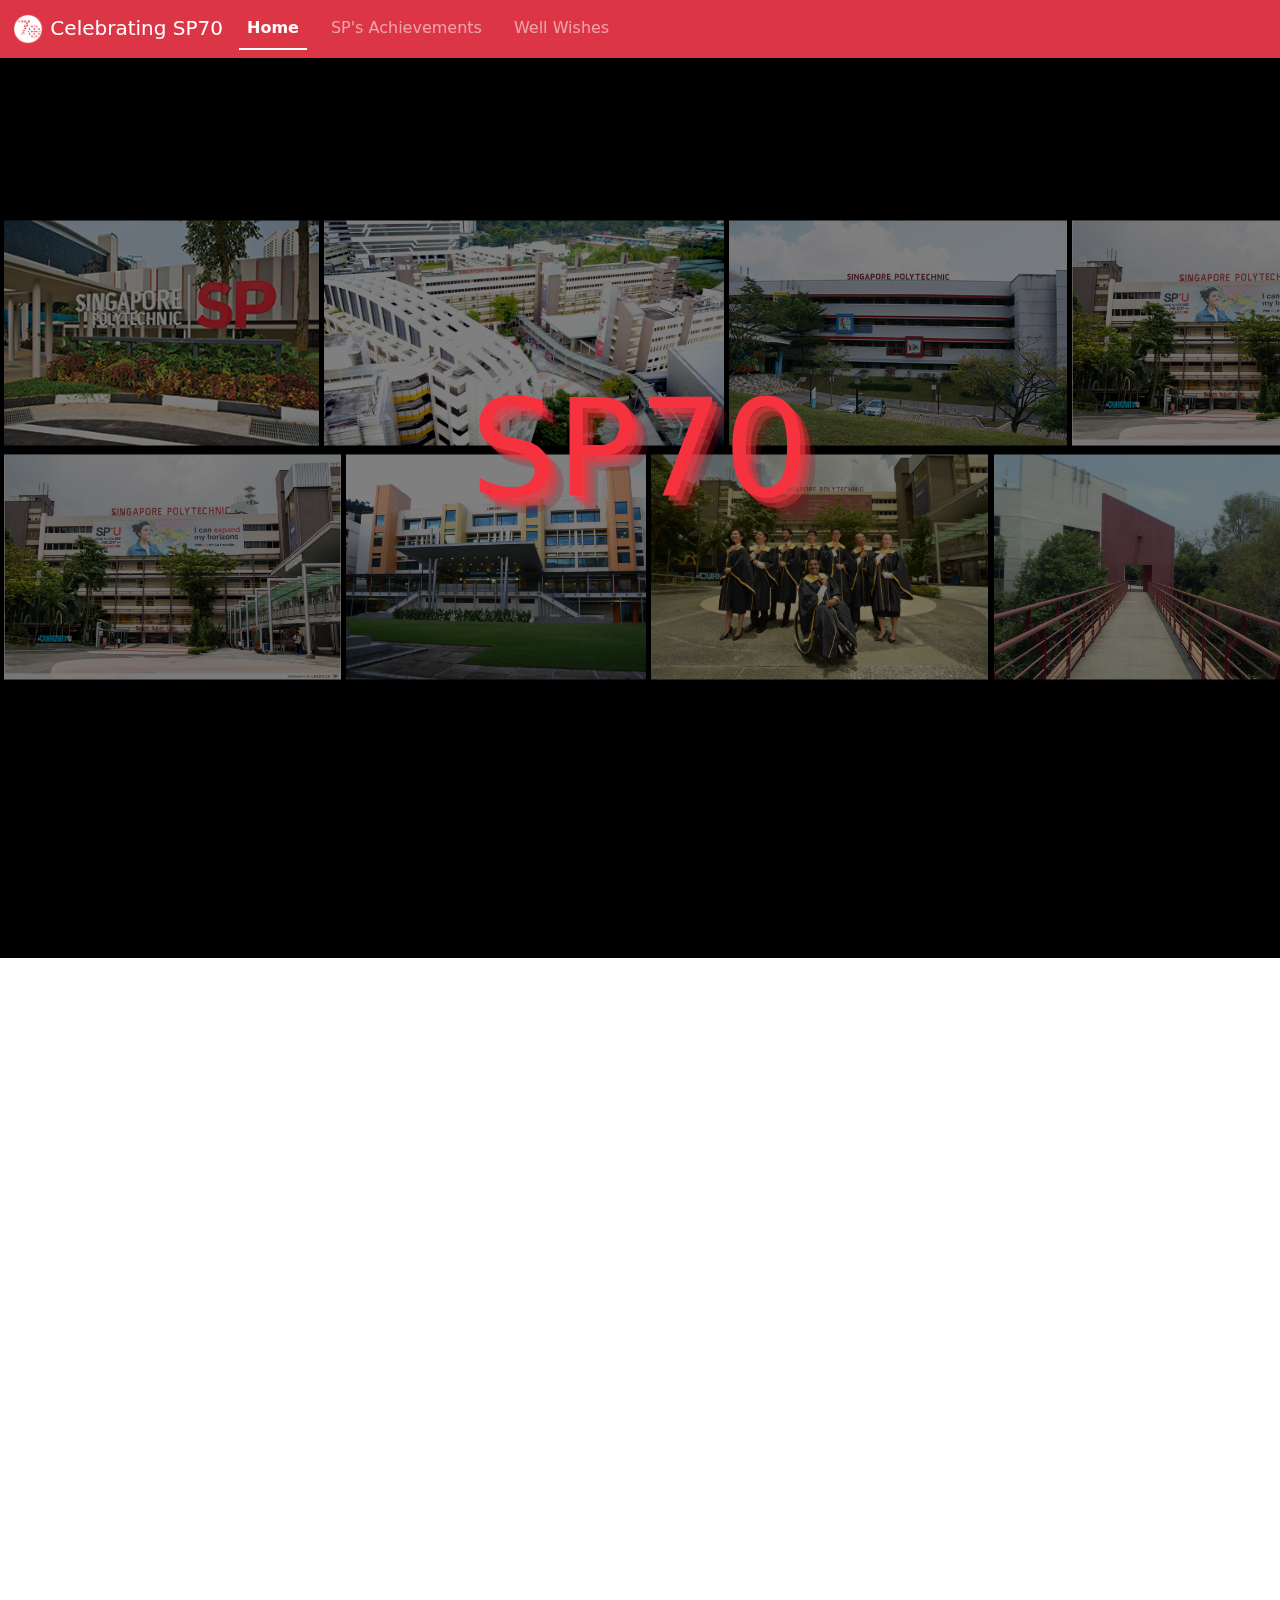
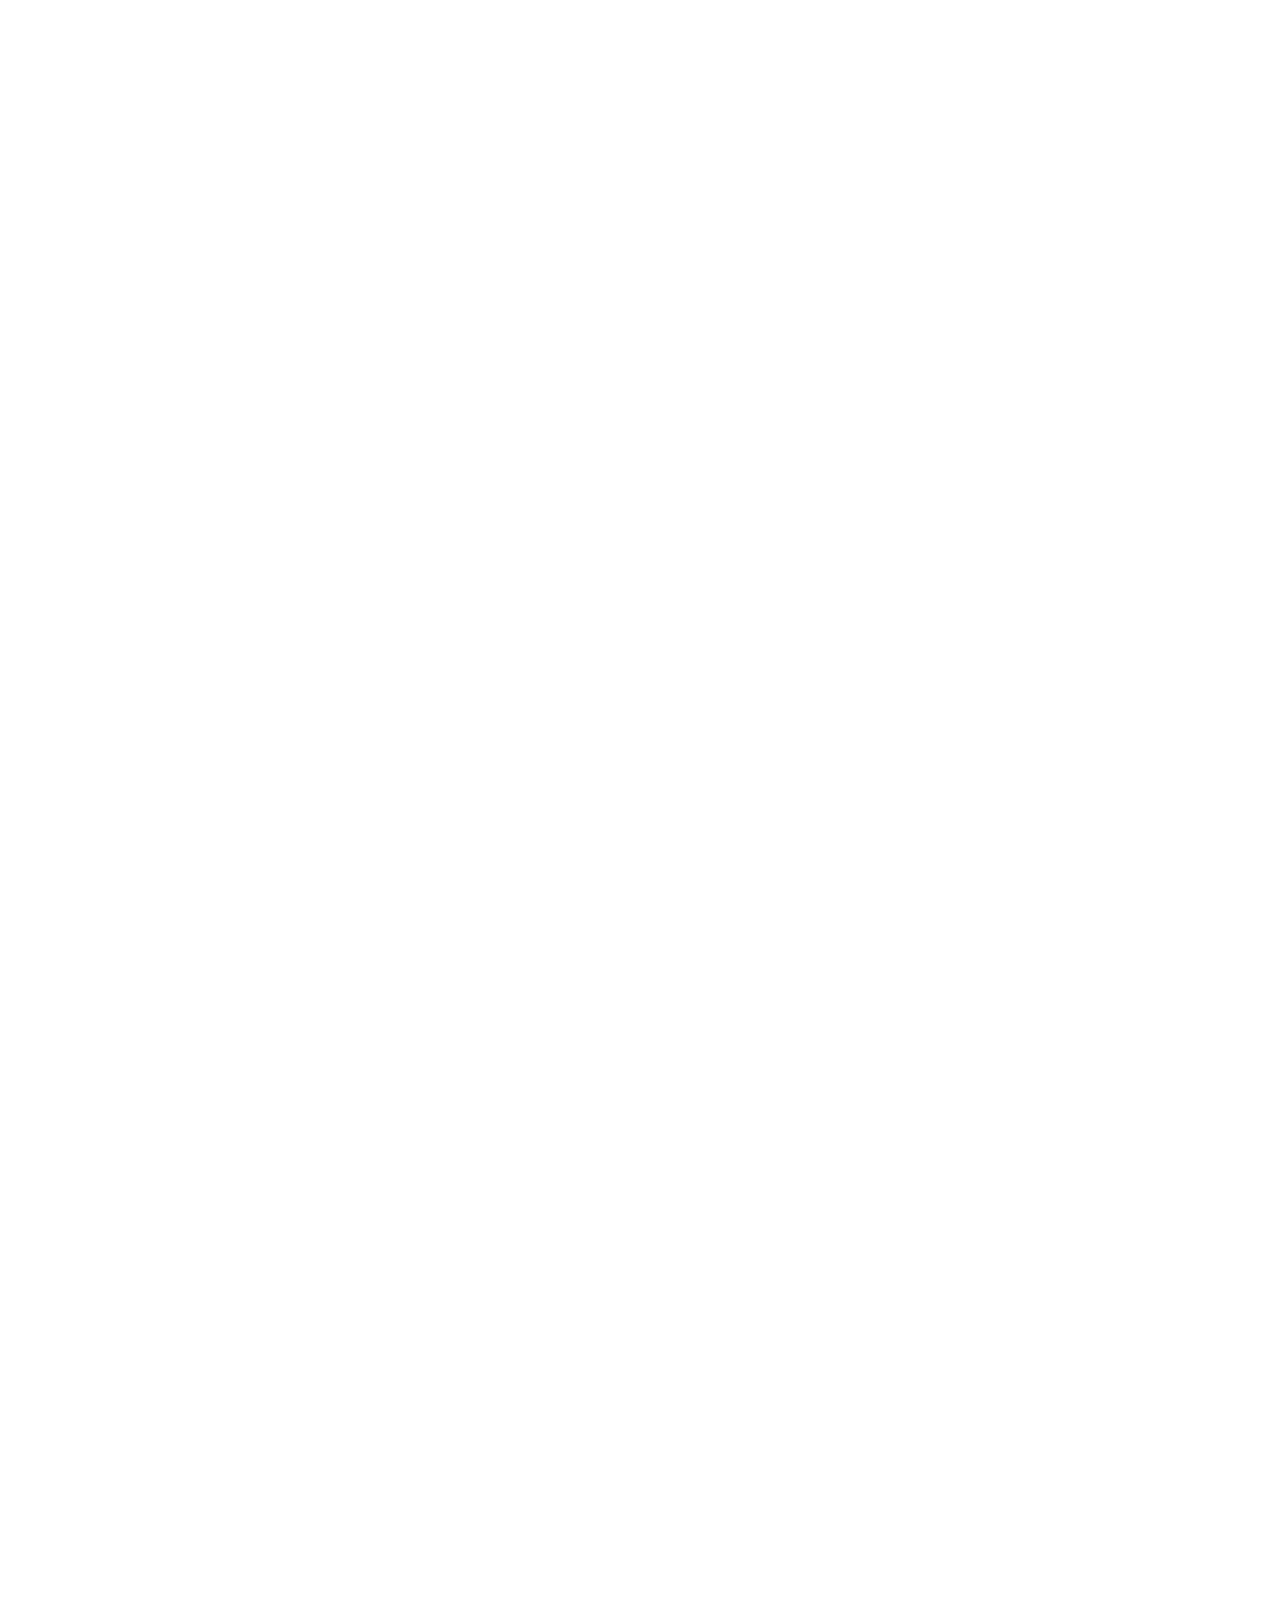
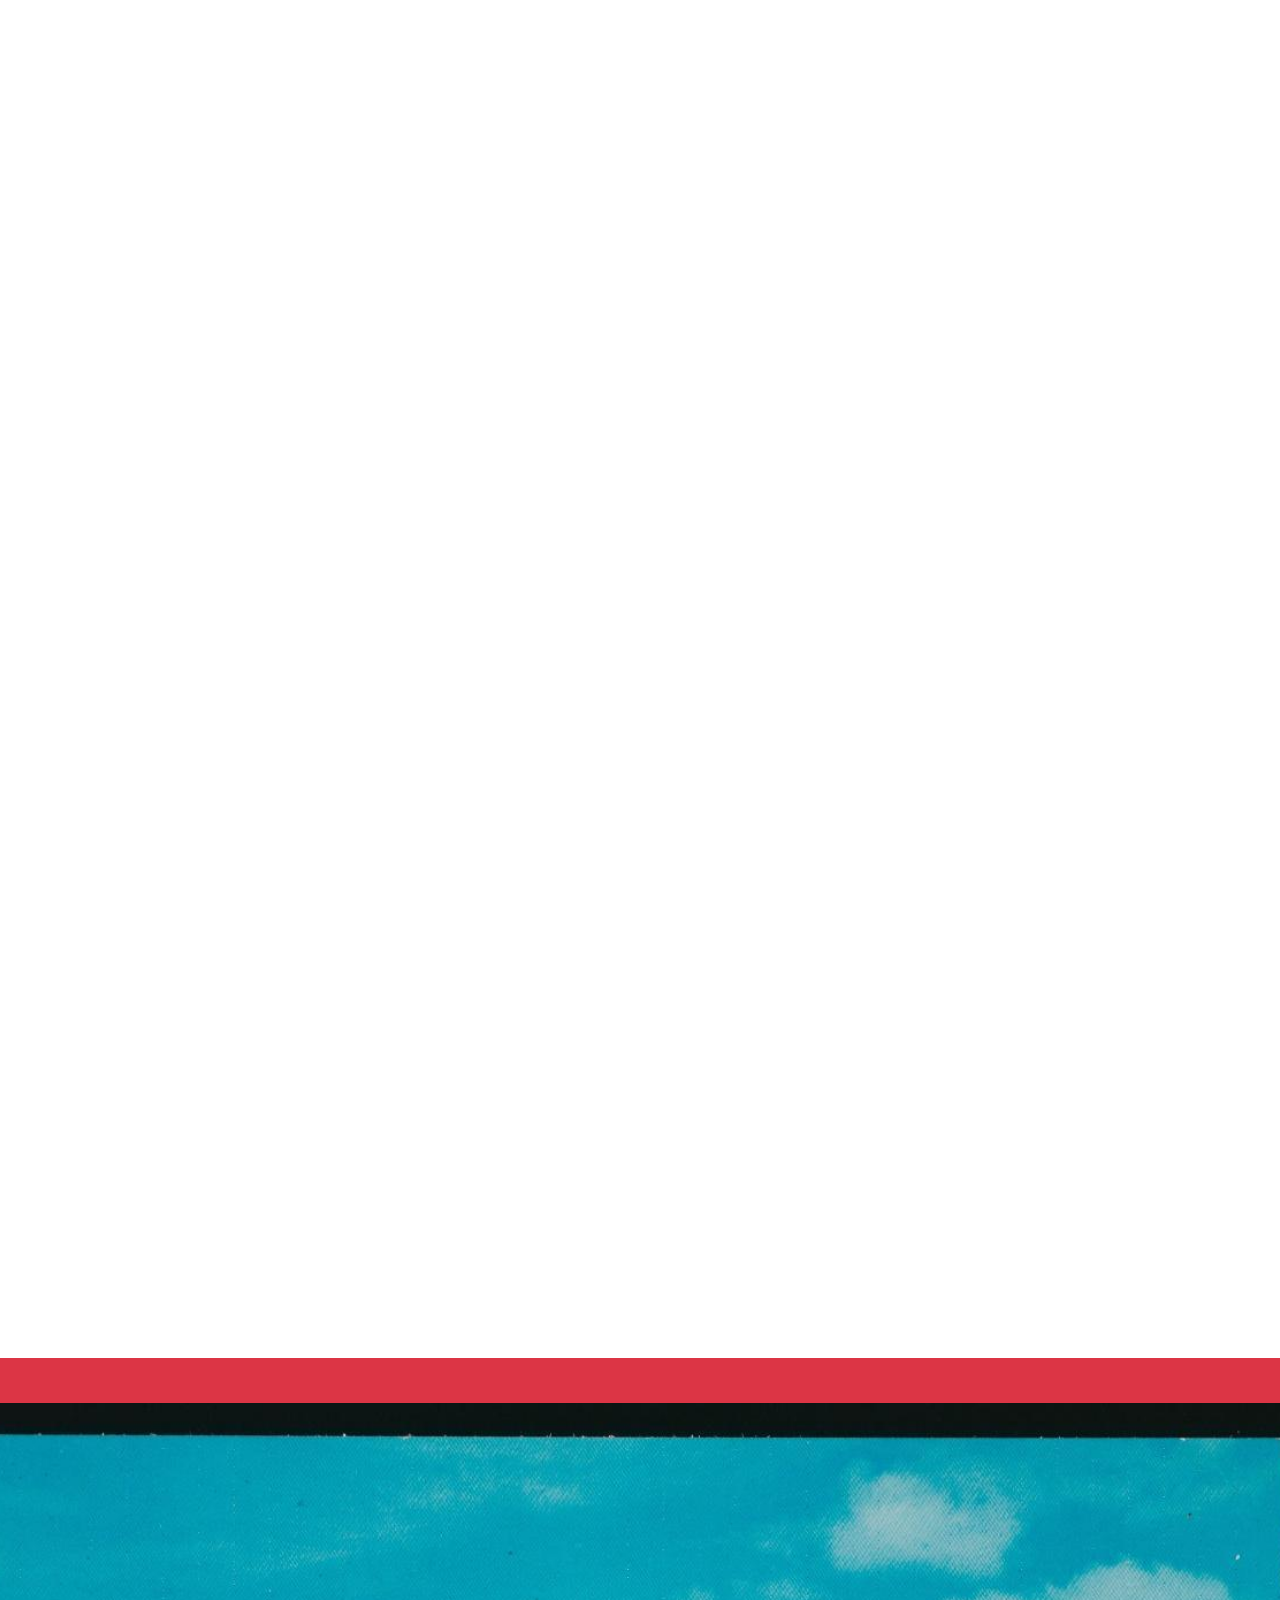
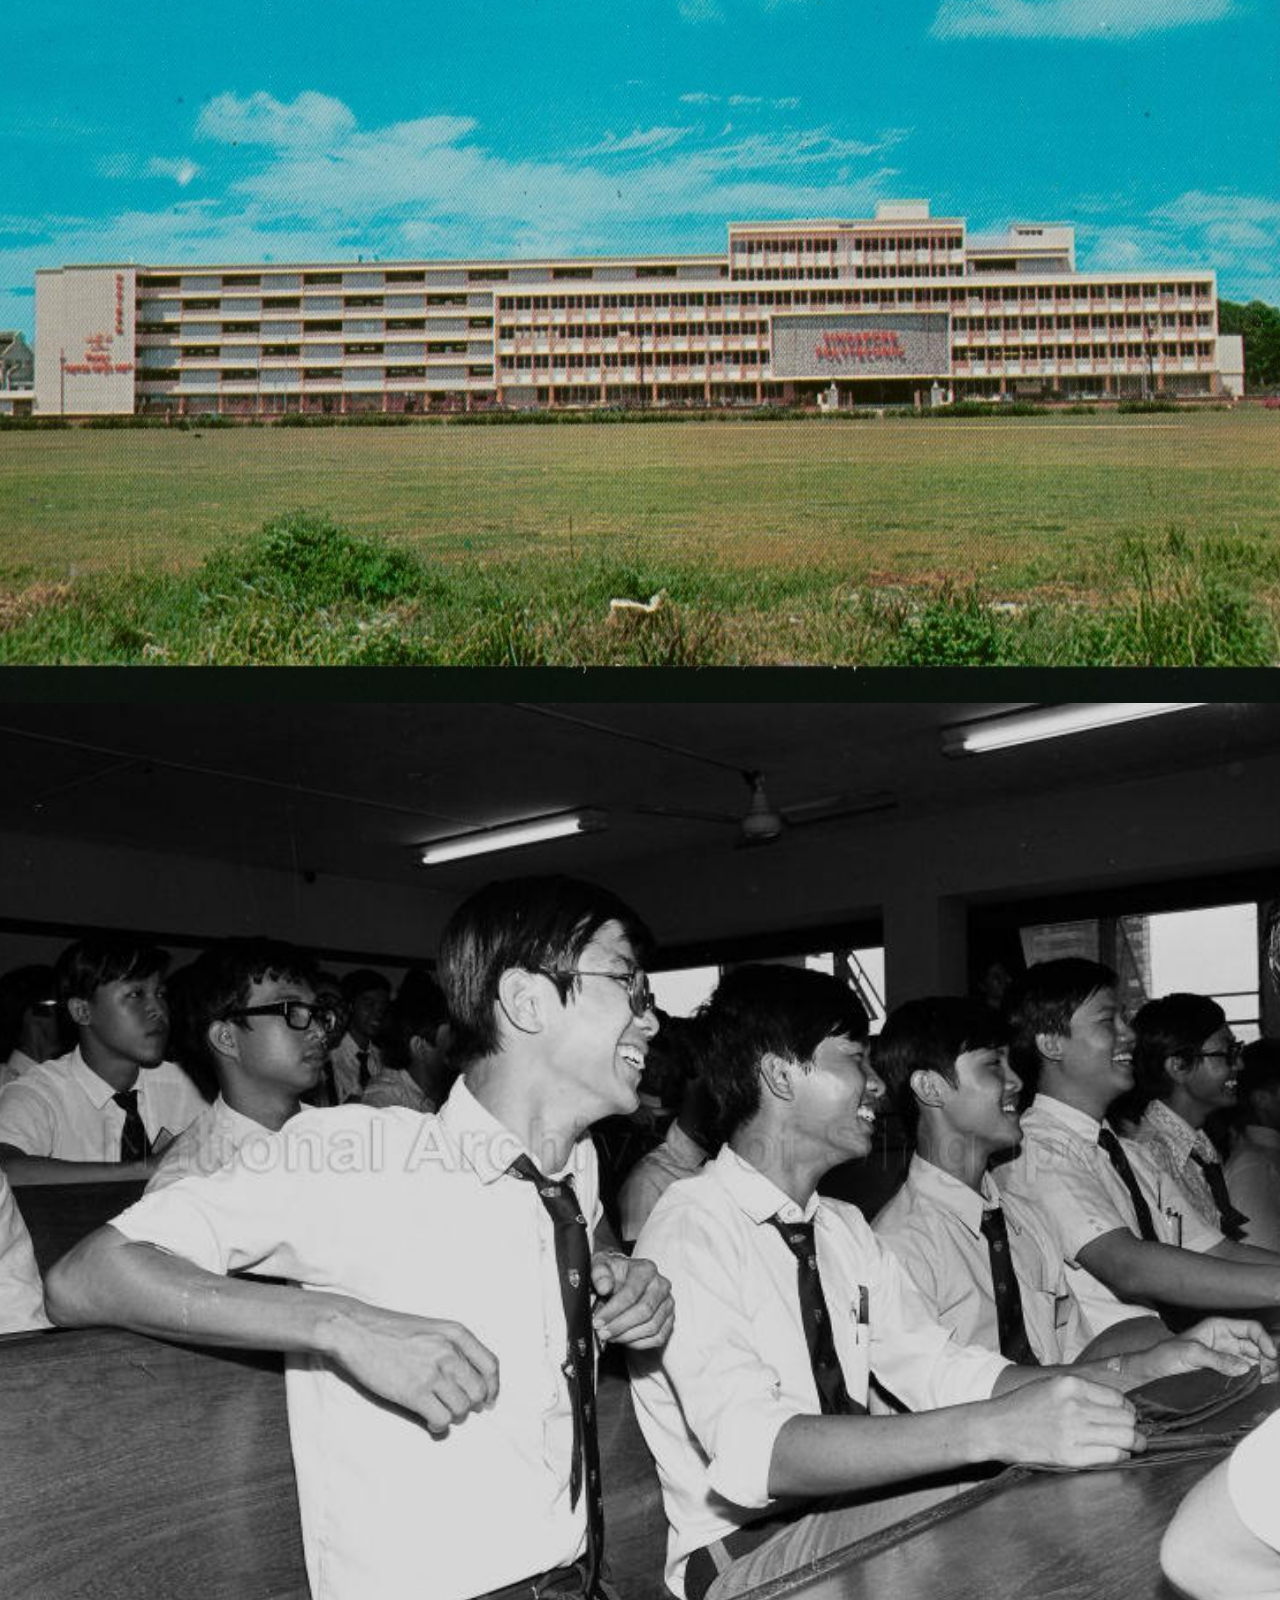
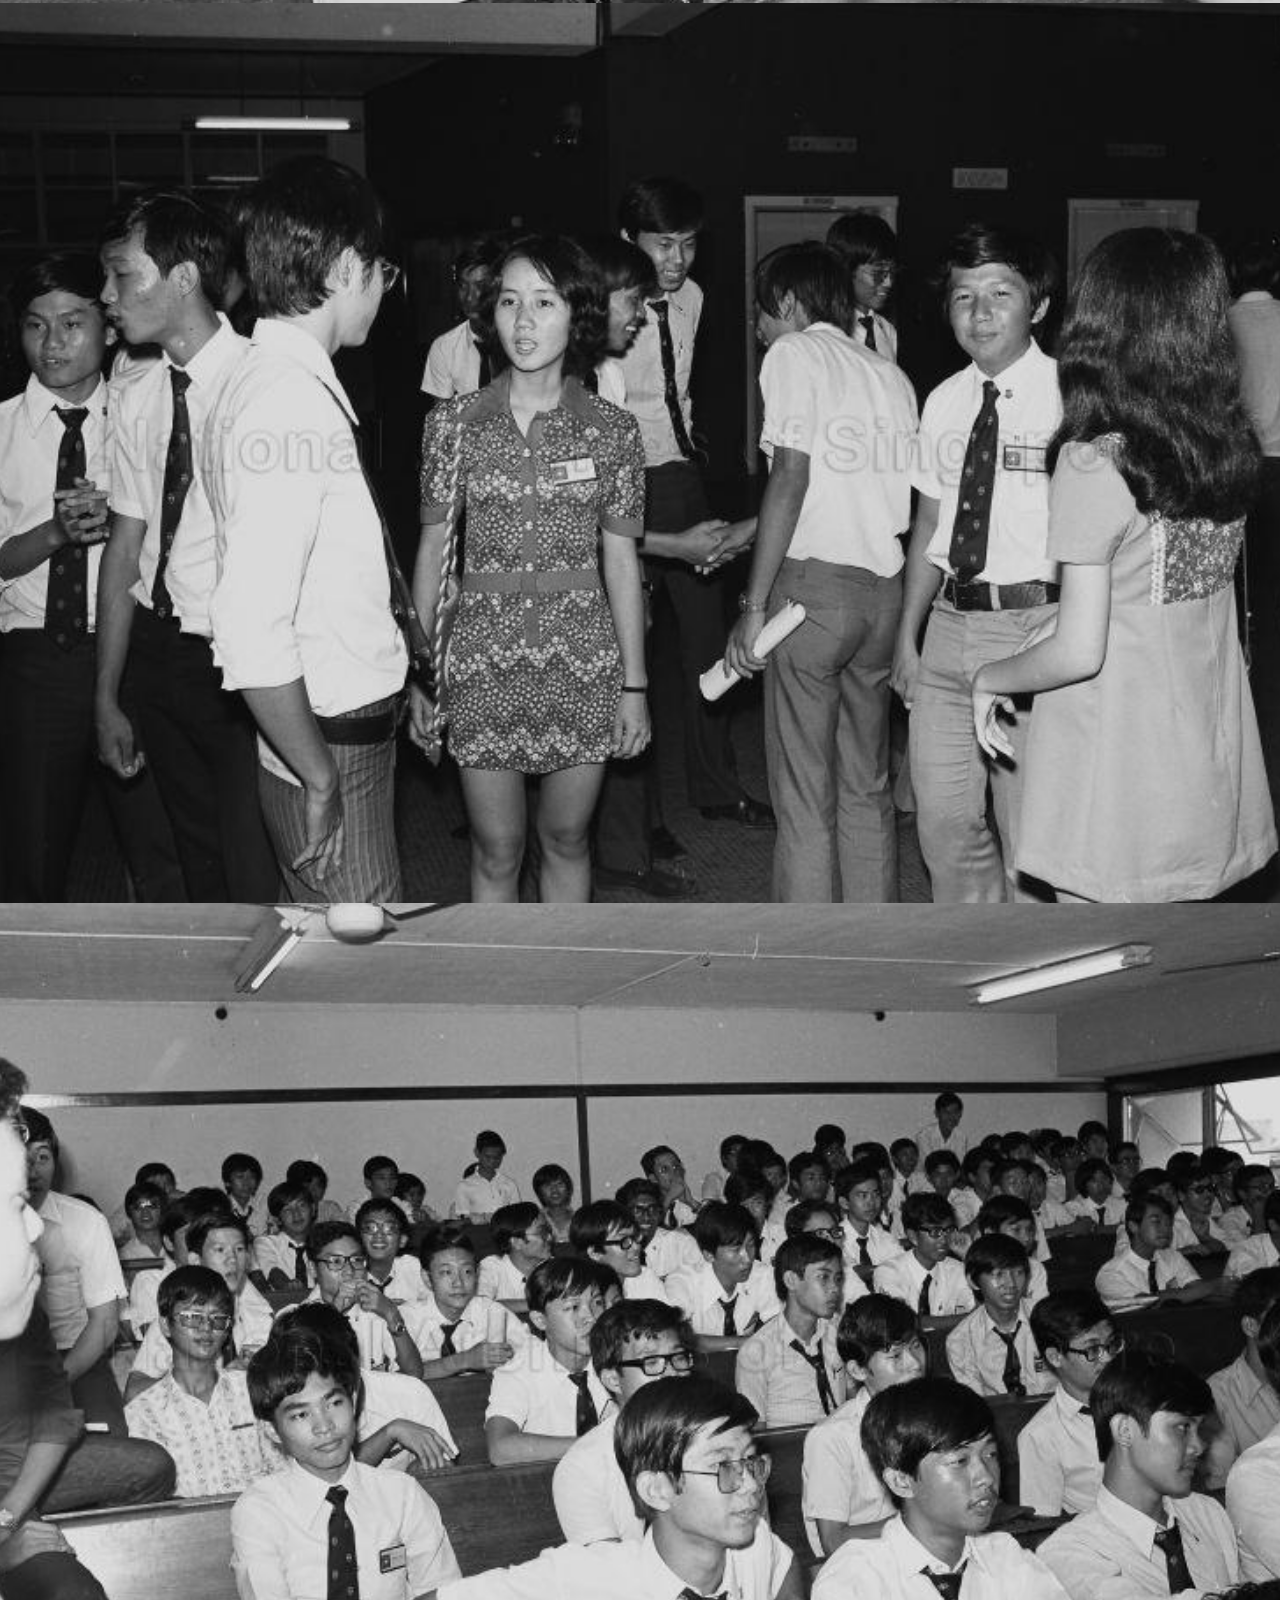
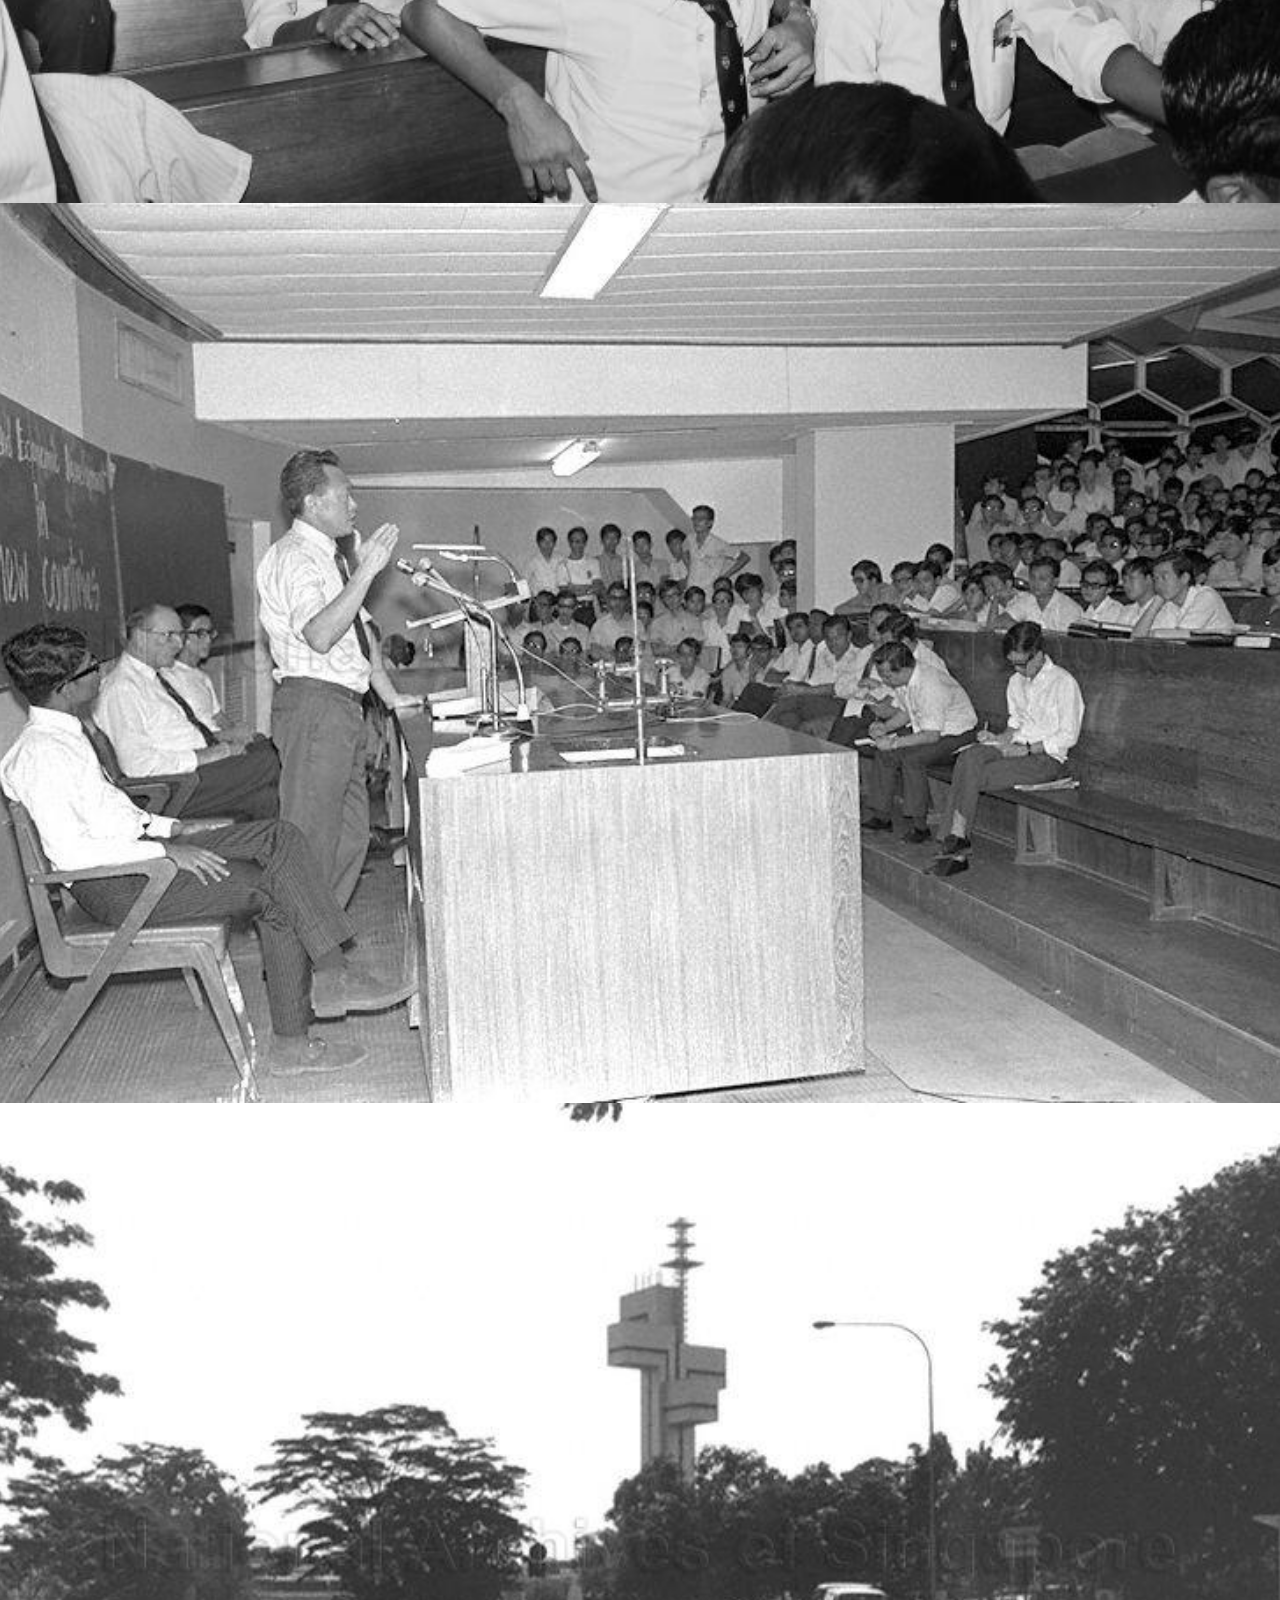
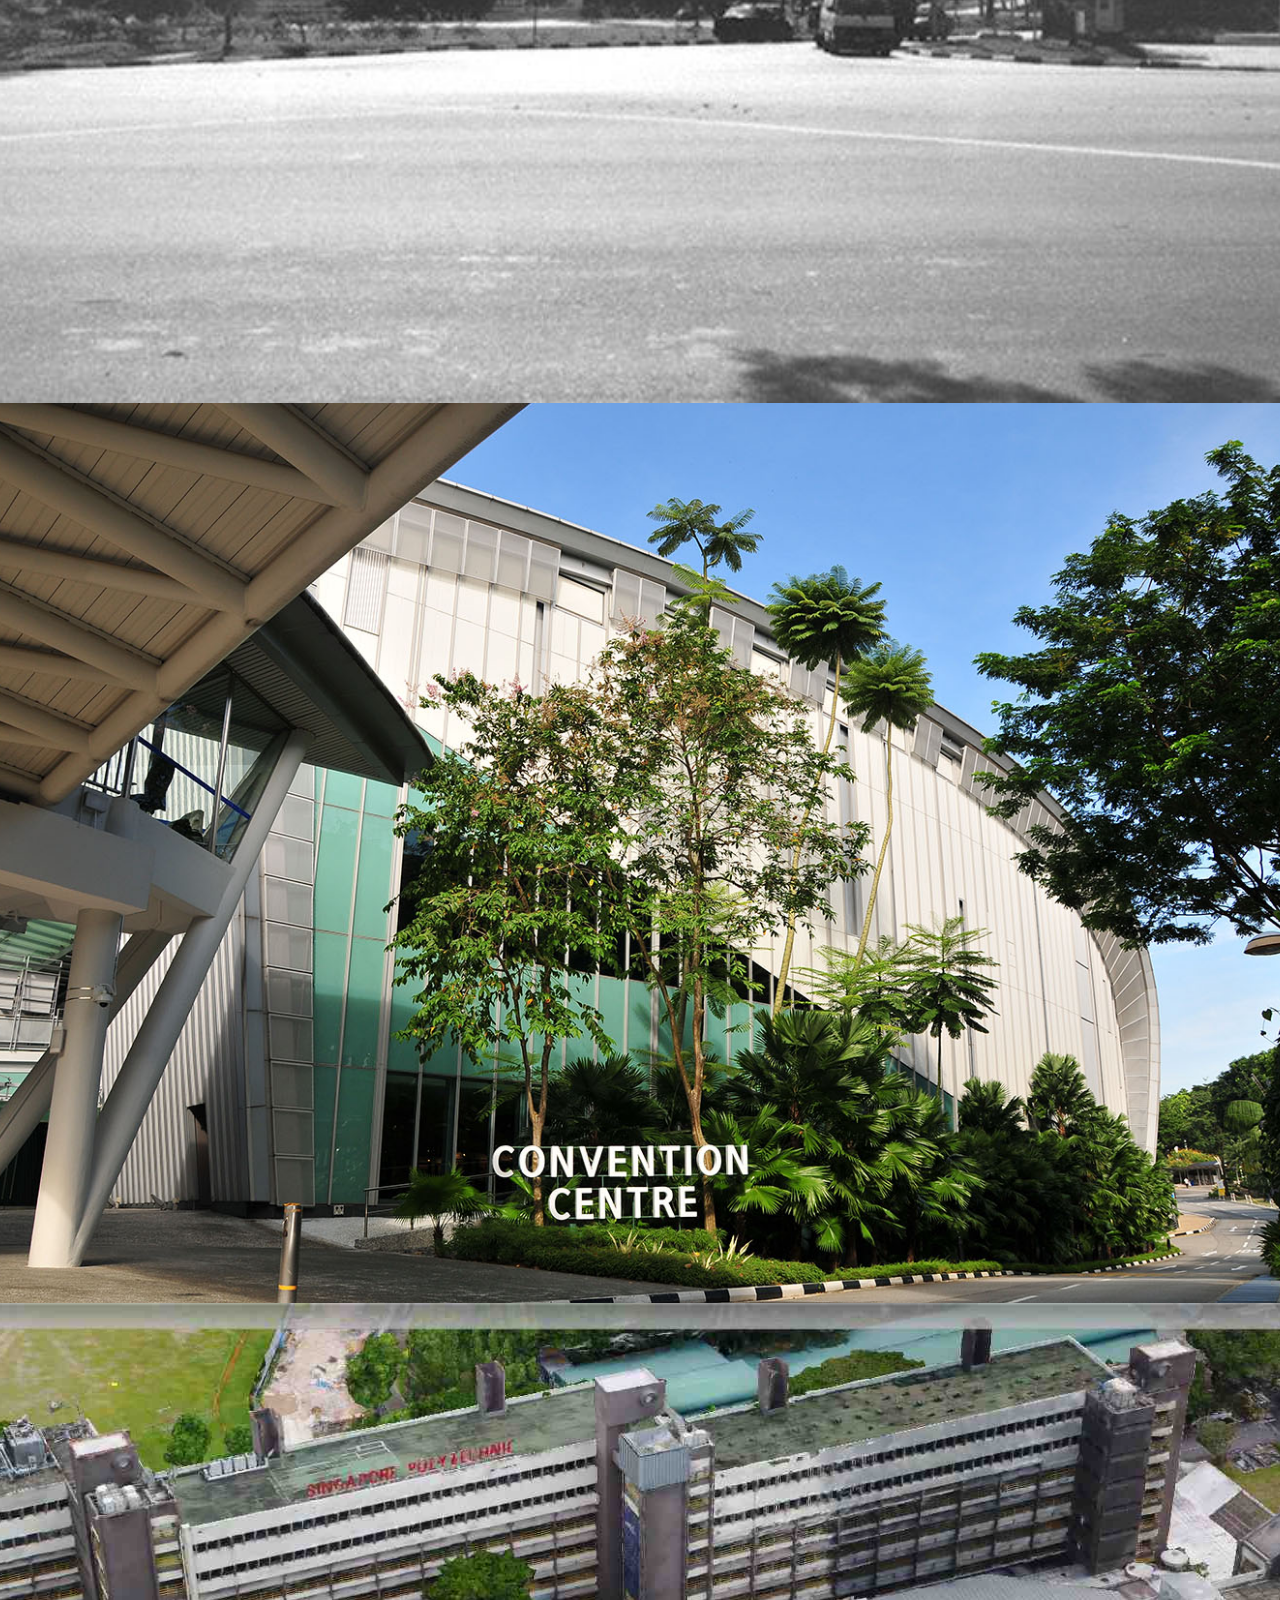
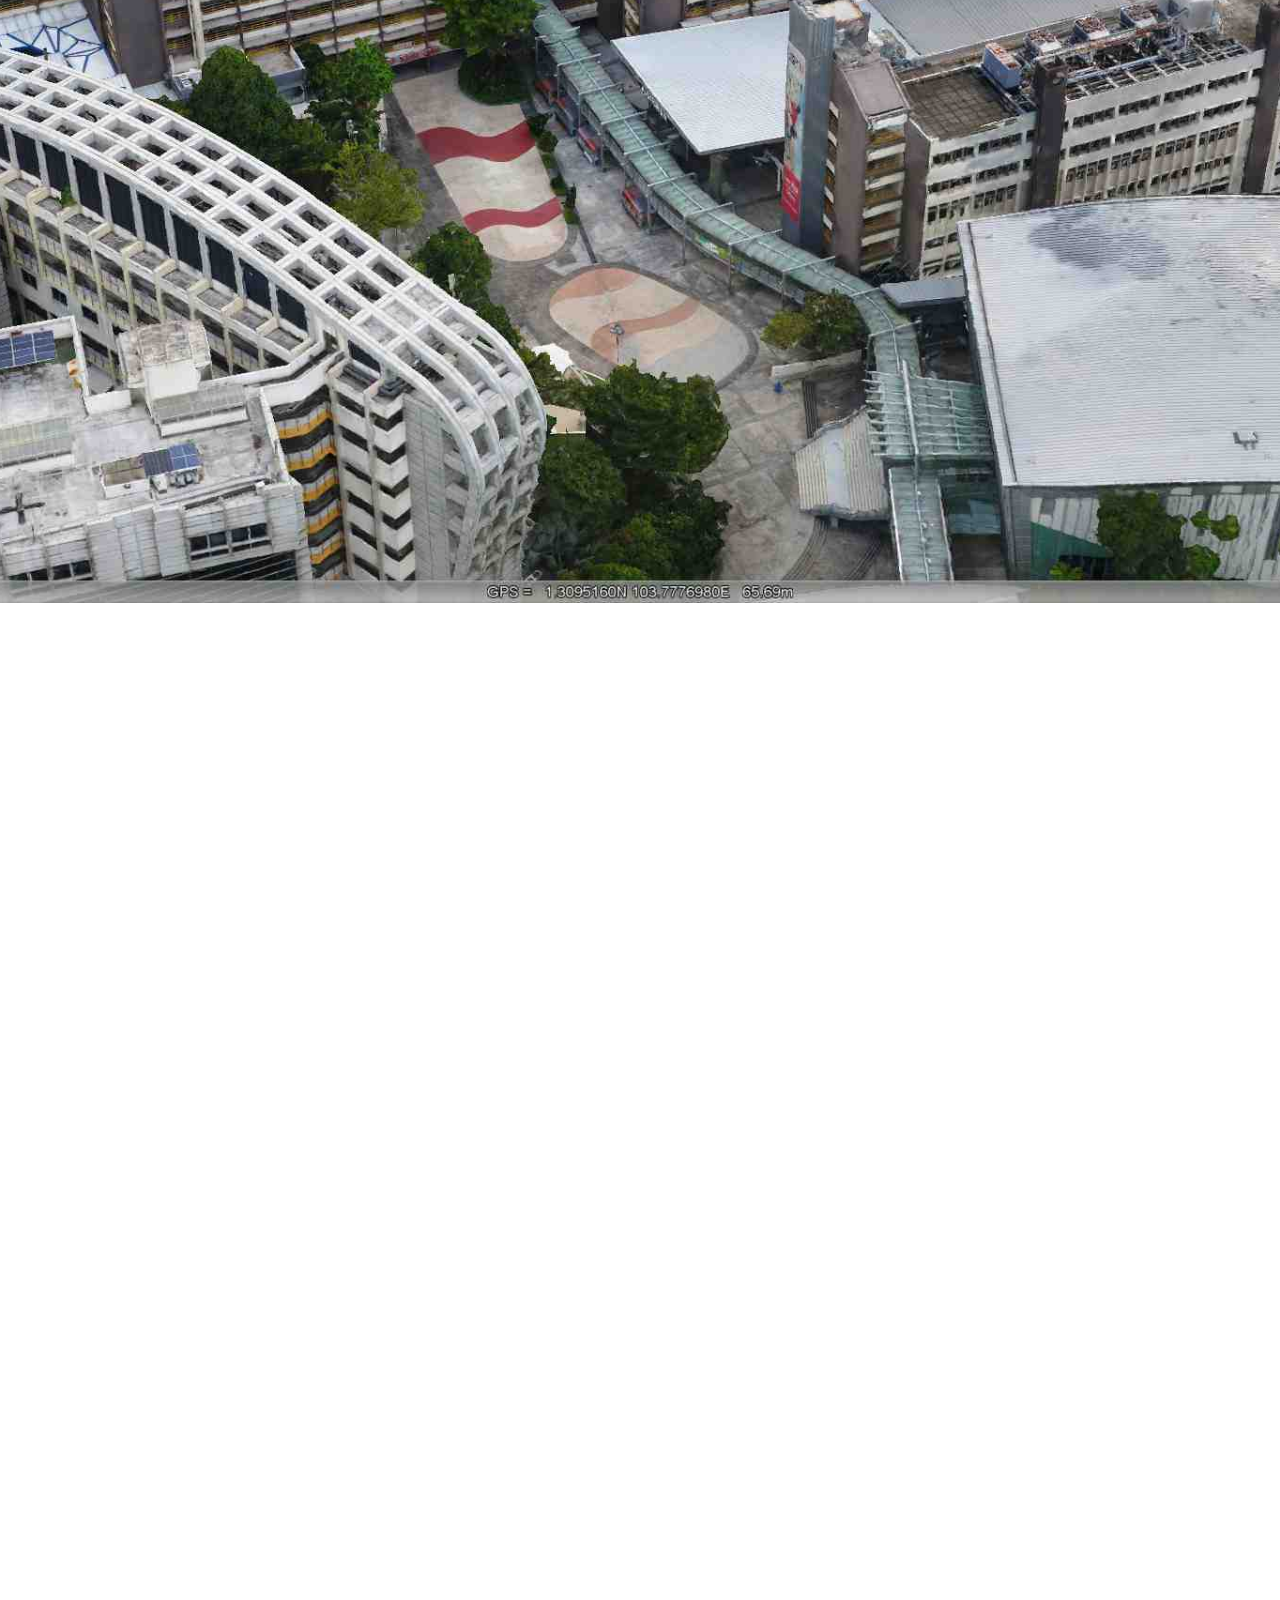
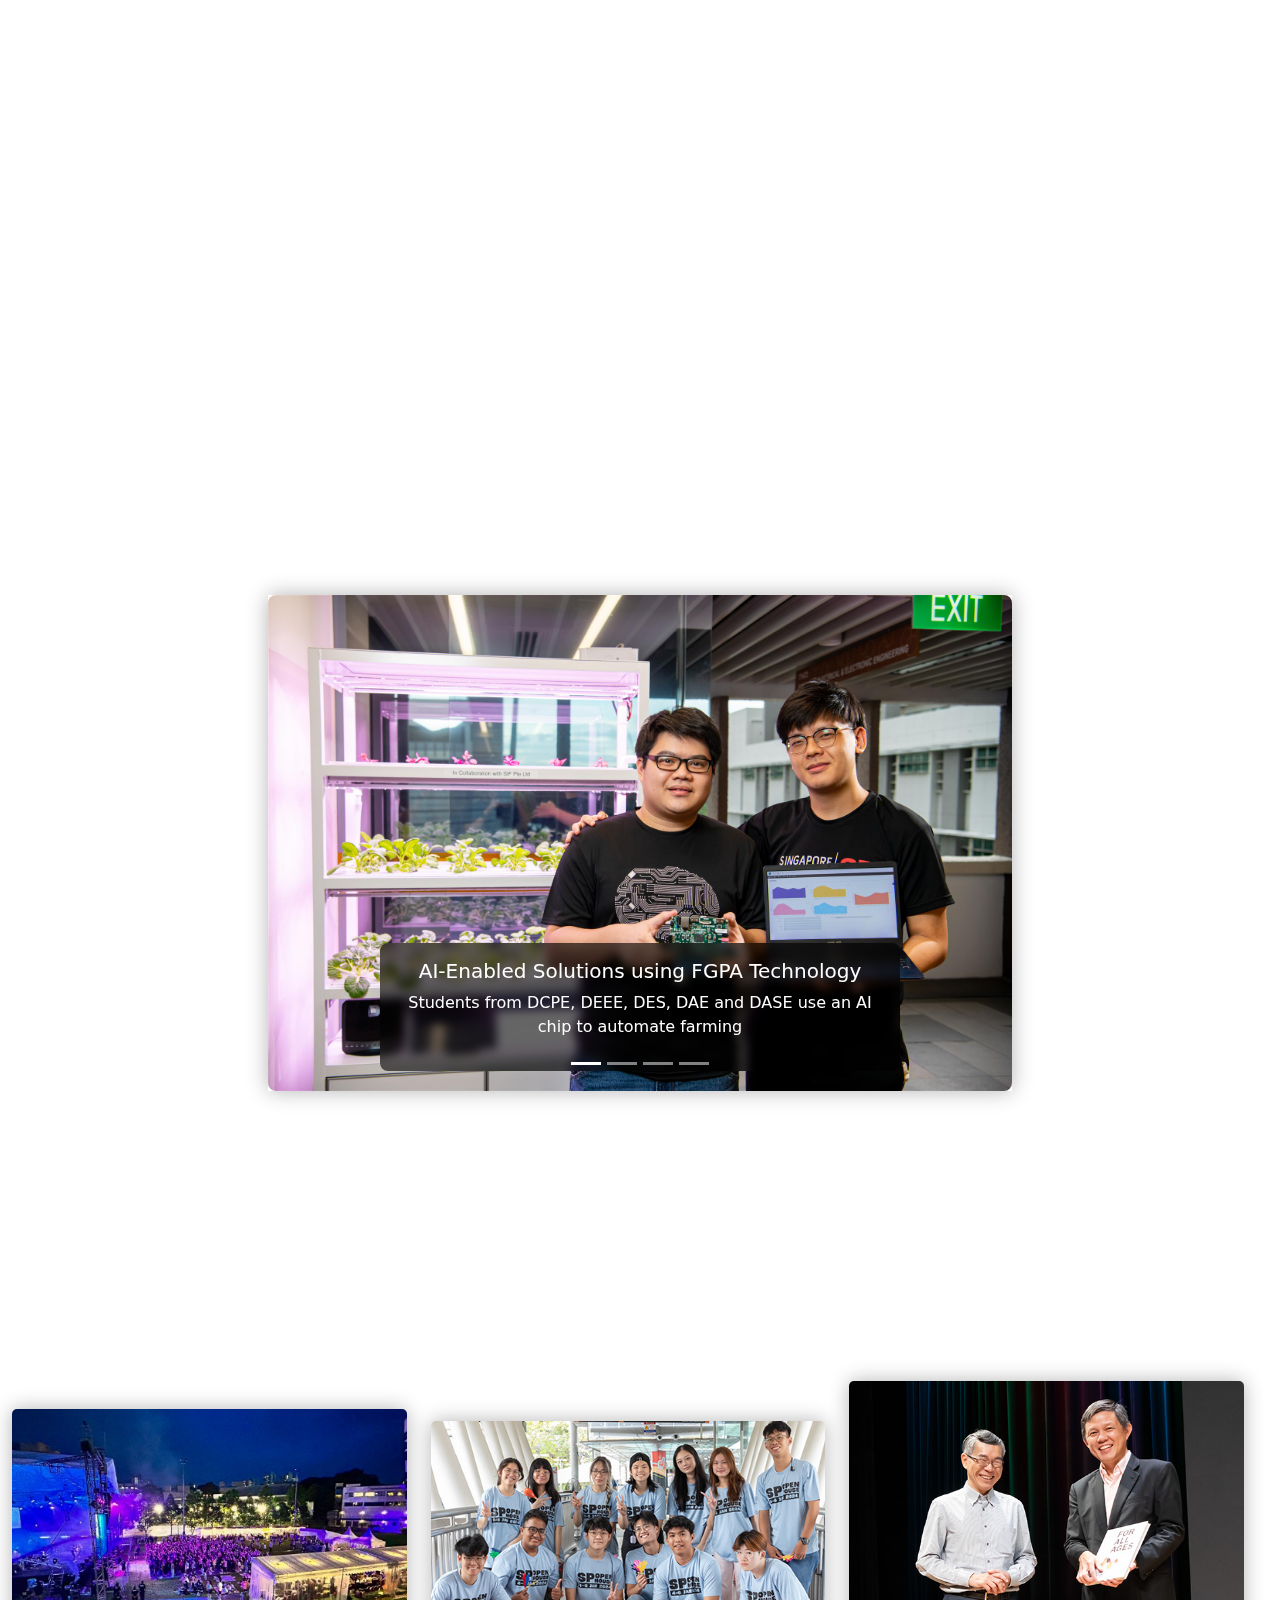
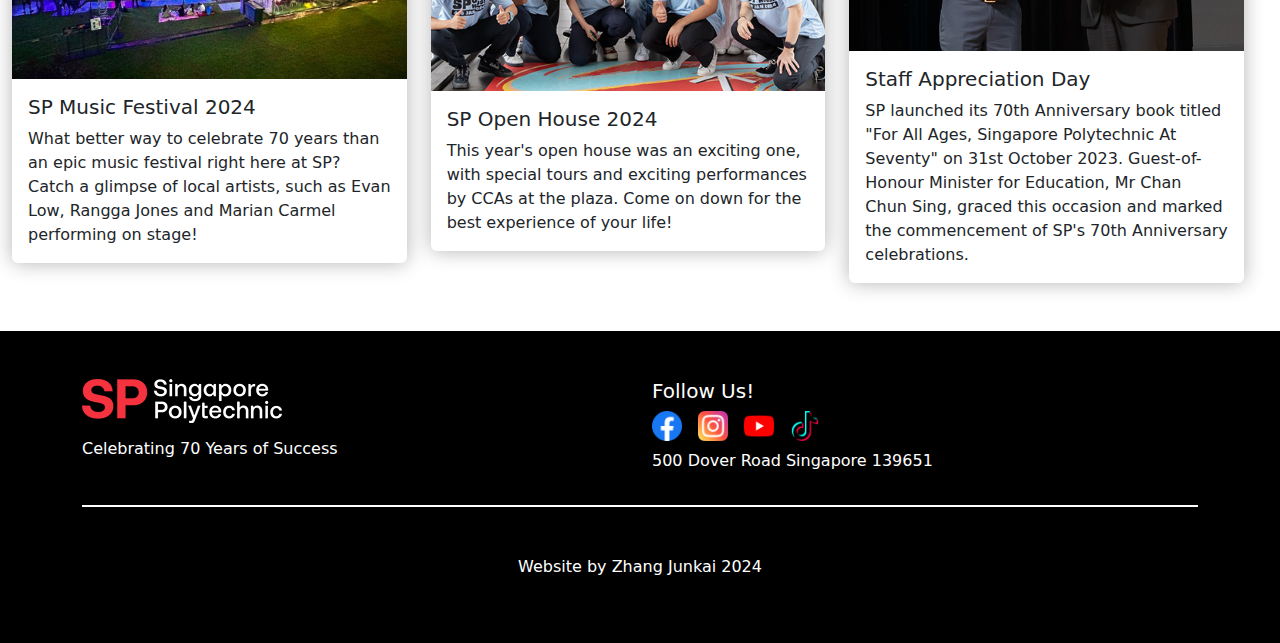
==== Webpages/index.html @ b90119ec "fixed hero section for index.html" ====
<!DOCTYPE html>
<html lang="en">
<head>
    <meta charset="UTF-8">
    <meta name="viewport" content="width=device-width, initial-scale=1.0">

    <title>SP70 Homepage</title>

    <!--Import CDNs-->
    <link href="https://cdn.jsdelivr.net/npm/bootstrap@5.3.3/dist/css/bootstrap.min.css" rel="stylesheet" integrity="sha384-QWTKZyjpPEjISv5WaRU9OFeRpok6YctnYmDr5pNlyT2bRjXh0JMhjY6hW+ALEwIH" crossorigin="anonymous">
    <script src="https://ajax.googleapis.com/ajax/libs/jquery/3.7.1/jquery.min.js"></script>
    <script src="https://cdn.jsdelivr.net/npm/bootstrap@5.3.3/dist/js/bootstrap.bundle.min.js" integrity="sha384-YvpcrYf0tY3lHB60NNkmXc5s9fDVZLESaAA55NDzOxhy9GkcIdslK1eN7N6jIeHz" crossorigin="anonymous"></script>
    

    <!--Stylesheets-->
    <link rel="stylesheet" href="../Assets/Stylesheets/homepage-style.css"/>
    <link rel="stylesheet" href="../Assets/Stylesheets/animations.css"/>

    <!--Scripts-->
    
    <script defer src="../Assets/Scripts/homepage.js"></script>

</head>
<body style="background: linear-gradient(180deg, rgba(220,53,69,1) 0%, rgba(255,114,86,1) 64%, rgba(255,110,123,1) 100%) fixed no-repeat;">
    <!--Sticky Navbar-->
    <nav id="sticky-nav" class="navbar navbar-expand-md sticky-top bg-danger" data-bs-theme="dark">
        <div class="container-fluid justify-content-between justify-content-md-center">
            <a href="#" class="navbar-brand p-0">
                <img src="../Assets/Images/sp70-logo.png" alt="Logo of SP70" style="width: 2.5vw;" class="d-none d-lg-inline">
                Celebrating SP70
            </a>
            <button class="navbar-toggler d-md-none" type="button" data-bs-toggle="collapse" data-bs-target="#navbarCollapse">
                <span class="navbar-toggler-icon"></span>
            </button>
            <div id="navbarCollapse" class="collapse navbar-collapse">
                <ul class="nav nav-underline navbar-nav text-dark">
                    <li class="nav-item">
                        <a href="../Webpages/index.html" class="nav-link active">Home</a>
                    </li>
                    <li class="nav-item">
                        <a href="../Webpages/achievements.html" class="nav-link">SP's Achievements</a>
                    </li>
                    <li class="nav-item">
                        <a href="../Webpages/well-wishes.html" class="nav-link">Well Wishes</a>
                    </li>
                </ul>
            </div>
        </div>
    </nav>

    <div id="hero-section" class="container-fluid p-0 d-flex flex-column">
        <div id="hero-start" class="container-fluid p-0 bg-black">
            <div id="gallery" class="container-fluid p-0 overflow-hidden position-fixed top-50 start-50 translate-middle z-1">
                <div id="img-gallery-1" class="p-1">
                    <img src="../Assets/Images/infinite-gallery-r1/about-sp_1.jpg" alt="">
                    <img src="../Assets/Images/infinite-gallery-r1/sp-aerial-view.jpg" alt="">
                    <img src="../Assets/Images/infinite-gallery-r1/hilltop-sp.jpg" alt="">
                    <img src="../Assets/Images/infinite-gallery-r1/sp-entrance.jpg" alt="">
                    <img src="../Assets/Images/infinite-gallery-r1/sp-students-on-stairs.jpg" alt="">
                    <img src="../Assets/Images/infinite-gallery-r1/old-sp_2-1960s.jpg" alt="">
                    <img src="../Assets/Images/infinite-gallery-r1/sp-logo-building.jpg" alt="">
                    <img src="../Assets/Images/infinite-gallery-r1/about-sp_1.jpg" alt="">
                    <img src="../Assets/Images/infinite-gallery-r1/sp-aerial-view.jpg" alt="">
                    <img src="../Assets/Images/infinite-gallery-r1/hilltop-sp.jpg" alt="">
                    <img src="../Assets/Images/infinite-gallery-r1/sp-entrance.jpg" alt="">
                    <img src="../Assets/Images/infinite-gallery-r1/sp-students-on-stairs.jpg" alt="">
                </div>
                
                <div id="img-gallery-2" class="p-1">
                    <img src="../Assets/Images/infinite-gallery-r1/sp-entrance.jpg" alt="">
                    <img src="../Assets/Images/infinite-gallery-r1/sp-library.jpg" alt="">
                    <img src="../Assets/Images/infinite-gallery-r1/sp-grads.jpg" alt="">
                    <img src="../Assets/Images/infinite-gallery-r1/sp-red-bridge.jpg" alt="">
                    <img src="../Assets/Images/infinite-gallery-r1/old-sp_1.png" alt="">
                    <img src="../Assets/Images/infinite-gallery-r1/sp-longbridge.png" alt="">
                    <img src="../Assets/Images/infinite-gallery-r1/sp-robotics-room.jpg" alt="">
                    <img src="../Assets/Images/infinite-gallery-r1/about-sp_1.jpg" alt="">
                    <img src="../Assets/Images/infinite-gallery-r1/sp-entrance.jpg" alt="">
                    <img src="../Assets/Images/infinite-gallery-r1/sp-library.jpg" alt="">
                    <img src="../Assets/Images/infinite-gallery-r1/sp-grads.jpg" alt="">
                    <img src="../Assets/Images/infinite-gallery-r1/sp-red-bridge.jpg" alt="">
                    <img src="../Assets/Images/infinite-gallery-r1/old-sp_1.png" alt="">
                    <img src="../Assets/Images/infinite-gallery-r1/sp-longbridge.png" alt="">
                </div>
            </div>

            <div class="container-fluid vh-100 w-100 bg-black opacity-50 position-relative top-50 start-50 translate-middle z-2"></div>
            <h1 id="hero-header" class="text-center align-content-center position-fixed top-50 start-50 translate-middle z-3">SP70</h1>
            
        </div>

        <div id="hero-fade" class="bg-black"></div> <!--Add a gradient here for smooth transition-->
    
        <div id="oldsp-cards" style="height: 300vh;" class="container d-flex flex-column m-auto align-self-end">
            <div class="card m-auto mb-5 w-100 vh-50 bg-transparent text-white fly-in">
                <div class="card-header bg-danger">
                    SP70
                </div>
                <div class="card-body bg-dark">
                    <h1 class="card-title">This was SP 66 years ago</h1>
                    <p>There were only 2,800 students enrolled back then, compared to 4000 today!</p>
                </div>
            </div>
            <div class="card bg-transparent m-auto mb-0 w-100 vh-50 text-white align-self-end fly-in">
                <div class="card-header bg-danger">
                    SP70
                </div>
                <div class="card-body bg-dark text-center">
                    <h1>Let's take a look at how SP has changed over the years!</h1>
                </div>
            </div>
        </div>
    </div>

    
    <div class="bg-danger" style="height: 5vh;">
        &nbsp;
    </div>

    <!--Timeline-->
    <div id="timeline" class="container-fluid d-flex flex-column p-0 w-100" style="height: fit-content;">
        <!--Timeline line
        <div class="position-absolute float-start top-0 z-3" style="width: 0.5vh; height: 500vh; left: 10%; background: rgb(207, 207, 207);"></div>
        -->
        <div class="vh-100 d-flex flex-row text-white" style="background: linear-gradient(180deg, rgba(220,53,69,0.8) 0%, rgba(255,114,86,0.6) 64%, rgba(255,110,123,0.4) 100%) fixed no-repeat, url(../Assets/Images/infinite-gallery-r1/old-sp_2-1960s.jpg) center/cover no-repeat;">
            <div class="position-relative top-0 z-3 d-flex flex-column justify-content-center align-items-center bg-white timeline-flow" style="width: 0.5vh; height: 100%; left: 15%;">
                <div class="rounded-circle fly-in d-flex align-items-center bg-white" style="width: 35px; height: 35px; animation-delay: 300ms;">
                    <h1 class="position-relative d-none d-lg-flex" style="left: -100px;">1954</h1>
                </div>
            </div>
            <div class="m-auto w-50 card bg-transparent border-0 text-white fly-in">
                <h3 class="border-bottom border-2 d-flex d-lg-none">1954</h3>
                <h1 class="my-2">The Birth of SP</h1>
                <p class="text-shadow">
                    On the 27th of October, 1954, the Legislative Council passed the Singapore Ordinance,
                    leading to the establishment of Singapore's first polytechnic; 
                    <strong class="fly-in delay-500 d-inline" style="color: rgb(255, 255, 255);">Singapore Polytechnic.</strong>
                </p>
            </div>
        </div>

        <div class="vh-100 d-flex flex-row text-white" style="background: linear-gradient(180deg, rgba(220,53,69,0.8) 0%, rgba(255,114,86,0.6) 64%, rgba(255,110,123,0.4) 100%) fixed no-repeat, url(../Assets/Images/timeline/new-students.jpg) center/cover no-repeat;">
            <div class="position-relative top-0 z-3 d-flex flex-column justify-content-center align-items-center bg-white timeline-flow" style="width: 0.5vh; height: 100%; left: 15%;">
                <div class="rounded-circle fly-in d-flex align-items-center bg-white" style="width: 35px; height: 35px; animation-delay: 300ms;">
                    <h1 class="position-relative d-none d-lg-flex" style="left: -100px;">1959</h1>
                </div>
            </div>
            <div class="m-auto w-50 card bg-transparent border-0 text-white fly-in">
                <h3 class="border-bottom border-2 d-flex d-lg-none">1959</h3>
                <h1 class="my-2">Grand Opening</h1>
                <p class="text-shadow">The official opening of SP at Prince Edward Road was held by Prince Philip,
                    Duke of Edinburgh on 24 February 1959.
                </p>
            </div>
        </div>

        <div class="vh-100 d-flex flex-row text-white" style="background: linear-gradient(180deg, rgba(220,53,69,0.8) 0%, rgba(255,114,86,0.6) 64%, rgba(255,110,123,0.4) 100%) fixed no-repeat, url(../Assets/Images/timeline/new-students-2.jpg) center/cover no-repeat;">
            <div class="position-relative top-0 z-3 d-flex flex-column justify-content-center align-items-center bg-white timeline-flow" style="width: 0.5vh; height: 100%; left: 15%;">
                <div class="rounded-circle fly-in d-flex align-items-center bg-white" style="width: 35px; height: 35px; animation-delay: 300ms;">
                    <h1 class="position-relative d-none d-lg-flex" style="left: -100px;">1961</h1>
                </div>
            </div>
            <div class="m-auto w-50 card bg-transparent border-0 text-white fly-in">
                <h3 class="border-bottom border-2 d-flex d-lg-none">1961</h3>
                <h1 class="my-2">Graduation</h1>
                <p class="text-shadow">
                    The first Graduation Ceremony was held at Victoria Theatre, on 26th August 1961
                </p>
                <img src="../Assets/Images/timeline/graduation-ceremony.jpg" alt="" width="100" class="rounded-2 box-shadow">
            </div>
        </div>

        <div class="vh-100 d-flex flex-row text-white" style="background: linear-gradient(180deg, rgba(220,53,69,0.8) 0%, rgba(255,114,86,0.6) 64%, rgba(255,110,123,0.4) 100%) fixed no-repeat, url(../Assets/Images/timeline/more-students.jpg) center/cover no-repeat;">
            <div class="position-relative top-0 z-3 d-flex flex-column justify-content-center align-items-center bg-white timeline-flow" style="width: 0.5vh; height: 100%; left: 15%;">
                <div class="rounded-circle fly-in d-flex align-items-center bg-white" style="width: 35px; height: 35px; animation-delay: 300ms;">
                    <h1 class="position-relative d-none d-lg-flex" style="left: -100px;">1975</h1>
                </div>
            </div>
            <div class="m-auto w-50 card bg-transparent border-0 text-white fly-in">
                <h3 class="border-bottom border-2 d-flex d-lg-none">1975</h3>
                <h1 class="my-2">A New Home</h1>
                <p class="text-shadow">
                    Present campus site at Dover Road was chosen as the permanent home of Singapore Polytechnic.
                    By the end of 1971, the Princess Mary Barracks at Dover Road was converted into Princess Mary Campus,
                    also known as SP's second campus.
                </p>
                <img src="../Assets/Images/timeline/dover-campus.jpg" alt="" width="100" class="rounded-2 box-shadow">
            </div>
        </div>

        <div class="vh-100 d-flex flex-row text-white" style="background: linear-gradient(180deg, rgba(220,53,69,0.8) 0%, rgba(255,114,86,0.6) 64%, rgba(255,110,123,0.4) 100%) fixed no-repeat, url(../Assets/Images/timeline/lky-speaking.jpg) center/cover no-repeat;">
            <div class="position-relative top-0 z-3 d-flex flex-column justify-content-center align-items-center bg-white timeline-flow" style="width: 0.5vh; height: 100%; left: 15%;">
                <div class="rounded-circle fly-in d-flex align-items-center bg-white" style="width: 35px; height: 35px; animation-delay: 300ms;">
                    <h1 class="position-relative d-none d-lg-flex" style="left: -100px;">1979</h1>
                </div>
            </div>
            <div class="m-auto w-50 card bg-transparent border-0 text-white fly-in">
                <h3 class="border-bottom border-2 d-flex d-lg-none">1979</h3>
                <h1 class="my-2">Fresh Start</h1>
                <p class="text-shadow">
                    The campus at Dover Road was finally completed, and was officially opened by Prime Minister Lee Kuan Yew
                    on 7th July 1979.
                </p>
            </div>
        </div>

        <div class="vh-100 d-flex flex-row text-white" style="background: linear-gradient(180deg, rgba(220,53,69,0.8) 0%, rgba(255,114,86,0.6) 64%, rgba(255,110,123,0.4) 100%) fixed no-repeat, url(../Assets/Images/timeline/revamped-sp.jpg) center/cover no-repeat;">
            <div class="position-relative top-0 z-3 d-flex flex-column justify-content-center align-items-center bg-white timeline-flow" style="width: 0.5vh; height: 100%; left: 15%;">
                <div class="rounded-circle fly-in d-flex align-items-center bg-white" style="width: 35px; height: 35px; animation-delay: 300ms;">
                    <h1 class="position-relative d-none d-lg-flex" style="left: -100px;">1986</h1>
                </div>
            </div>
            <div class="m-auto w-50 card bg-transparent border-0 text-white fly-in">
                <h3 class="border-bottom border-2 d-flex d-lg-none">1986</h3>
                <h1 class="my-2">Full Development</h1>
                <p class="text-shadow">
                    The second phase of campus development was finally completed after five years.
                </p>
                <img src="../Assets/Images/timeline/final-dover-campus.jpg" alt="" width="100" class="rounded-2 box-shadow">
            </div>
        </div>

        <div class="vh-100 d-flex flex-row text-white" style="background: linear-gradient(180deg, rgba(220,53,69,0.8) 0%, rgba(255,114,86,0.6) 64%, rgba(255,110,123,0.4) 100%) fixed no-repeat, url(../Assets/Images/timeline/spcc-modern.jpg) center/cover no-repeat;">
            <div class="position-relative top-0 z-3 d-flex flex-column justify-content-center align-items-center bg-white timeline-flow" style="width: 0.5vh; height: 100%; left: 15%;">
                <div class="rounded-circle fly-in d-flex align-items-center bg-white" style="width: 35px; height: 35px; animation-delay: 300ms;">
                    <h1 class="position-relative d-none d-lg-flex" style="left: -100px;">2003</h1>
                </div>
            </div>
            <div class="m-auto w-50 card bg-transparent border-0 text-white fly-in">
                <h3 class="border-bottom border-2 d-flex d-lg-none">2003</h3>
                <h1 class="my-2">A Few Years Into The Future</h1>
                <p class="text-shadow">
                    The New Convention Centre and Plaza project was completed. Along with this came the re-branding
                    of SP, initiating a new education model equipped with modules aimed at unleashing creativity
                    and innovation to cultivate a unique and rich experience for students.
                </p>
                <img src="../Assets/Images/timeline/sp-convention-centre.jpg" alt="" width="100" class="rounded-2 box-shadow">
            </div>
        </div>

        <div class="vh-100 d-flex flex-row text-white" style="background: linear-gradient(180deg, rgba(220,53,69,0.8) 0%, rgba(255,114,86,0.6) 64%, rgba(255,110,123,0.4) 100%) fixed no-repeat, url(../Assets/Images/timeline/sp-aerial-view.jpg) center/cover no-repeat;">
            <div class="position-relative top-0 z-3 d-flex flex-column justify-content-center align-items-center bg-white timeline-flow" style="width: 0.5vh; height: 100%; left: 15%;">
                <div class="rounded-circle fly-in d-flex align-items-center bg-white" style="width: 35px; height: 35px; animation-delay: 300ms;">
                    <h1 class="position-relative d-none d-lg-flex" style="left: -100px;">2024</h1>
                </div>
            </div>
            <div class="m-auto w-50 card bg-transparent border-0 text-white fly-in">
                <h3 class="border-bottom border-2 d-flex d-lg-none">2024</h3>
                <h1 class="my-2">Present Day SP</h1>
                <p class="text-shadow">
                    SP's success can be attributed to its amazing board of governors, as well as its bright alumni
                    who all have shaped SP into the successful polytechnic it is today.
                </p>
            </div>
        </div>
    </div>
       
     <!--Statistic Cards-->
     <!--Data taken from https://www.sp.edu.sg/docs/default-source/comms-docs/sp-ar-2023_pdfa-compressed_final_290923.pdf-->
     <!--Larger wrapper to hold different sections of statistics-->
     <div class="container-fluid p-0 d-flex flex-column" >
        
        <h1 class="text-white text-center m-auto mt-5 mb-5">Statistics</h1>

        <div id="statistic-cards" class="container-fluid p-0 row w-100 m-auto mt-0">
            <div class="col-xxl-3 col-sm-12 col-md-6 d-flex p-4">
                <div class="card border-0 m-auto w-100 fly-in-right box-shadow-light">
                    <img src="../Assets/Images/infinite-gallery-r1/sp-students-on-stairs.jpg" alt="" class="card-img-top">
                    <div class="card-body">
                        <h5 class="card-body">16,169 Total Student Enrollment</h5>
                        <p class="card-text">
                            With a student intake of <strong>6,262</strong> students and <strong>356</strong> students enrolled in the Polytechnic Foundation Programme.
                        </p>
                    </div>
                </div>
            </div>

            <div class="col-xxl-3 col-sm-12 col-md-6 d-flex p-4">
                <div class="card border-0 m-auto w-100 fly-in-right box-shadow-light" style="animation-delay: 200ms;">
                    <img src="../Assets/Images/infinite-gallery-r1/sp-grads.jpg" alt="" class="card-img-top">
                    <div class="card-body">
                        <h5 class="card-body">6,087 Students Graduated from SP</h5>
                        <p class="card-text">
                            According to the 2022 Graduate Employment Survey, <strong>89.2%</strong>
                            of fresh graduates found employment within <strong>six months</strong> of
                            graduation or after completion of full-time NS.
                        </p>
                    </div>
                </div>
            </div>

            <div class="col-xxl-3 col-sm-12 col-md-6 d-flex p-4">
                <div class="card border-0 m-auto w-100 fly-in-right box-shadow-light" style="animation-delay: 200ms;">
                    <img src="../Assets/Images/infinite-gallery-r1/sp-robotics-room.jpg" alt="" class="card-img-top">
                    <div class="card-body">
                        <h5 class="card-body">107 Student CCAs formed</h5>
                        <p class="card-text">
                            107 <strong>student-led clubs</strong> which all contribute to a vibrant student life
                            here at SP.
                        </p>
                    </div>
                </div>
            </div>

            <div class="col-xxl-3 col-sm-12 col-md-6 d-flex p-4">
                <div class="card border-0 m-auto w-100 fly-in-right box-shadow-light" style="animation-delay: 200ms;">
                    <img src="../Assets/Images/sp-staff.jpg" alt="" class="card-img-top">
                    <div class="card-body">
                        <h5 class="card-body">1,422 Staff Strength</h5>
                        <p class="card-text">
                            This includes <strong>707</strong> academic staff, and <strong>715</strong>
                            non-teaching staff.
                        </p>
                    </div>
                </div>
            </div>
        </div>
     </div>
     
     <!--Empty Content Slot-->
    <div class="container-fluid p-0 vh-100 flex-column d-none d-lg-flex">
        <h1 class="m-auto mb-4 text-white">SP's Projects</h1>
        <div class="container-fluid m-auto mt-4" style="width: 60%;">
            <div id="project-carousel" class="carousel slide box-shadow-light" data-bs-ride="carousel">

                <div class="carousel-indicators">
                    <button type="button" data-bs-target="#project-carousel" data-bs-slide-to="0" class="active" aria-current="true" aria-label="Slide 1"></button>
                    <button type="button" data-bs-target="#project-carousel" data-bs-slide-to="1" aria-label="Slide 2"></button>
                    <button type="button" data-bs-target="#project-carousel" data-bs-slide-to="2" aria-label="Slide 3"></button>
                    <button type="button" data-bs-target="#project-carousel" data-bs-slide-to="3" aria-label="Slide 4"></button>
                </div>

                <div class="carousel-inner">
                    <div class="carousel-item active">
                        <img src="../Assets/Images/project-gallery/urban-farming.jpg" class="d-block w-100 rounded-3" alt="..." >
                        <div class="carousel-caption d-none d-md-block rounded-3 p-3" style="background-color: rgba(0, 0, 0, 0.6); backdrop-filter: blur(5px);">
                            <h5>AI-Enabled Solutions using FGPA Technology</h5>
                            <p>Students from DCPE, DEEE, DES, DAE and DASE use an AI chip to automate farming</p>
                        </div>
                    </div>
                    
                    <div class="carousel-item">
                        <img src="../Assets/Images/project-gallery/collaborative-robot.jpg" class="d-block w-100 rounded-3" alt="...">
                        <div class="carousel-caption d-none d-md-block rounded-3 p-3" style="background-color: rgba(0, 0, 0, 0.6); backdrop-filter: blur(5px);">
                            <h5>i4.0 Smart Workflow Solutions</h5>
                            <p>
                                Students from DASE, DCPE, DEEE, DESM, DEB created a smart factory setup in an autonomous system that stimuates
                                manufacturing processes.
                            </p>
                        </div>
                    </div>

                    <div class="carousel-item">
                        <img src="../Assets//Images/project-gallery/autonomous-robot.jpg" class="d-block w-100 rounded-3" alt="...">
                        <div class="carousel-caption d-none d-md-block rounded-3 p-3" style="background-color: rgba(0, 0, 0, 0.6); backdrop-filter: blur(5px);">
                            <h5>Autonomous Mobile Robot (AMR) for Outdoor Delivery</h5>
                            <p>
                                Students from DASE, DEEE, DESM and DEB created a mobile robot to facilitate the delivery food,
                                and navigate across terrain.
                            </p>
                        </div>
                    </div>

                    <div class="carousel-item">
                        <img src="../Assets//Images/project-gallery/greenpower-iet.jpg" class="d-block w-100 rounded-3" alt="...">
                        <div class="carousel-caption d-none d-md-block rounded-3 p-3" style="background-color: rgba(0, 0, 0, 0.6); backdrop-filter: blur(5px);">
                            <h5>Greenpower IET Formula 24+ Electric Racing Vehicle</h5>
                            <p>
                                Students from DASE, DEEE and DESM embarked on a project to create a vehicle equipped with
                                AI monitoring technology.
                            </p>
                        </div>
                    </div>
                </div>
            </div>
        </div>
    </div>

    <div class="container-fluid py-5 d-flex flex-column justify-content-evenly" style="height: fit-content;">
        <h1 class="text-white text-center mb-5">Celebrate SP70 with us!</h1>
        <div class="w-100 row gy-3">
            <div class="col-12 col-lg-4 col-md-6 d-flex flex-column justify-content-center">
                <div class="card border-0 box-shadow-light">
                    <img src="../Assets/Images/upcoming-events/music-fest.jpg" class="card-img-top object-fit-cover" height="270" alt="..."> <!--"music-fest.jpg" taken from https://www.sp.edu.sg/sp70-->
                    <div class="card-body">
                        <h5 class="card-title">SP Music Festival 2024</h5>
                        <p class="card-text">
                            What better way to celebrate 70 years than an epic music festival right here at SP?
                            Catch a glimpse of local artists, such as Evan Low, Rangga Jones and Marian Carmel
                            performing on stage!
                        </p>
                    </div>
                </div>
            </div>
            <div class="col-12 col-lg-4 col-md-6 d-flex flex-column justify-content-center">
                <div class="card border-0 box-shadow-light">
                    <img src="../Assets/Images/upcoming-events/sp-openhouse.jpg" class="card-img-top object-fit-cover" height="270" alt="..."> <!--"music-fest.jpg" taken from https://www.sp.edu.sg/sp70-->
                    <div class="card-body">
                        <h5 class="card-title">SP Open House 2024</h5>
                        <p class="card-text">
                            This year's open house was an exciting one, with special tours and exciting performances
                            by CCAs at the plaza. Come on down for the best experience of your life!
                        </p>
                    </div>
                </div>
            </div>
            <div class="col-12 col-lg-4 col-md-6 d-flex flex-column align-items-center m-auto mt-2">
                <div class="card border-0 box-shadow-light">
                    <img src="../Assets/Images/upcoming-events/staff-appreciation.jpg" class="card-img-top object-fit-cover" height="270" alt="..."> <!--"music-fest.jpg" taken from https://www.sp.edu.sg/sp70-->
                    <div class="card-body">
                        <h5 class="card-title">Staff Appreciation Day</h5>
                        <p class="card-text">
                            SP launched its 70th Anniversary book titled "For All Ages, Singapore Polytechnic
                            At Seventy" on 31st October 2023. Guest-of-Honour Minister for Education, Mr Chan Chun
                            Sing, graced this occasion and marked the commencement of SP's 70th Anniversary celebrations.
                        </p>
                    </div>
                </div>
            </div>
        </div>
    </div>
    
    <footer class="bg-black d-flex justify-content-center p-5" style="height: fit-content;">
        <div class="container-sm text-white">
            <div class="row mb-3">
                <div class="col-12 col-md-6">
                    <img src="../Assets/Images/sp70-banner.png" alt="">
                    <h6 class="mt-3">Celebrating 70 Years of Success</h6>
                </div>
                <div class="col-12 col-md-6">
                    <h5>Follow Us!</h5>
                    <div class="m-auto mb-2 d-flex flex-row" style="z-index: 4;">
                        <a href="https://www.facebook.com/singaporepolytechnic"><img src="../Assets/Images/icons/facebook-icon.png" width="30" height="30" alt=""></a> <!--"facebook-icon.png" taken from Flaticon, by Freepik-->
                        <a href="https://www.instagram.com/singaporepoly" class="ms-3"><img src="../Assets/Images/icons/instagram-icon.png" width="30" height="30" alt=""></a> <!--"instagram-icon.png" taken from Flaticon, by Pixel Perfect-->
                        <a href="https://www.youtube.com/singaporepolytechnic" class="ms-3"><img src="../Assets/Images/icons/youtube-icon.png" width="30" height="30" alt=""></a> <!--"youtube-icon.png" taken from Flaticon, by Freepik-->
                        <a href="https://www.tiktok.com/@singaporepoly?lang=en" class="ms-3"><img src="../Assets/Images/icons/tik-tok-icon.png" width="30" height="30" alt=""></a> <!--"tik-tok-icon.png" taken from Flaticon, by Freepik-->
                    </div>
                    <p>500 Dover Road Singapore 139651</p>
                </div>
            </div>
            <div class="border-top border-2 border-white">
                <p class="mt-5 text-center">Website by Zhang Junkai 2024</p>
            </div>
            
        </div>
    </footer>

    
    
    
</body>
</html>
---- Assets/Stylesheets/homepage-style.css ----
/* This stylesheet is dedicated to the homepage. */

/* 
    Contents:
    1. Hero Section Styles
    2. Infinite Image Gallery Styles
    3. Timeline Carousel Styles
    4. Statistic Card Styles
*/

/* 1. Hero Section Styles */

#sticky-nav {
    box-shadow: 0px 0px 30px rgba(0,0,0,0.5);
}

#hero-section {
    background: url(../Images/infinite-gallery-r1/old-sp_1.png) center/cover fixed no-repeat;
    height: 500vh;
}

#hero-start {
    background-color: white;
    height: 100vh;
    
}

#hero-header {
    font-size: 15vh;
    text-shadow: 5px 5px rgb(246, 50, 62, 0.6),
                 10px 10px rgb(246, 50, 62, 0.4),
                 15px 15px rgba(161, 0, 11, 0.2);
    color: rgb(246, 50, 62);
}

/* 2. The Infinite Image Gallery (360 Carousel) */
div#img-gallery-1 {
    grid-row: 1;
    white-space: nowrap;
    animation:  movegalleryLeft 15s linear infinite; /* Adjust the time to make sure "teleporting" isnt obvious */
}

div#img-gallery-2 {
    white-space: nowrap;
    animation: movegalleryRight 15s linear infinite; /* Adjust the time to make sure "teleporting" isnt obvious */
}

div.inf-gallery-right {
    white-space: nowrap;
    animation: movegalleryRight 5s linear infinite; /* Adjust the time to make sure "teleporting" isnt obvious */
}

#gallery {
    display: grid;
    grid-template-rows: 25vh, 25vh, 25vh, 25vh;
    gap: 1px;   
}

#gallery img {
    max-height: 25vh;
}
div#img-gallery-2 {
    grid-row: 2;
}

/* 3. Time Carousel Styles */
#time-carousel-item1 {
    background: url(../Images/infinite-gallery-r1/old-sp_1.png) center/cover no-repeat;
}

#time-carousel-item2 {
    background: url(../Images/infinite-gallery-r1/old-sp_1.png) center/cover no-repeat;
}

#time-carousel-item3 {
    background: url(../Images/infinite-gallery-r1/old-sp_1.png) center/cover no-repeat;
}

button.timeline-button {
    transition: all 0.5s ease-in-out;
}

button.timeline-button:hover {
    box-shadow: 0px 0px 20px rgba(255,255,255,0.8);
}

.text-shadow {
    text-shadow: 0px 0px 30px rgba(20, 20, 20, 0.8);
}

.box-shadow {
    box-shadow: 0px 0px 40px rgba(0, 0, 0, 0.6);
}

.box-shadow-light {
    box-shadow: 0px 0px 20px rgba(0, 0, 0, 0.3);
}

/* 4. Statistic Cards Styles */
---- Assets/Stylesheets/animations.css ----
@keyframes movegalleryLeft {
    0% {
        transform: translate(0%,0);
    }
    100% {
        transform: translate(-55.2%,0); /* Adjust the translation% to make sure "teleporting" isnt obvious */
    }
}


/* default is -56% */

@keyframes movegalleryRight {
    0% {
        transform: translate(-57%,0);
    }
    100% {
        transform: translate(0,0); /* Adjust the translation% to make sure "teleporting" isnt obvious */
    }
}

@keyframes intersection-fade-in {
    0% {
        opacity: 0;
        transform: translate(0, 100%);
    }
    100% {
        opacity: 1;
        transform: translate(0, 0);
    }
}

@keyframes intersection-fly-in-right {
    0% {
        opacity: 0;
        transform: translate(-100%, 0);
    }
    100% {
        opacity: 1;
        transform: translate(0, 0);
    }
}

@keyframes intersection-fly-in-left {
    0% {
        opacity: 0;
        transform: translate(100%, 0);
    }
    100% {
        opacity: 1;
        transform: translate(0, 0);
    }
}

@keyframes intersection-expand {
    0% {
        height: 0%;
    }
    100% {
        height: 100%;
    }
}

@keyframes intersection-bento-bg {
    0% {
        opacity: 0;
        transform: translateX(-100%);
    }
    20% {
        transform: translateX(0);
    }
    60% {
        opacity: 1;
        
    }
    80%, 100% {
        opacity: 0.2;
    }
}

@keyframes intersection-bento-fade-out {
    0%{
        transform: translateY(0);
        opacity: 0.2;
    }
    100% {
        transform: translateY(-100%);
        opacity: 0;
    }
}

@keyframes scroll-navbar-show {
    0% {
        transform: translateY(-20%);
        opacity: 0;
    }
    100% {
        transform: translateY(0);
        opacity: 1;
    }
}

@keyframes scroll-navbar-hide {
    0% {
        opacity: 1;
    }
    100% {
        opacity: 0;
    }
}

/* Fly-in Animations */
.in-view-fly-in {
    animation: intersection-fade-in 1s both;
}

.not-in-view-fly-out {
    opacity: 0;
}

.in-view-fly-right {
    animation: intersection-fly-in-right 1s both;
}

.in-view-fly-left {
    animation: intersection-fly-in-left 1s both;
}

.in-view-timeline {
    animation: intersection-expand 1s 0.1s both;
}

.navbar-show {
    animation: scroll-navbar-show 1s both;
}

.navbar-hide {
    animation: scroll-navbar-hide 0.5s both;
}

.in-view-bento-bg::after, .in-view-bento-bg::before {
    animation: intersection-bento-bg 2s 0.1s ease-out both;
}

.not-in-view-bento-bg::after, .not-in-view-bento-bg::before {
    animation: intersection-bento-fade-out 2s ease-in both;
}

@keyframes cursor-blink {
    from, to {
        background-color: transparent;
    }
    50% {
        background-color: white;
    }
}

/* Misc Helper Classes for delaying animations */
.delay-200 {
    animation-delay: 200ms;
}

.delay-300 {
    animation-delay: 300ms;
}

.delay-400 {
    animation-delay: 400ms;
}

.delay-500 {
    animation-delay: 500ms;
}

.delay-3000 {
    animation-delay: 3000ms;
}
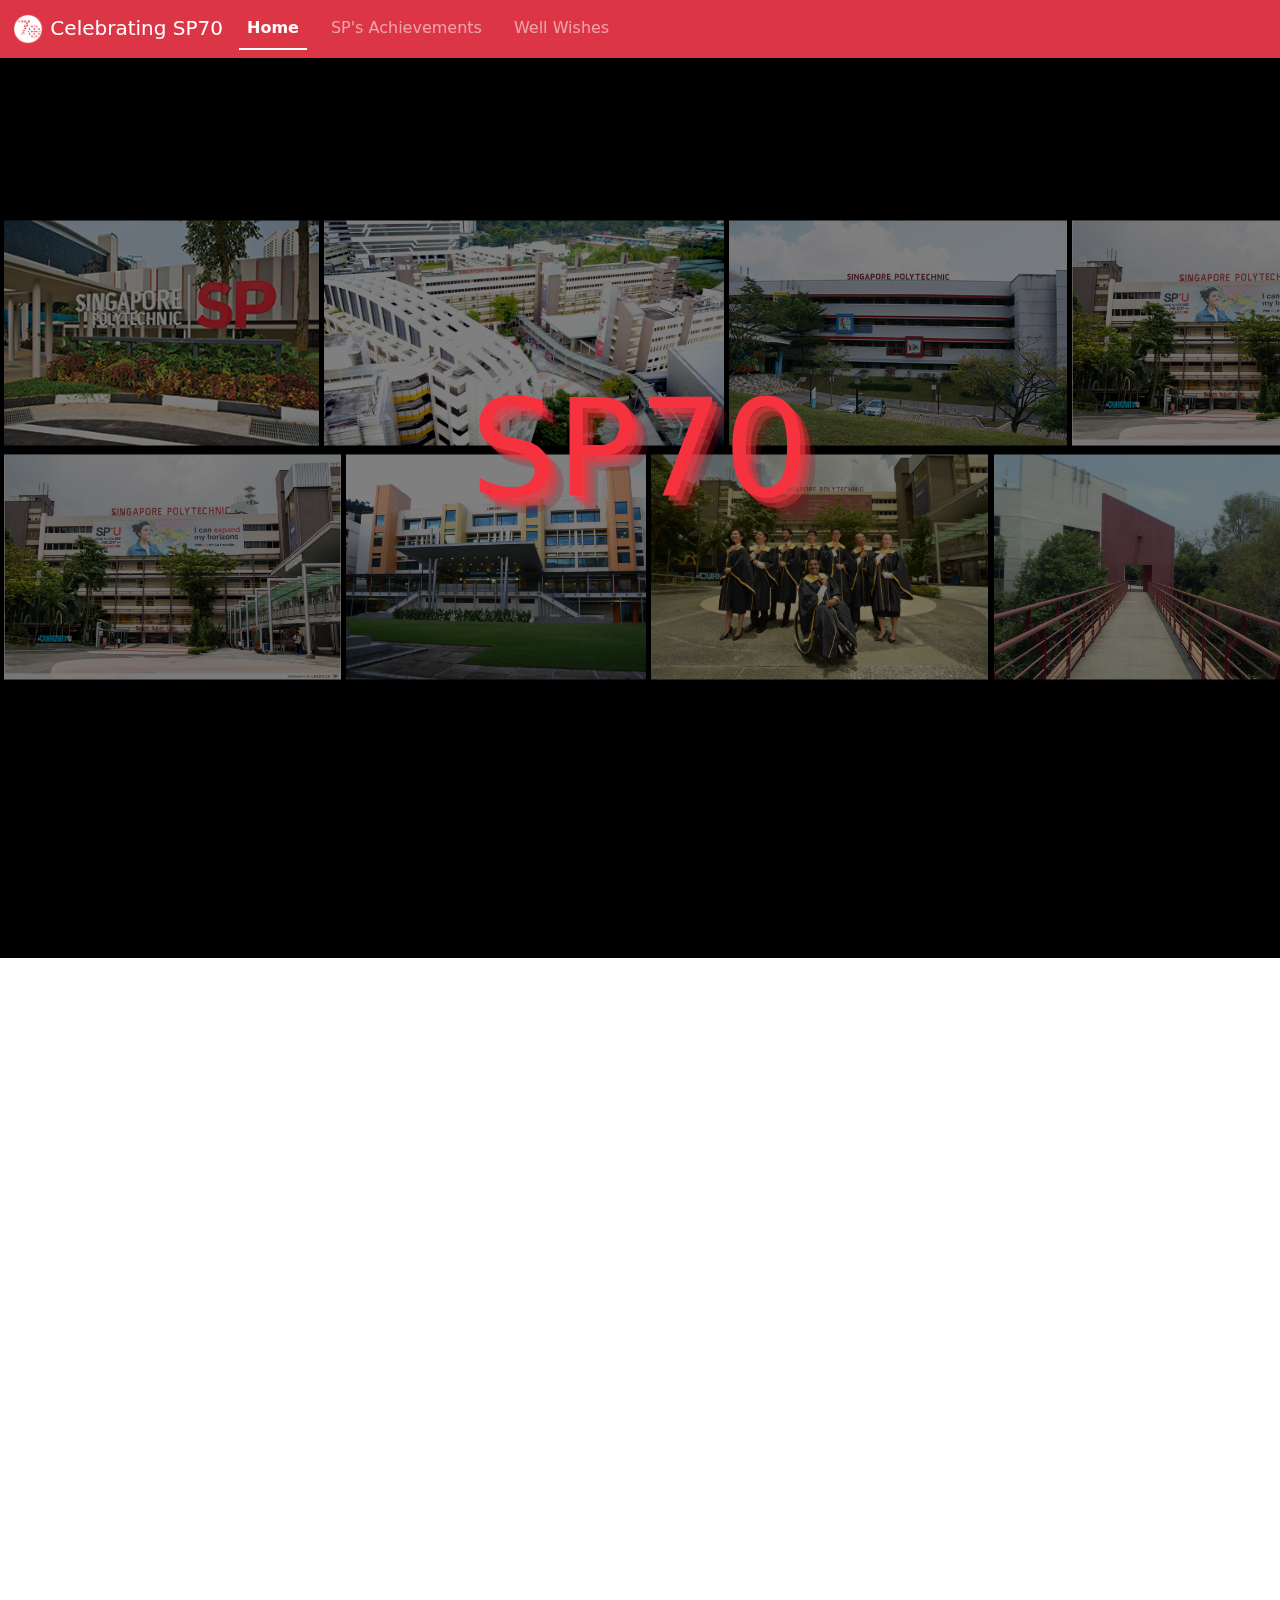
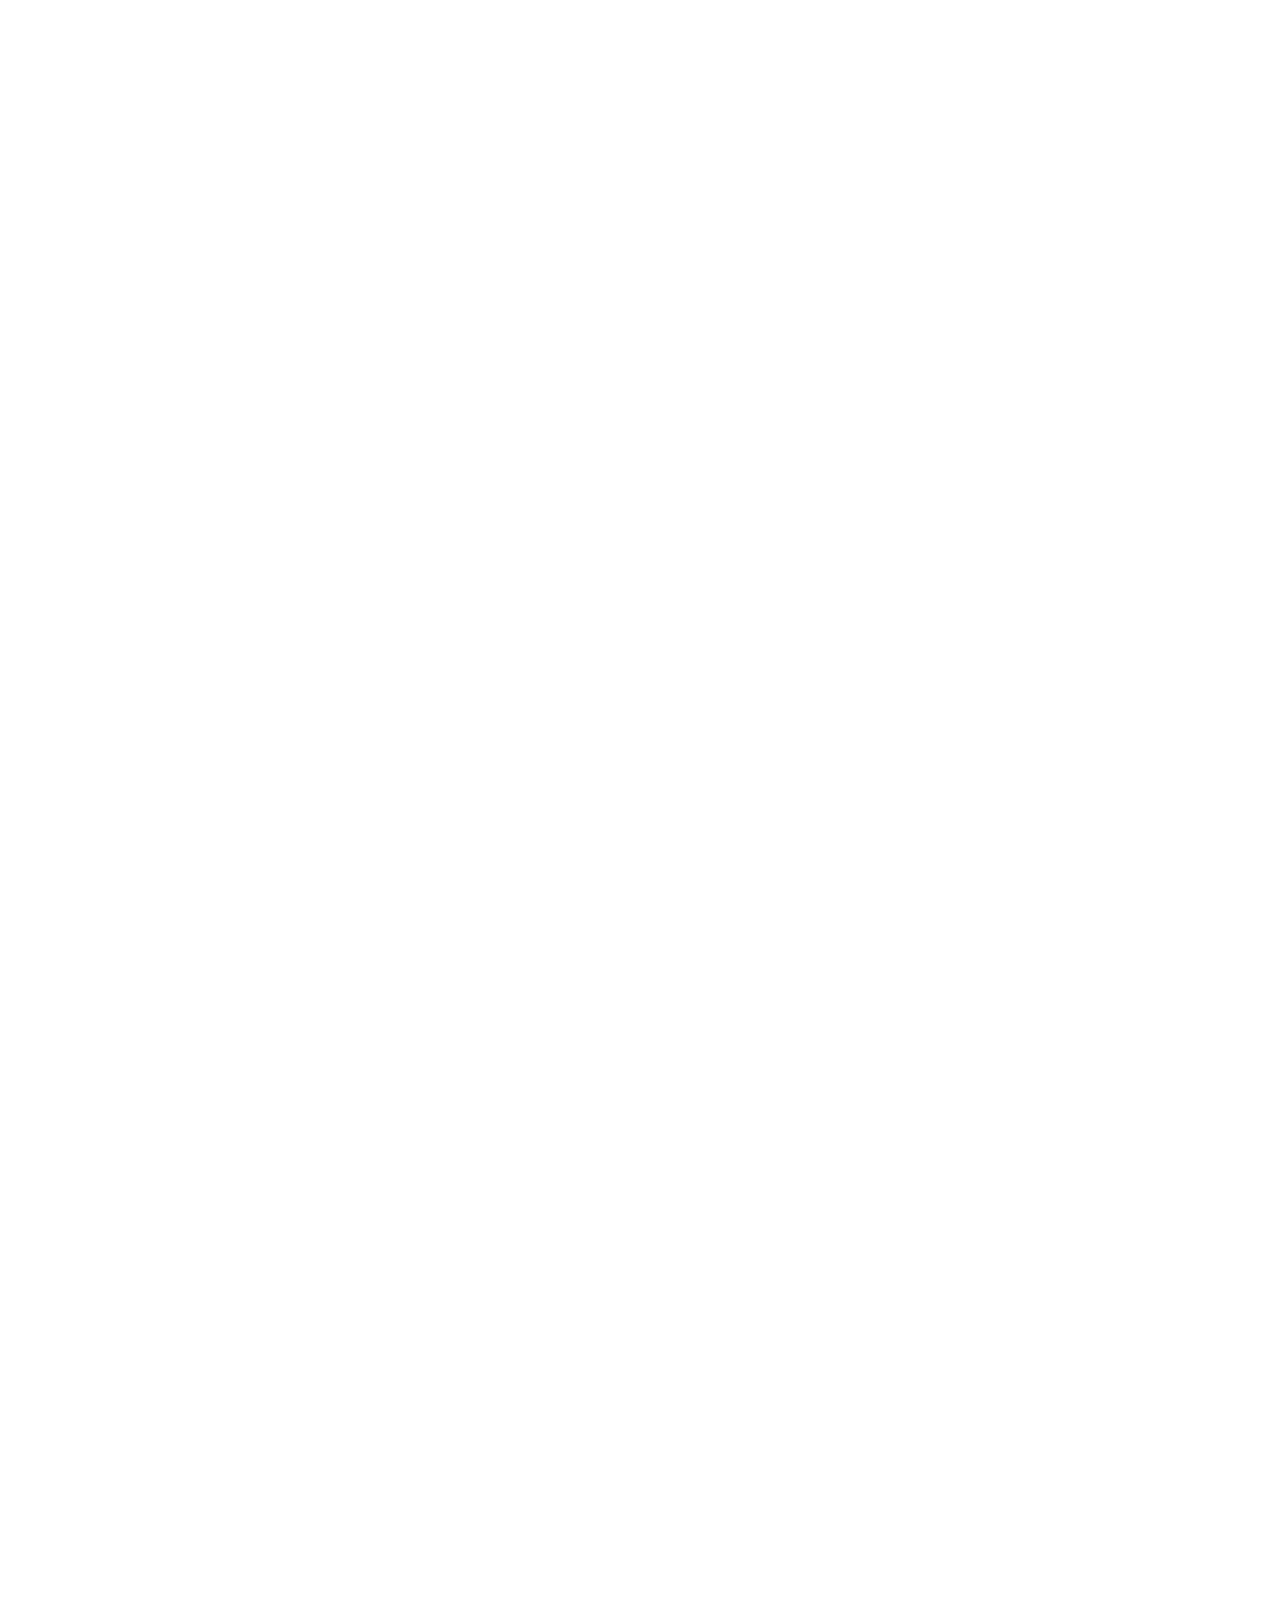
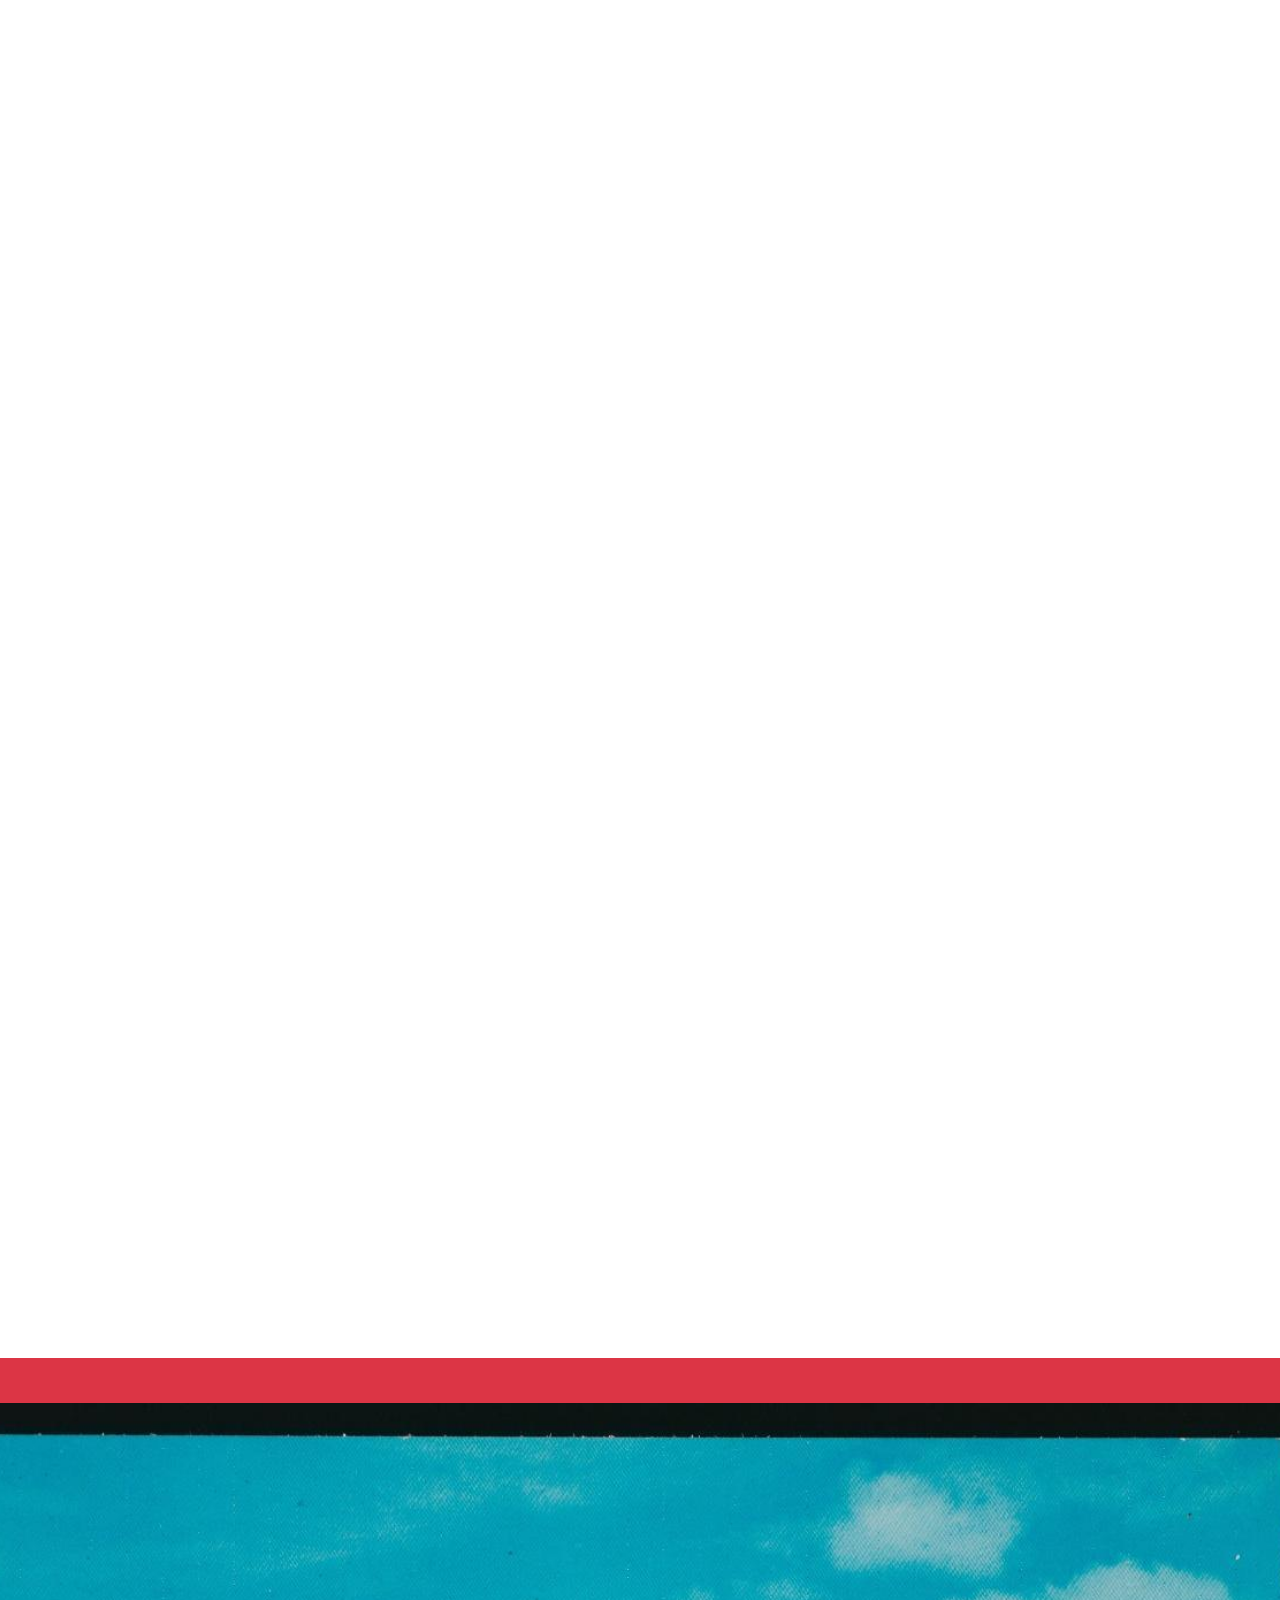
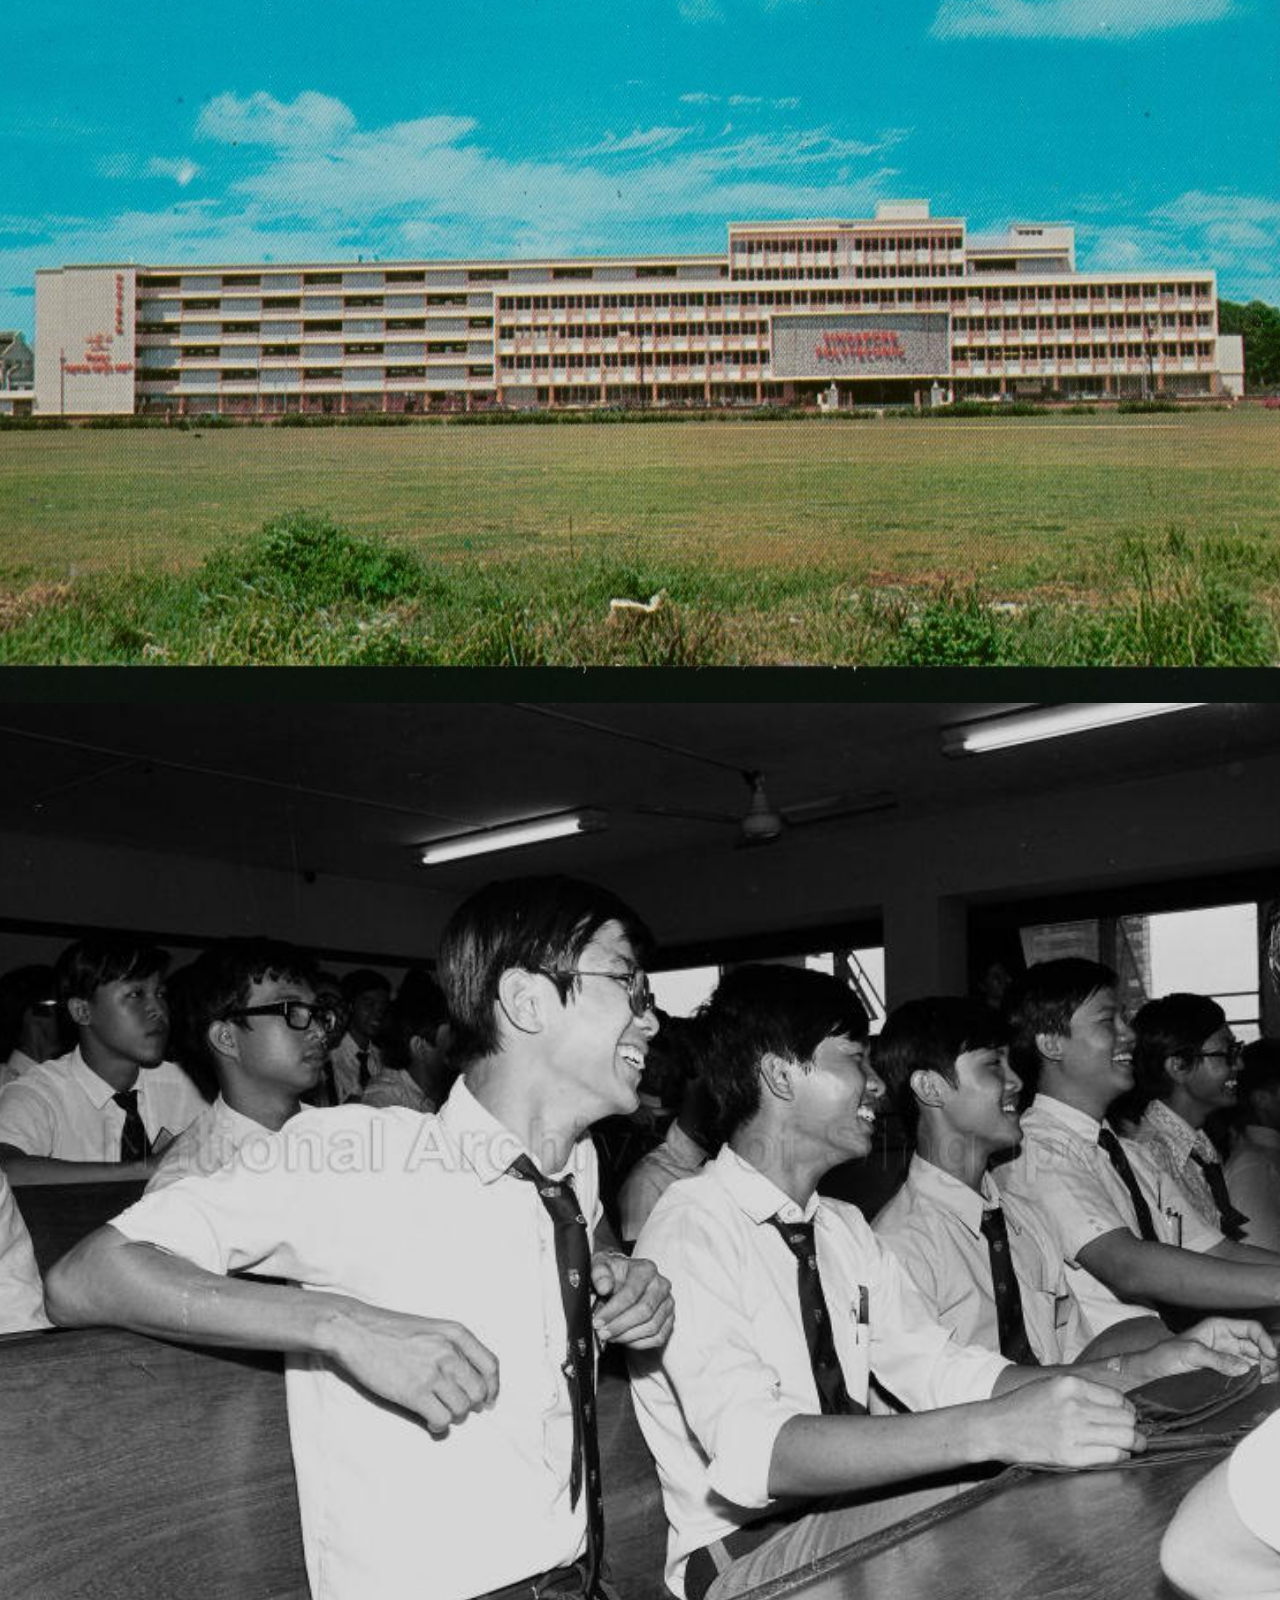
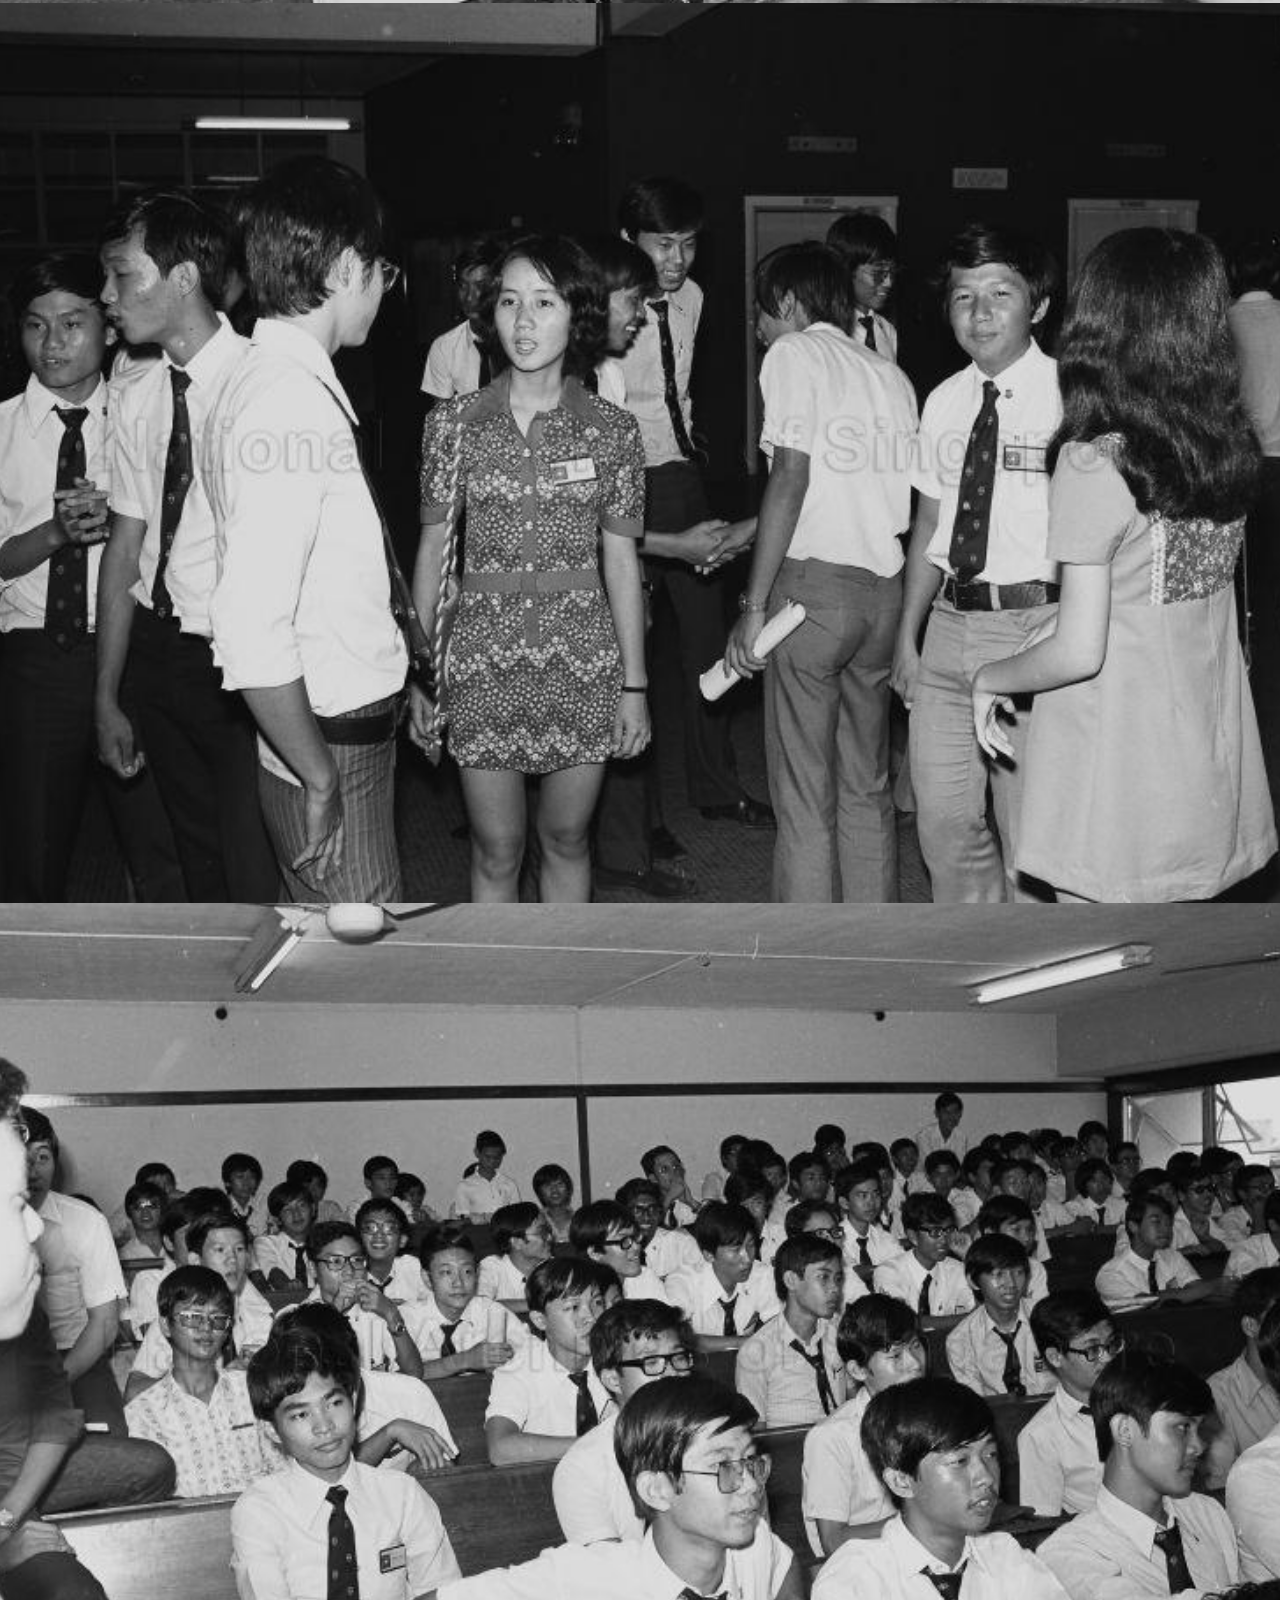
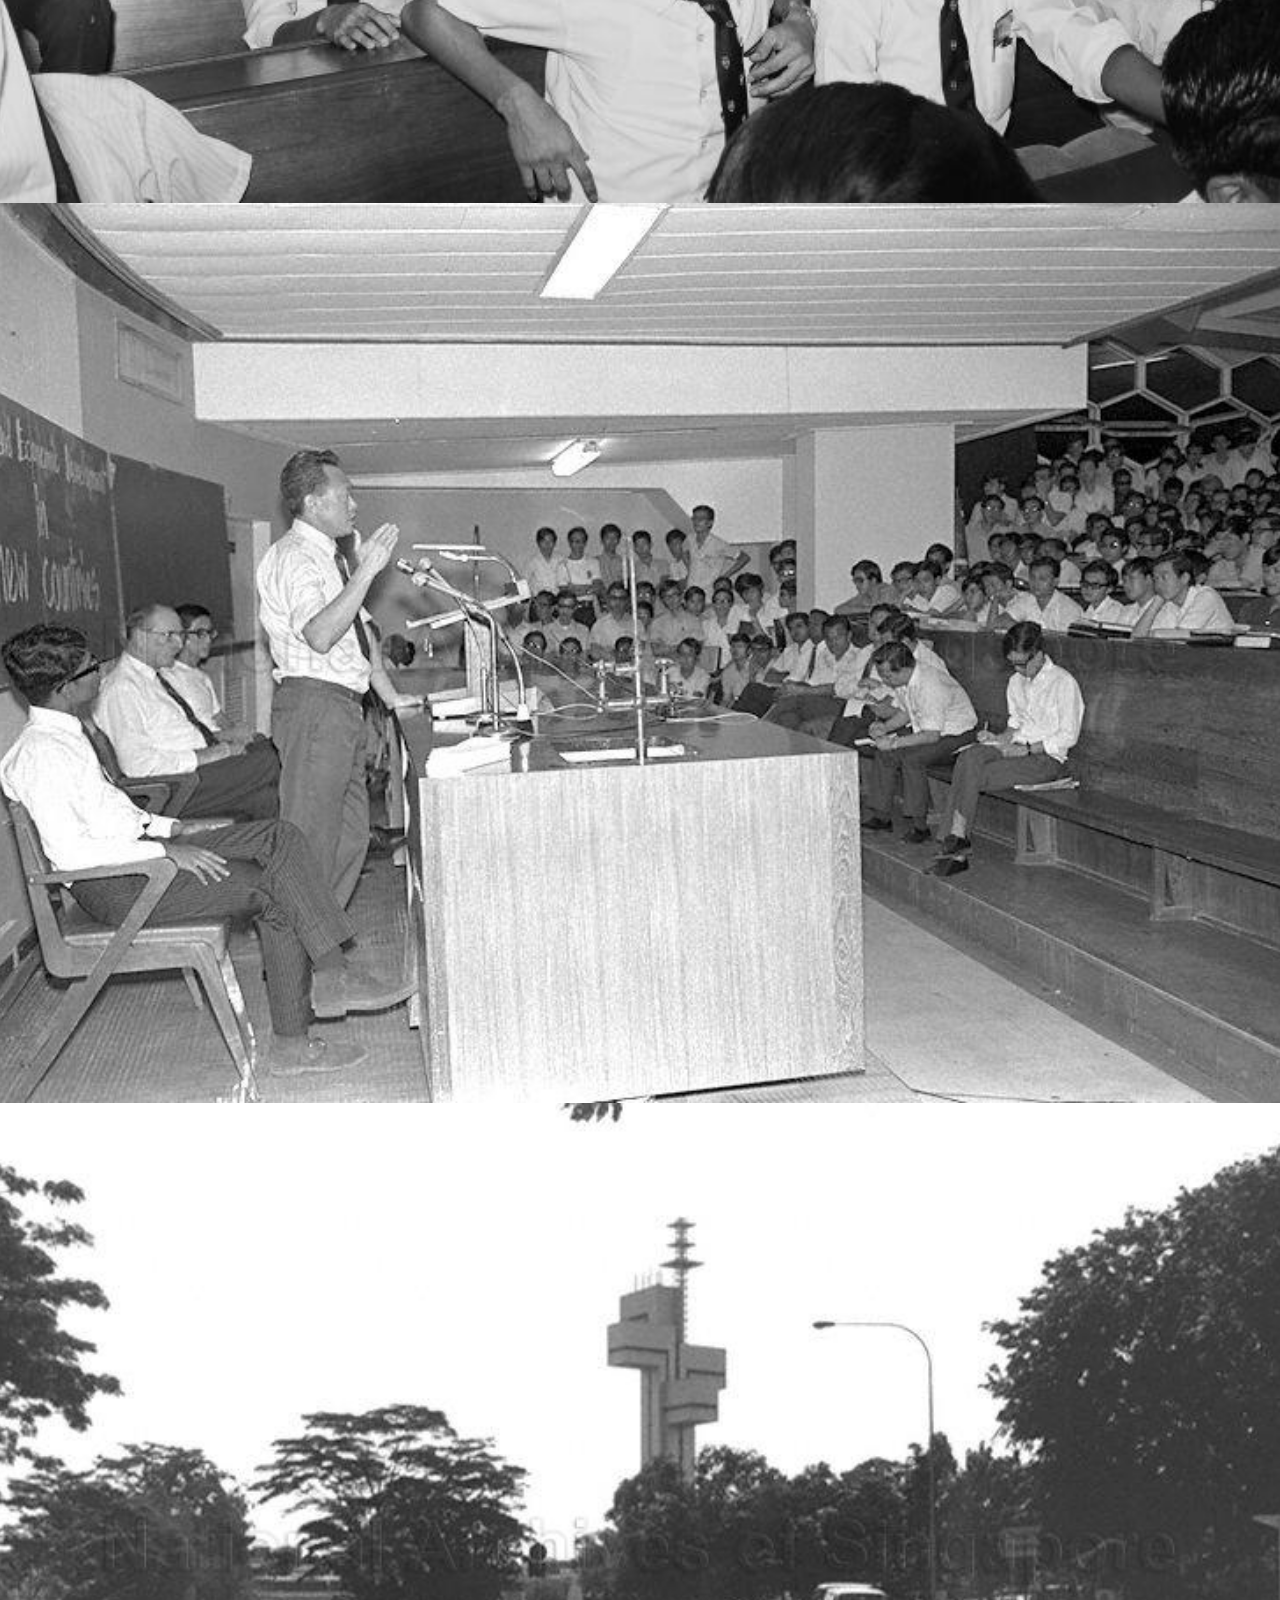
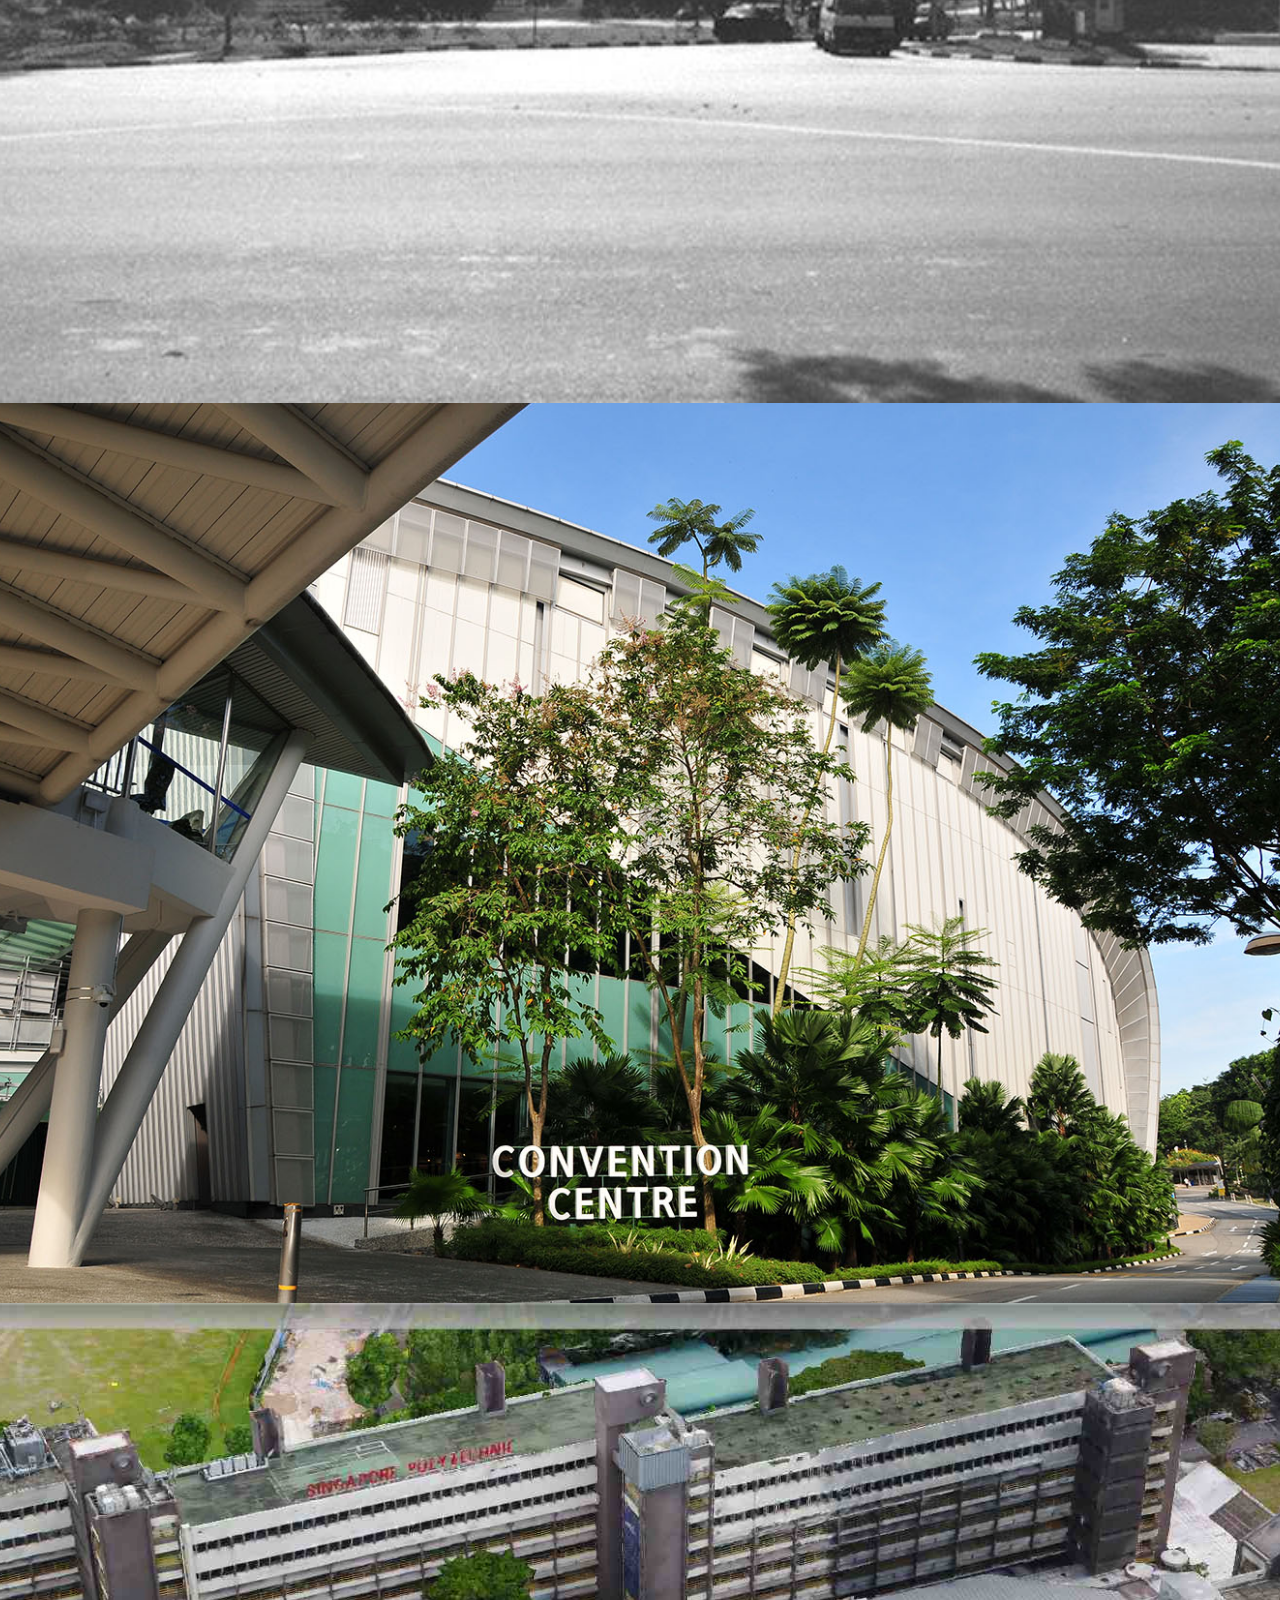
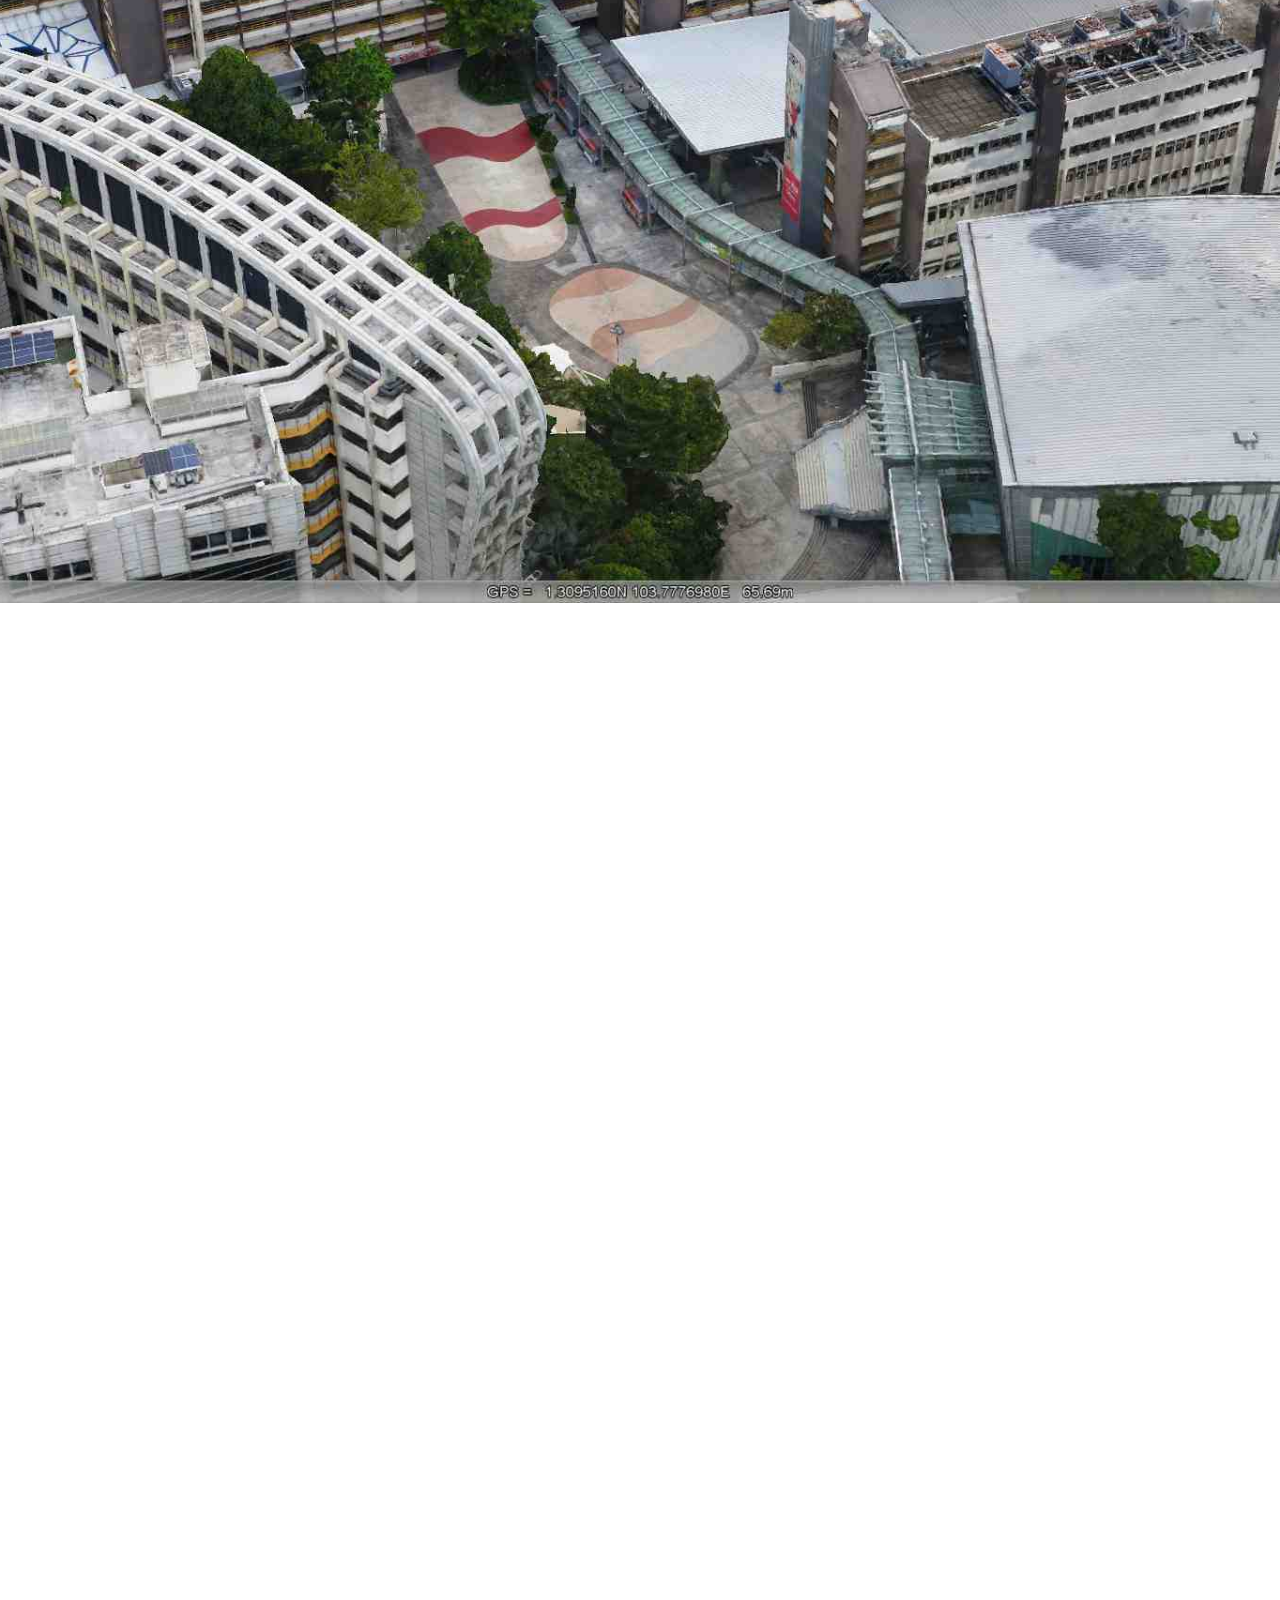
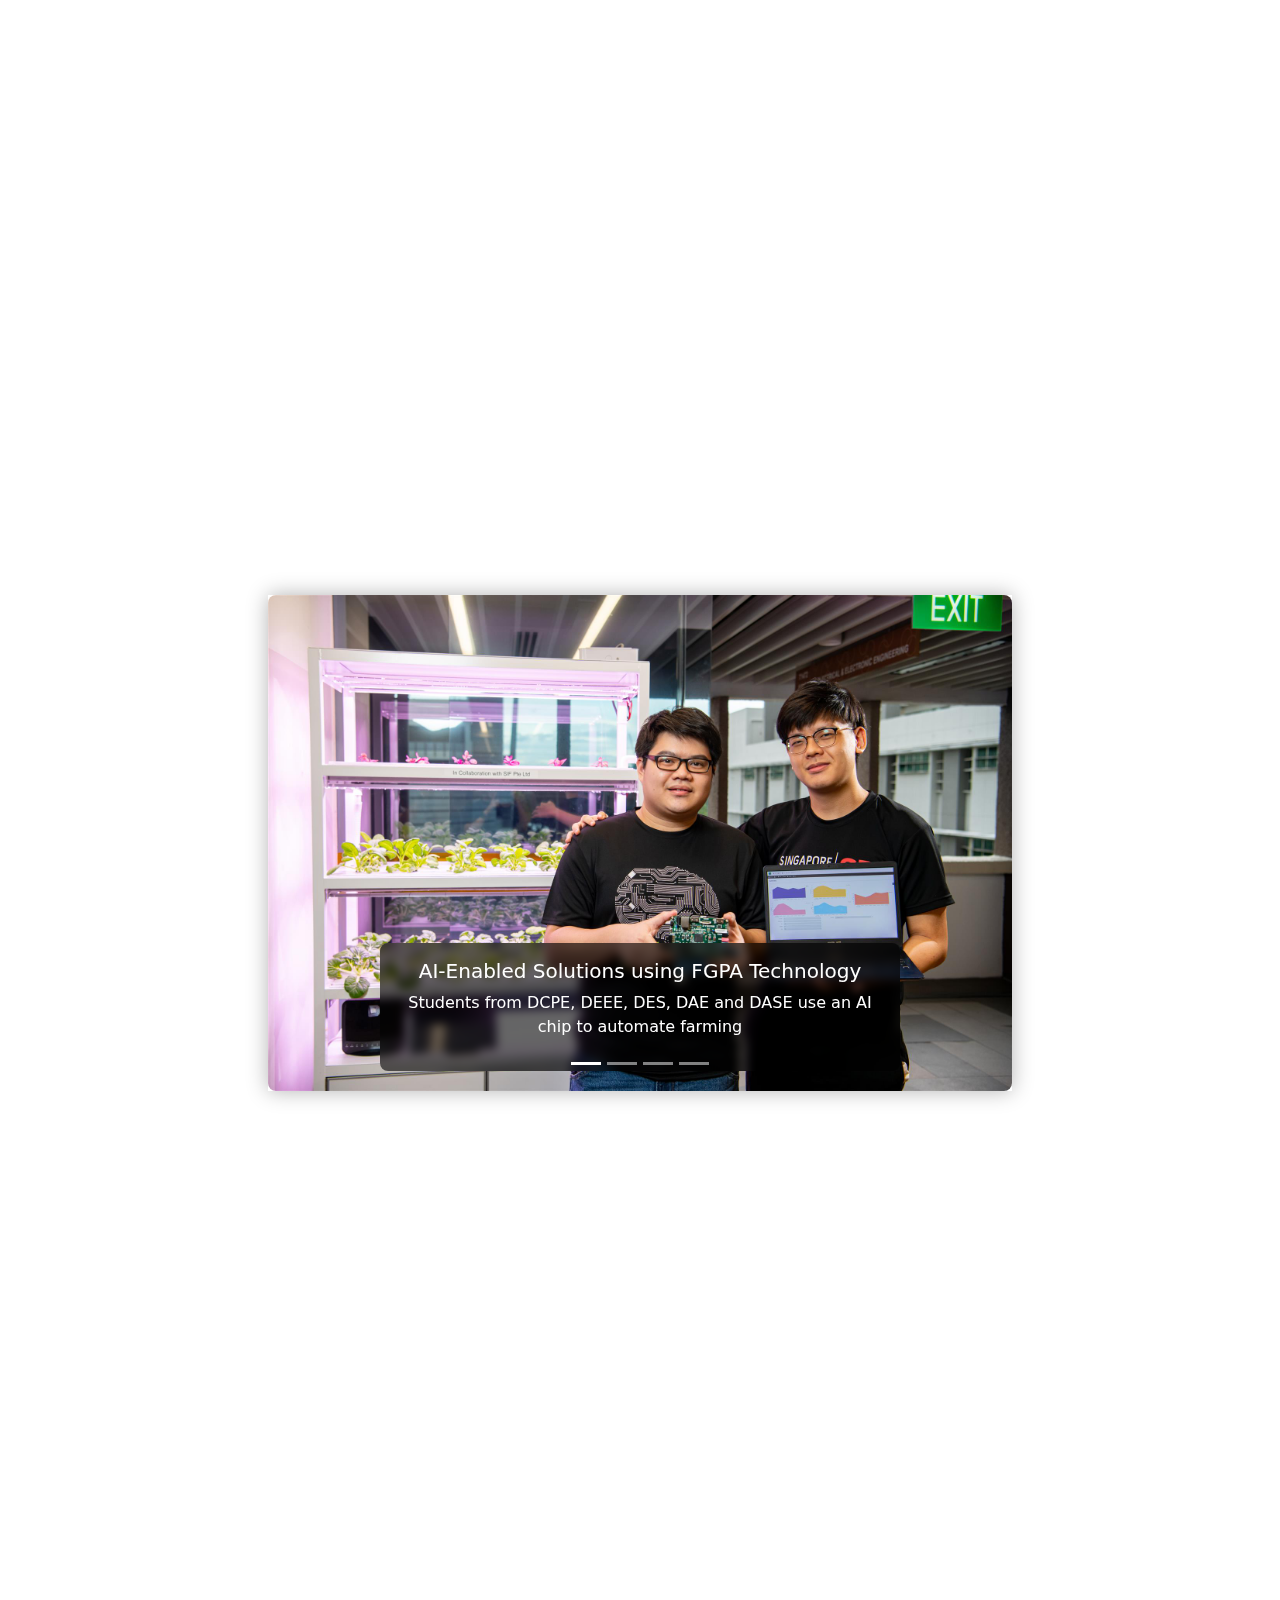
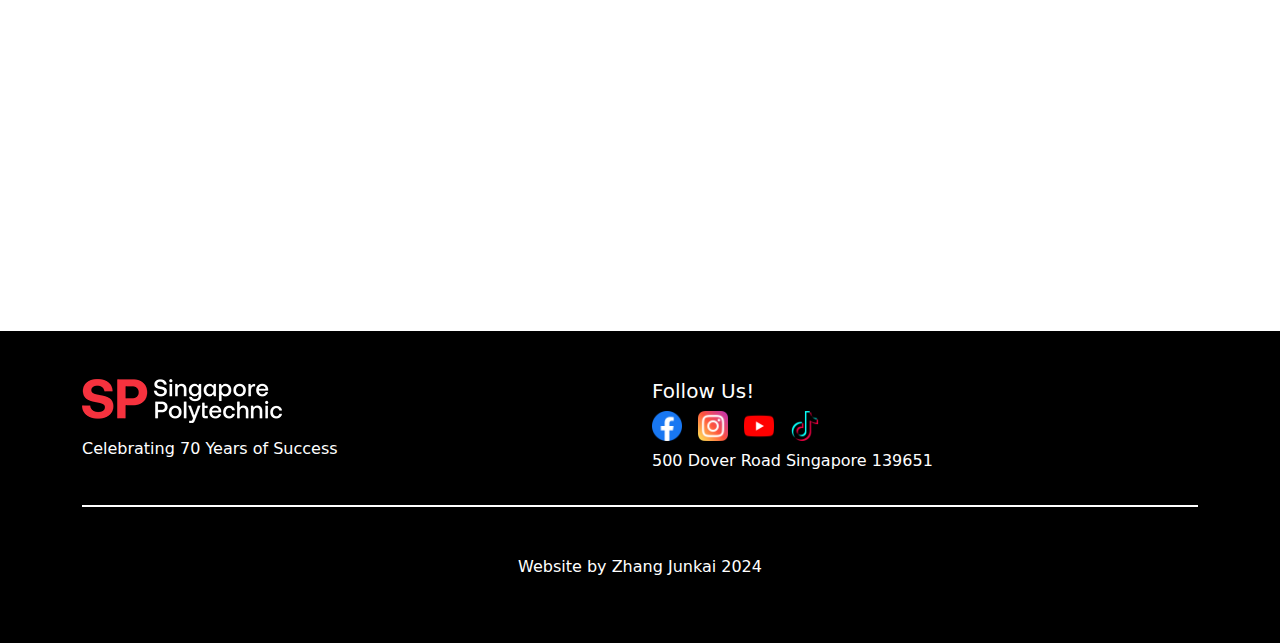
==== commit e6165b5e: "added delay to event cards" ====
--- a/Webpages/index.html
+++ b/Webpages/index.html
@@ -380,7 +380,7 @@
         <h1 class="text-white text-center mb-5">Celebrate SP70 with us!</h1>
         <div class="w-100 row gy-3">
             <div class="col-12 col-lg-4 col-md-6 d-flex flex-column justify-content-center">
-                <div class="card border-0 box-shadow-light">
+                <div class="card border-0 box-shadow-light fly-in-right">
                     <img src="../Assets/Images/upcoming-events/music-fest.jpg" class="card-img-top object-fit-cover" height="270" alt="..."> <!--"music-fest.jpg" taken from https://www.sp.edu.sg/sp70-->
                     <div class="card-body">
                         <h5 class="card-title">SP Music Festival 2024</h5>
@@ -393,7 +393,7 @@
                 </div>
             </div>
             <div class="col-12 col-lg-4 col-md-6 d-flex flex-column justify-content-center">
-                <div class="card border-0 box-shadow-light">
+                <div class="card border-0 box-shadow-light fly-in-right delay-100">
                     <img src="../Assets/Images/upcoming-events/sp-openhouse.jpg" class="card-img-top object-fit-cover" height="270" alt="..."> <!--"music-fest.jpg" taken from https://www.sp.edu.sg/sp70-->
                     <div class="card-body">
                         <h5 class="card-title">SP Open House 2024</h5>
@@ -405,7 +405,7 @@
                 </div>
             </div>
             <div class="col-12 col-lg-4 col-md-6 d-flex flex-column align-items-center m-auto mt-2">
-                <div class="card border-0 box-shadow-light">
+                <div class="card border-0 box-shadow-light fly-in-right delay-200">
                     <img src="../Assets/Images/upcoming-events/staff-appreciation.jpg" class="card-img-top object-fit-cover" height="270" alt="..."> <!--"music-fest.jpg" taken from https://www.sp.edu.sg/sp70-->
                     <div class="card-body">
                         <h5 class="card-title">Staff Appreciation Day</h5>
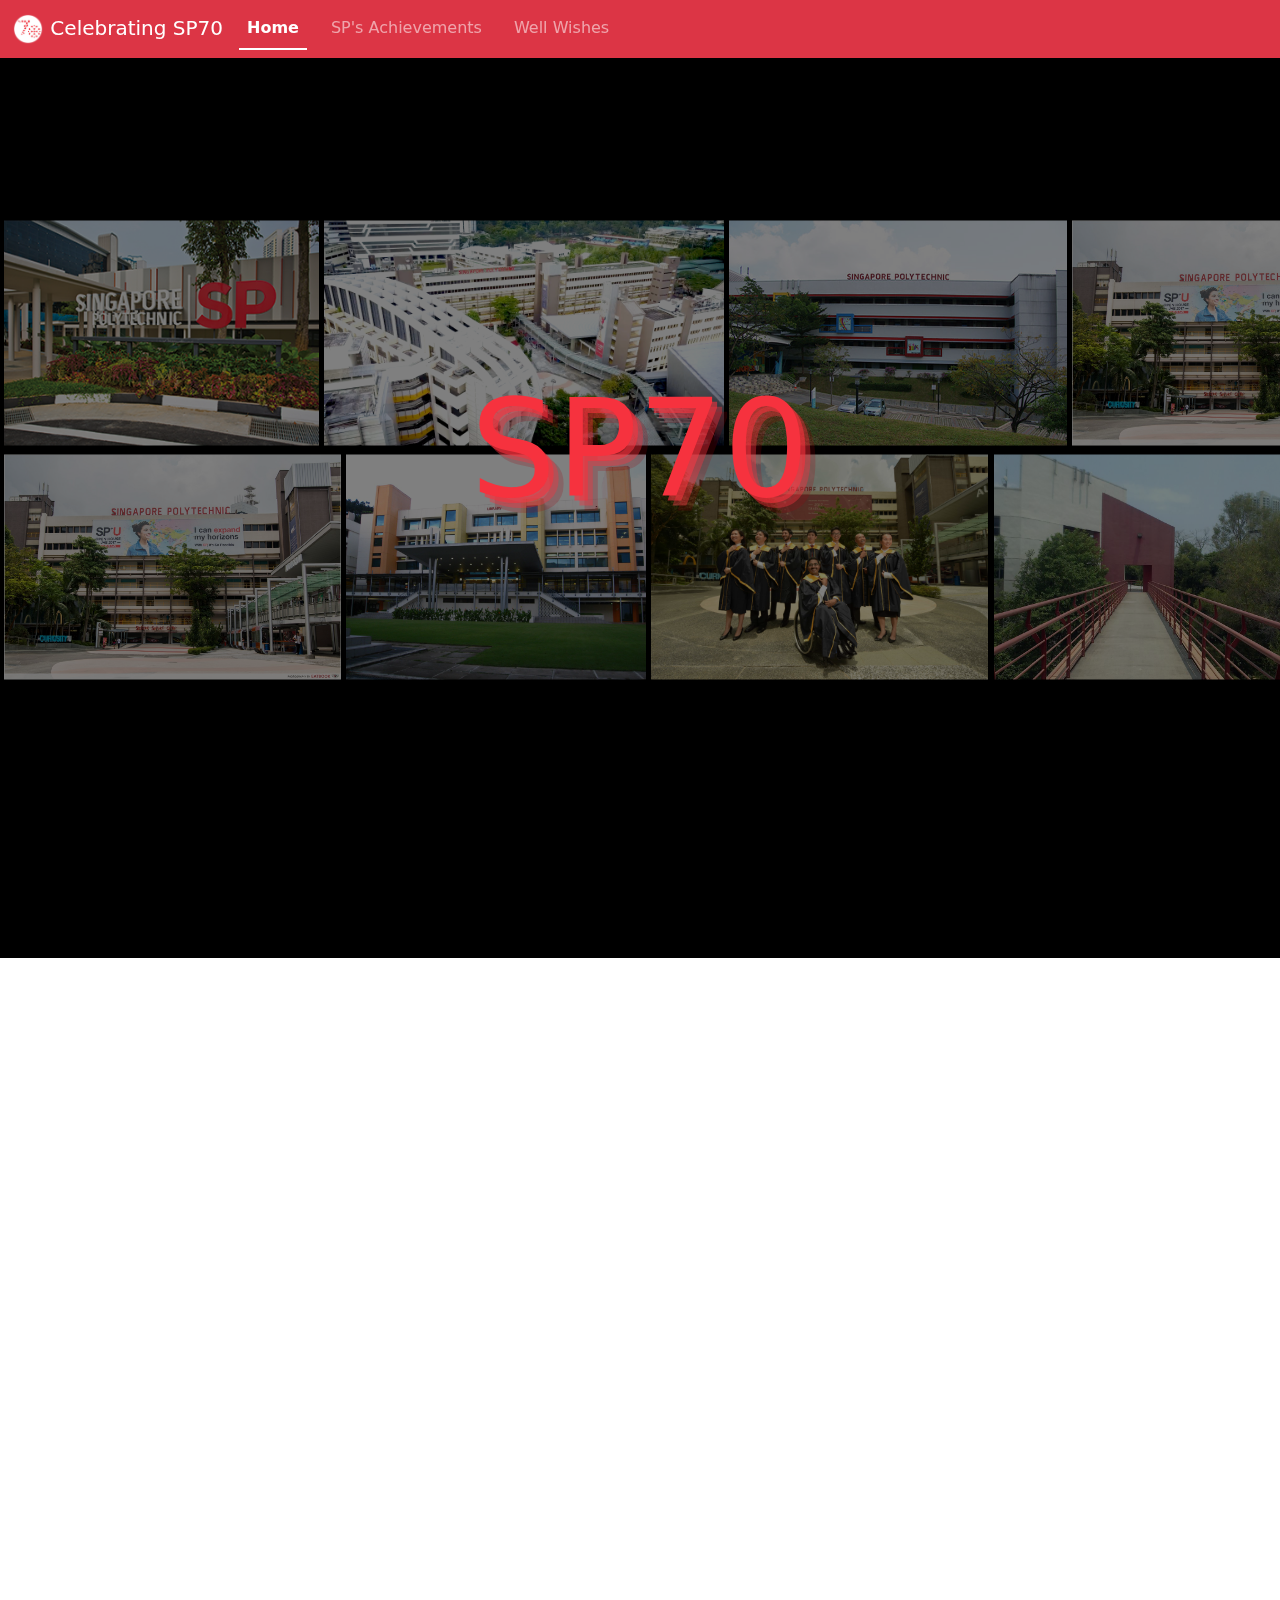
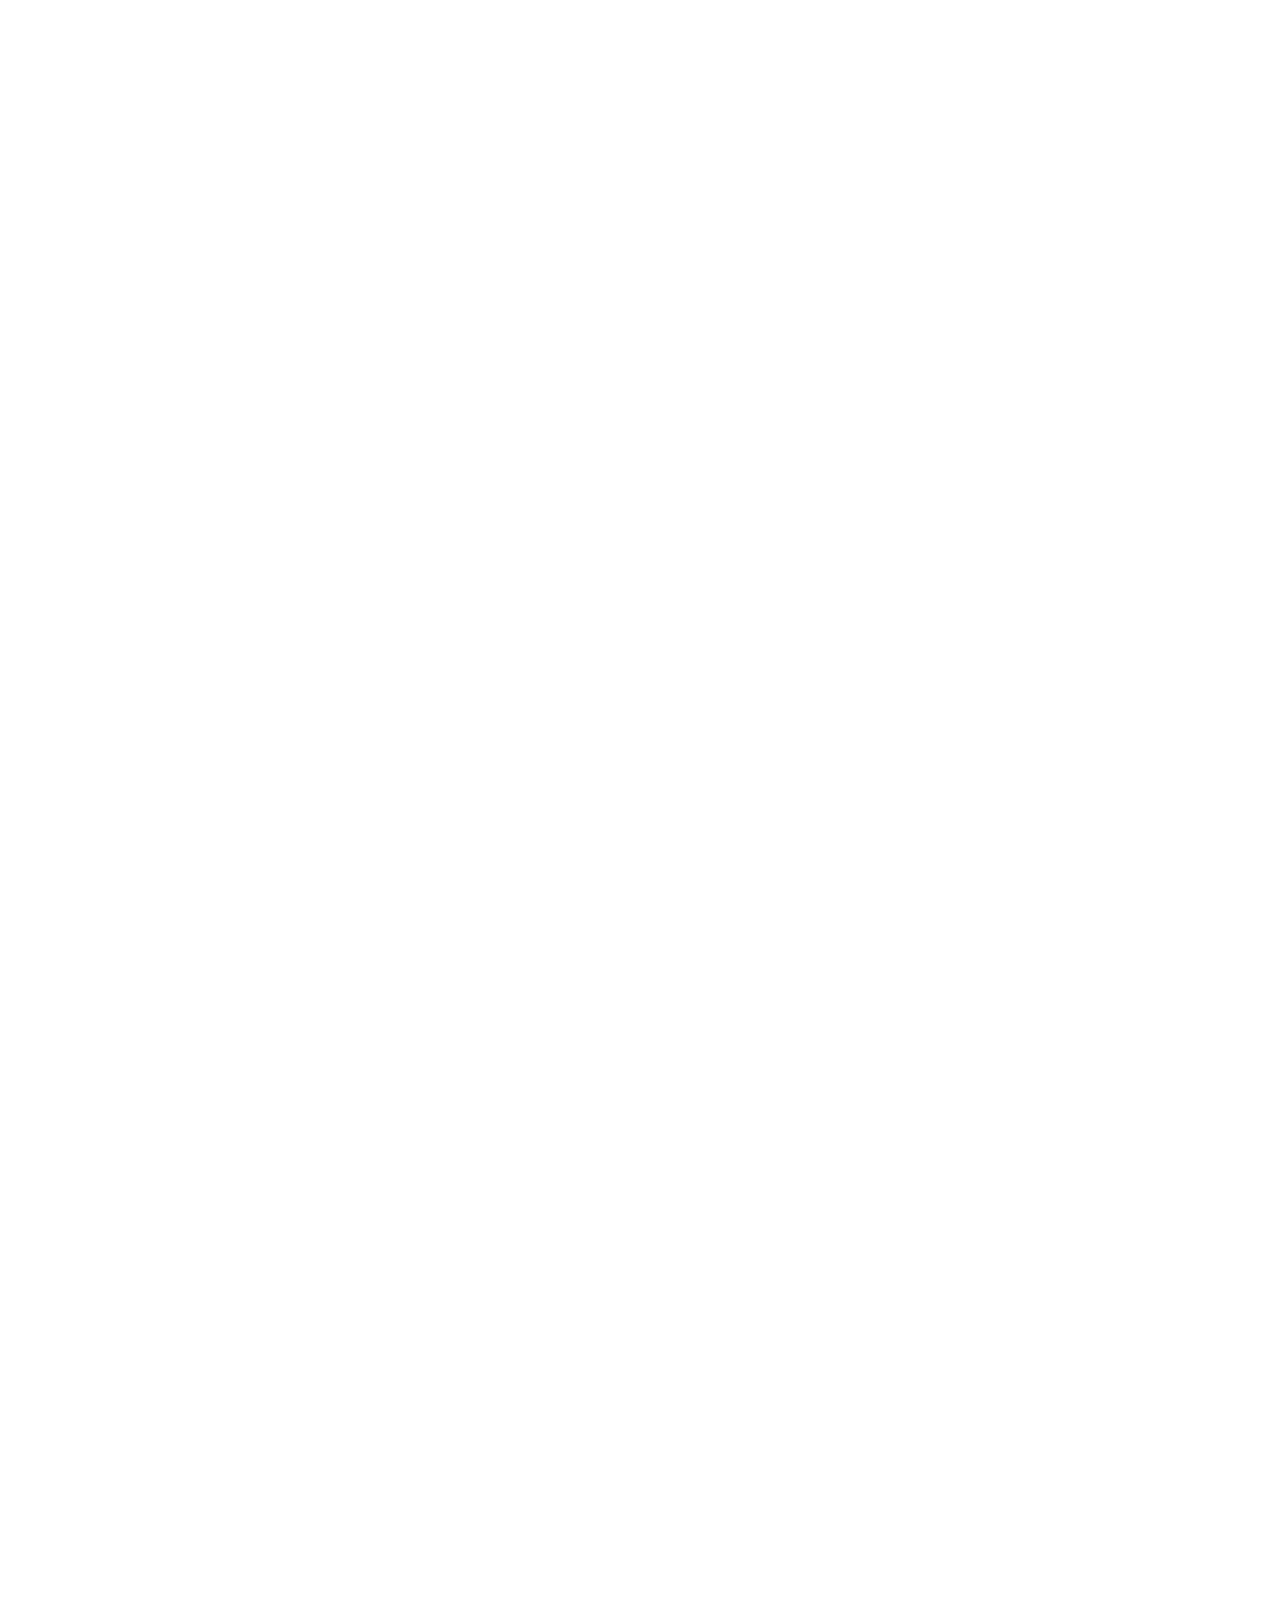
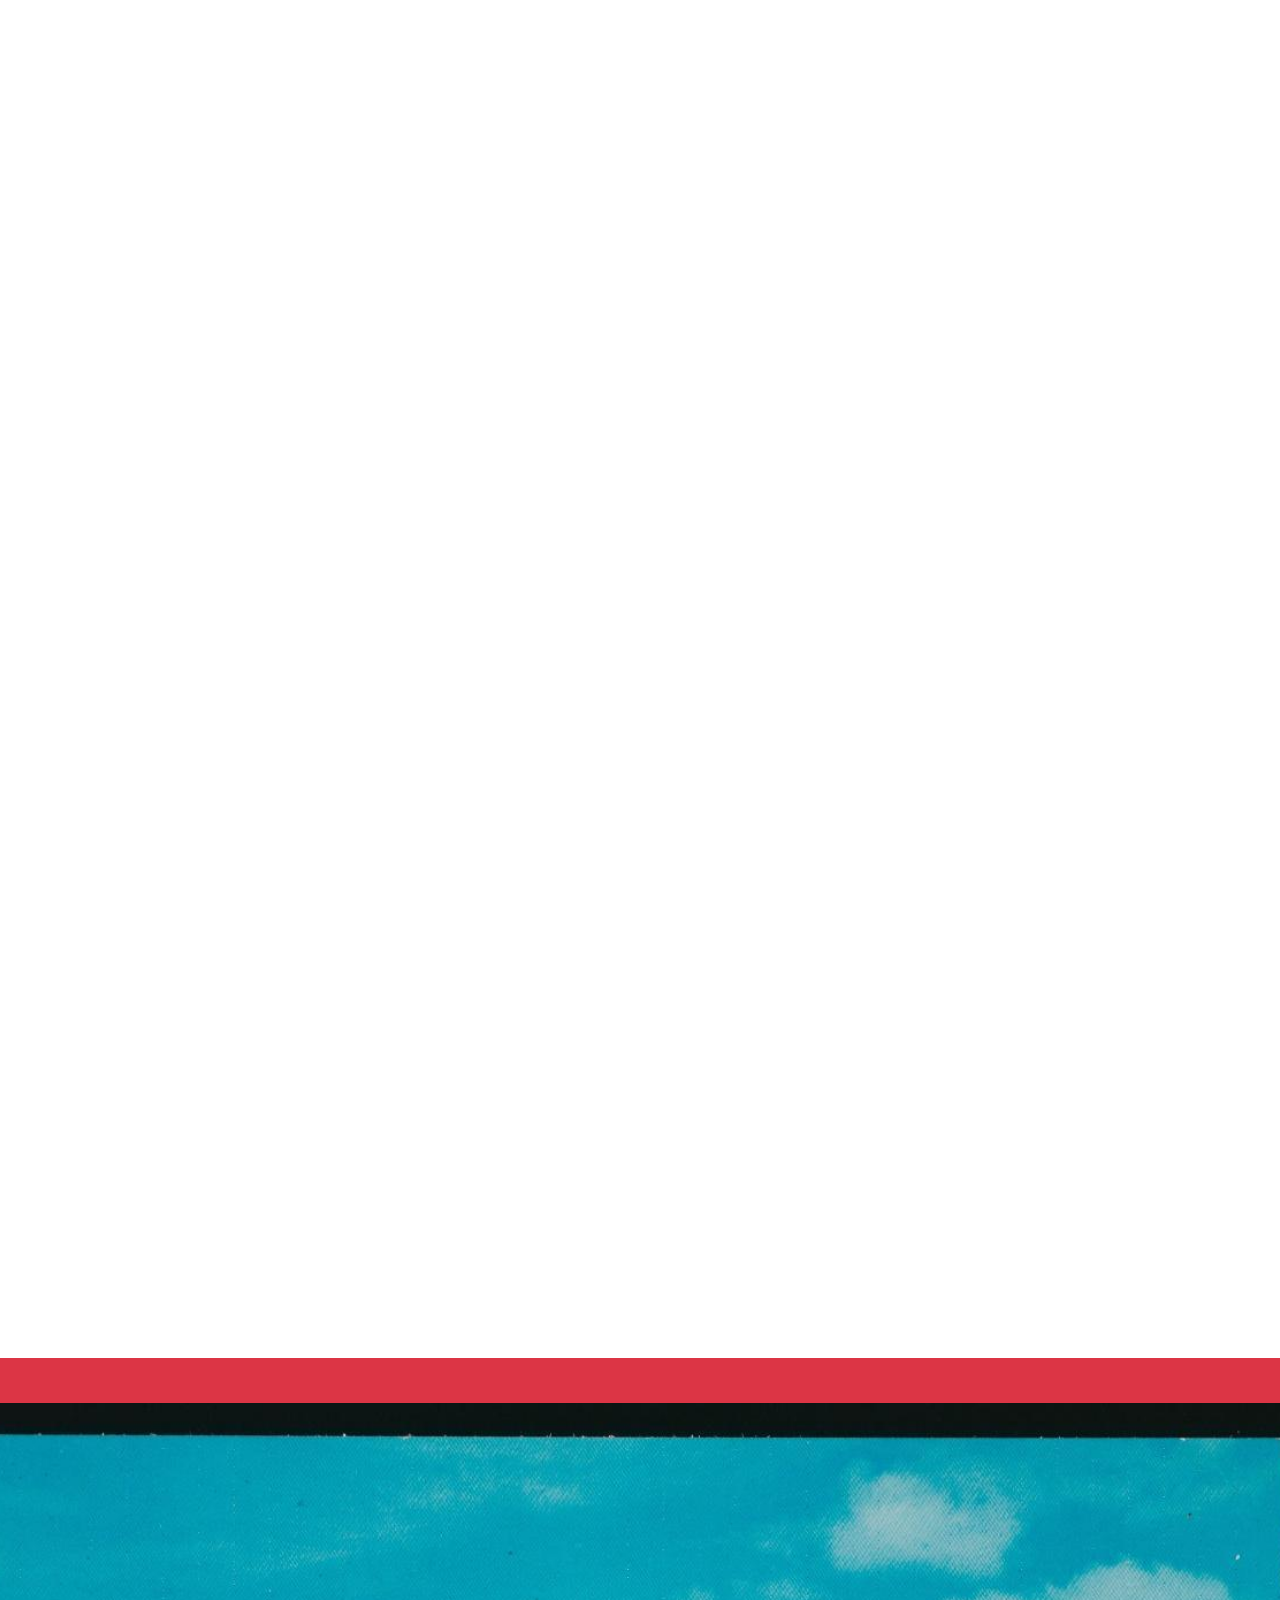
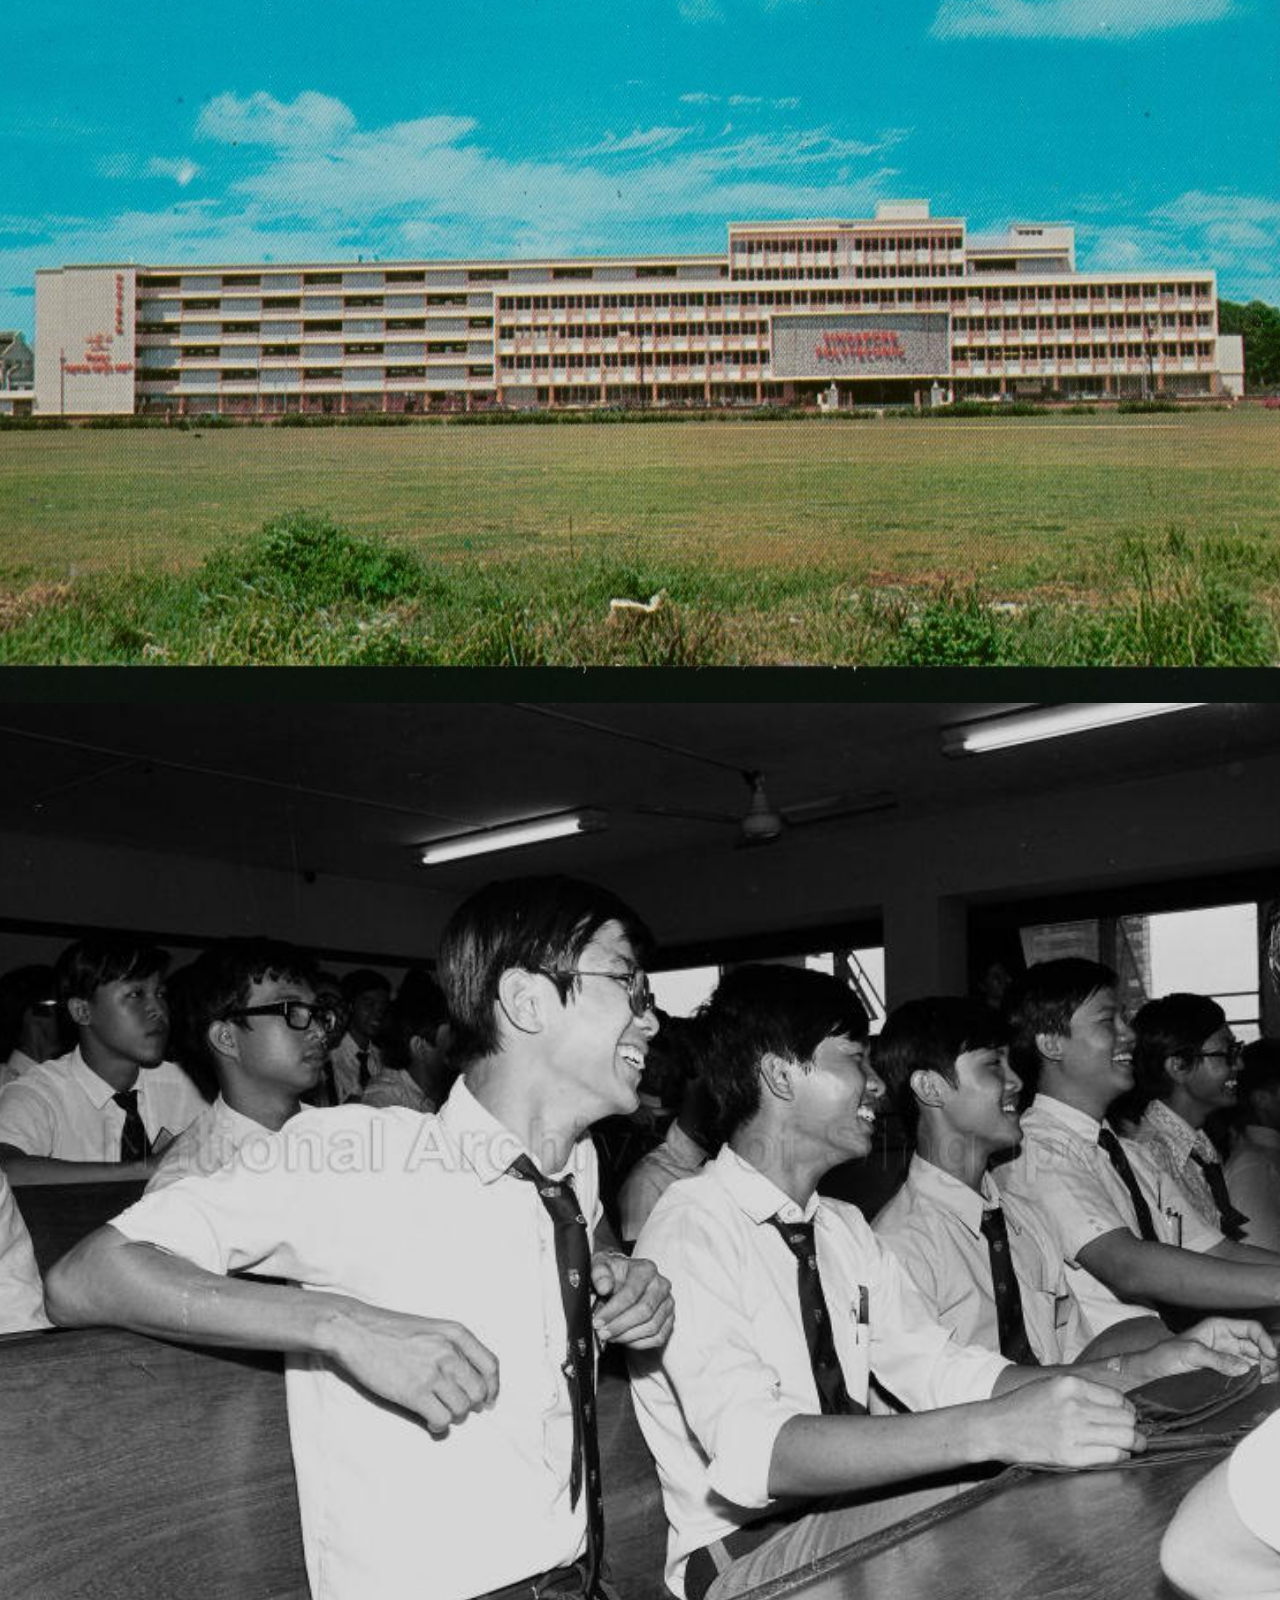
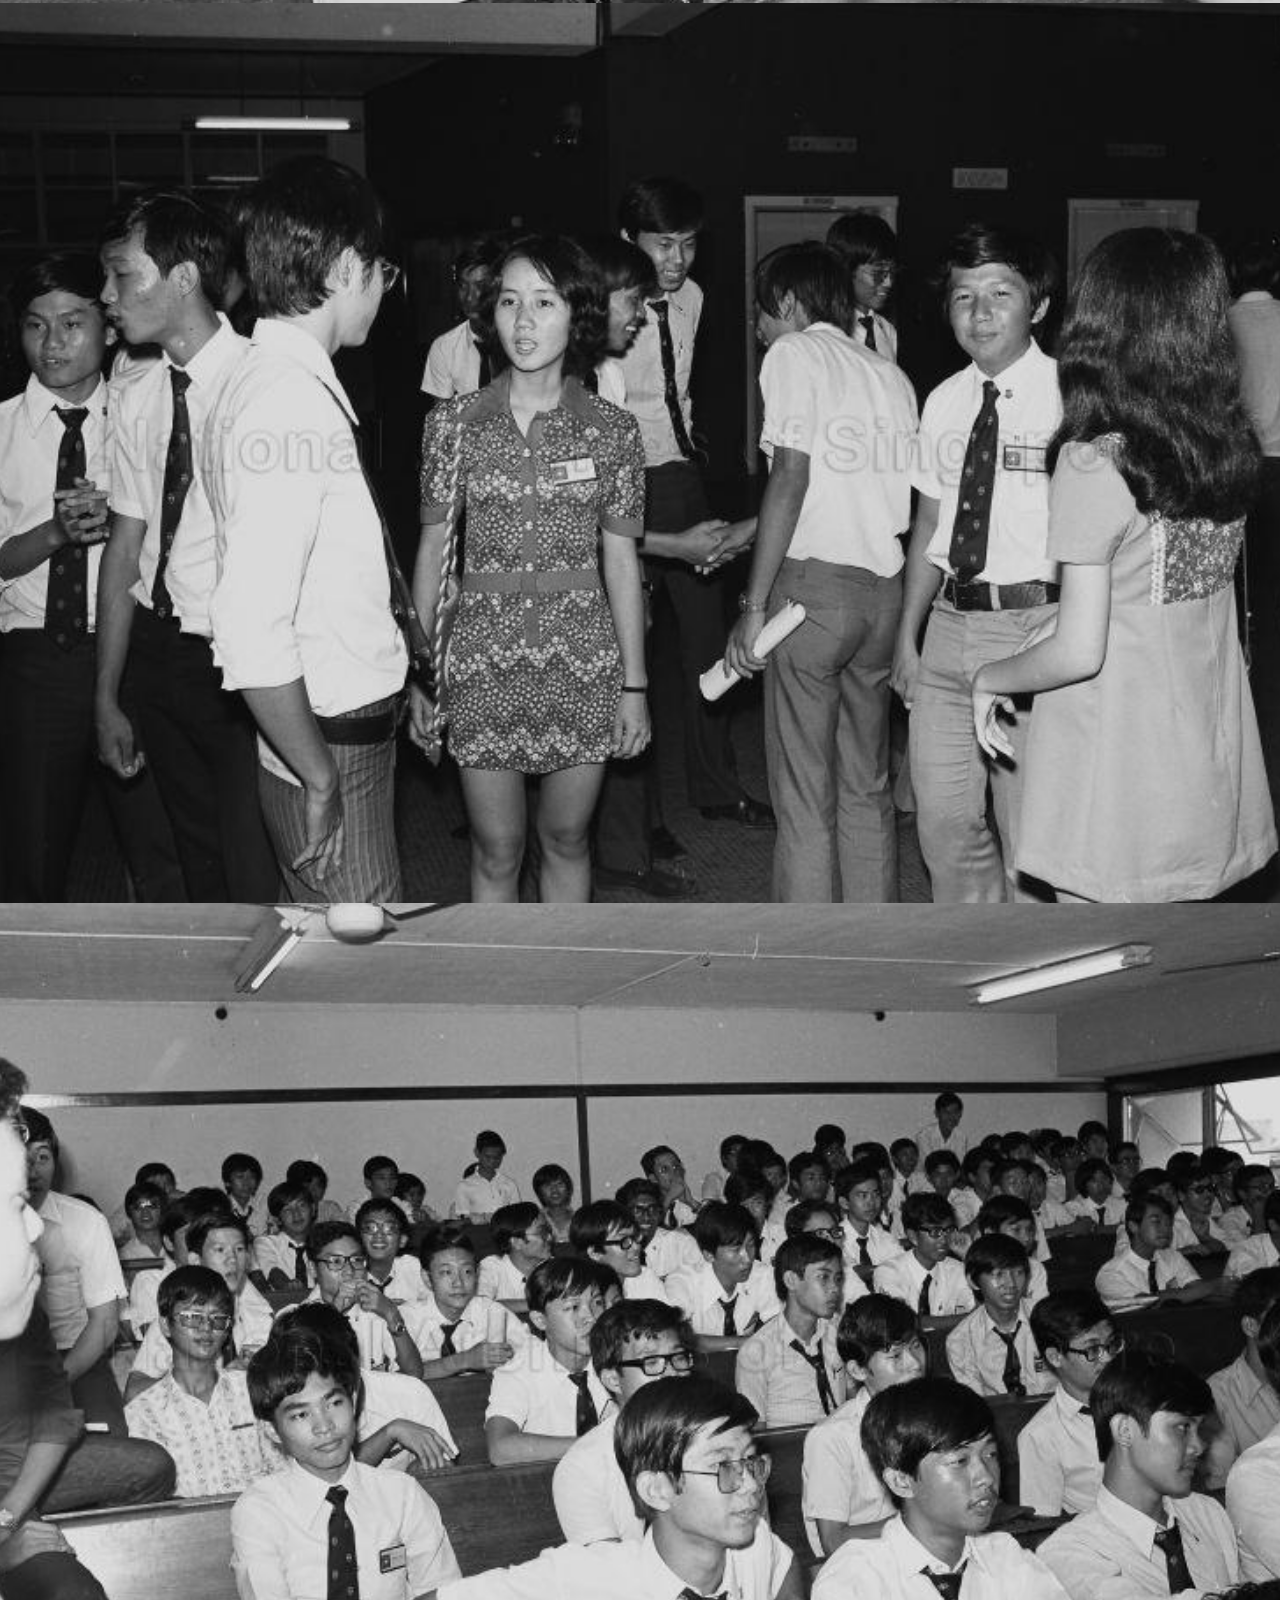
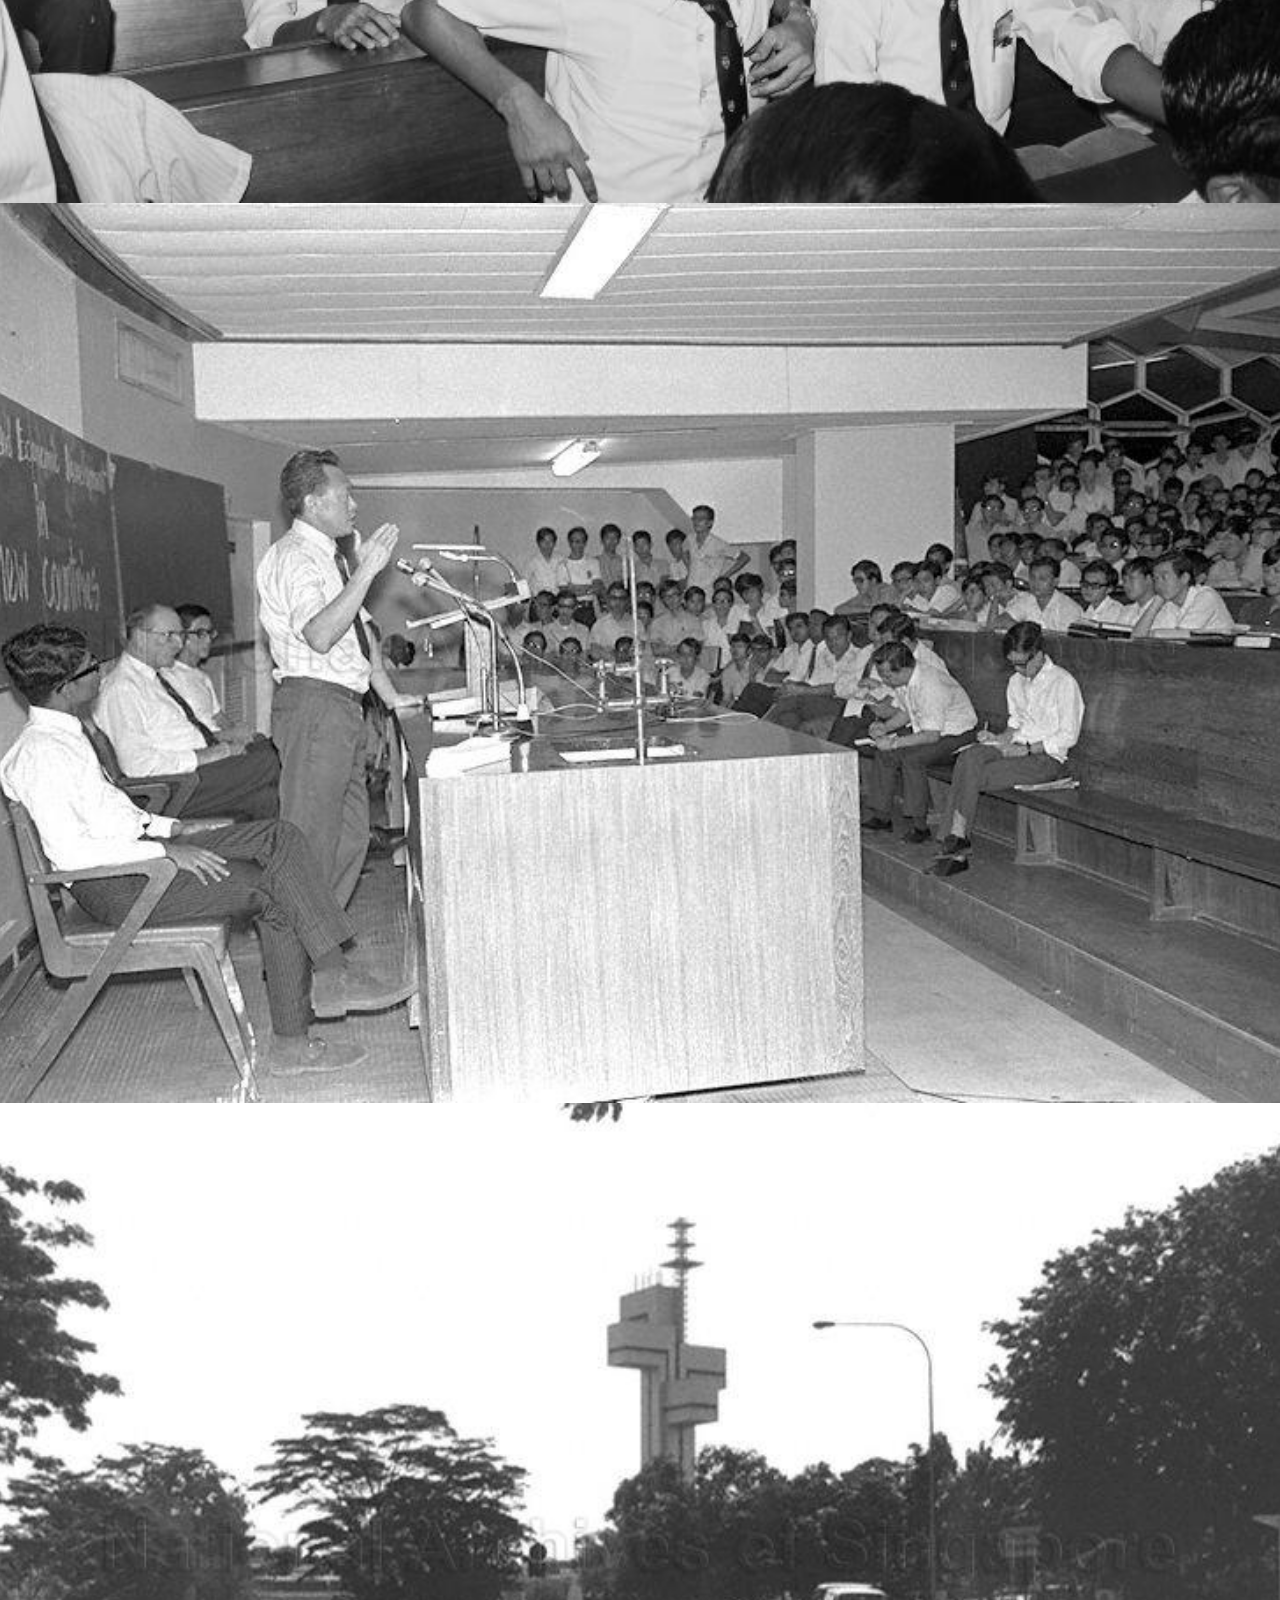
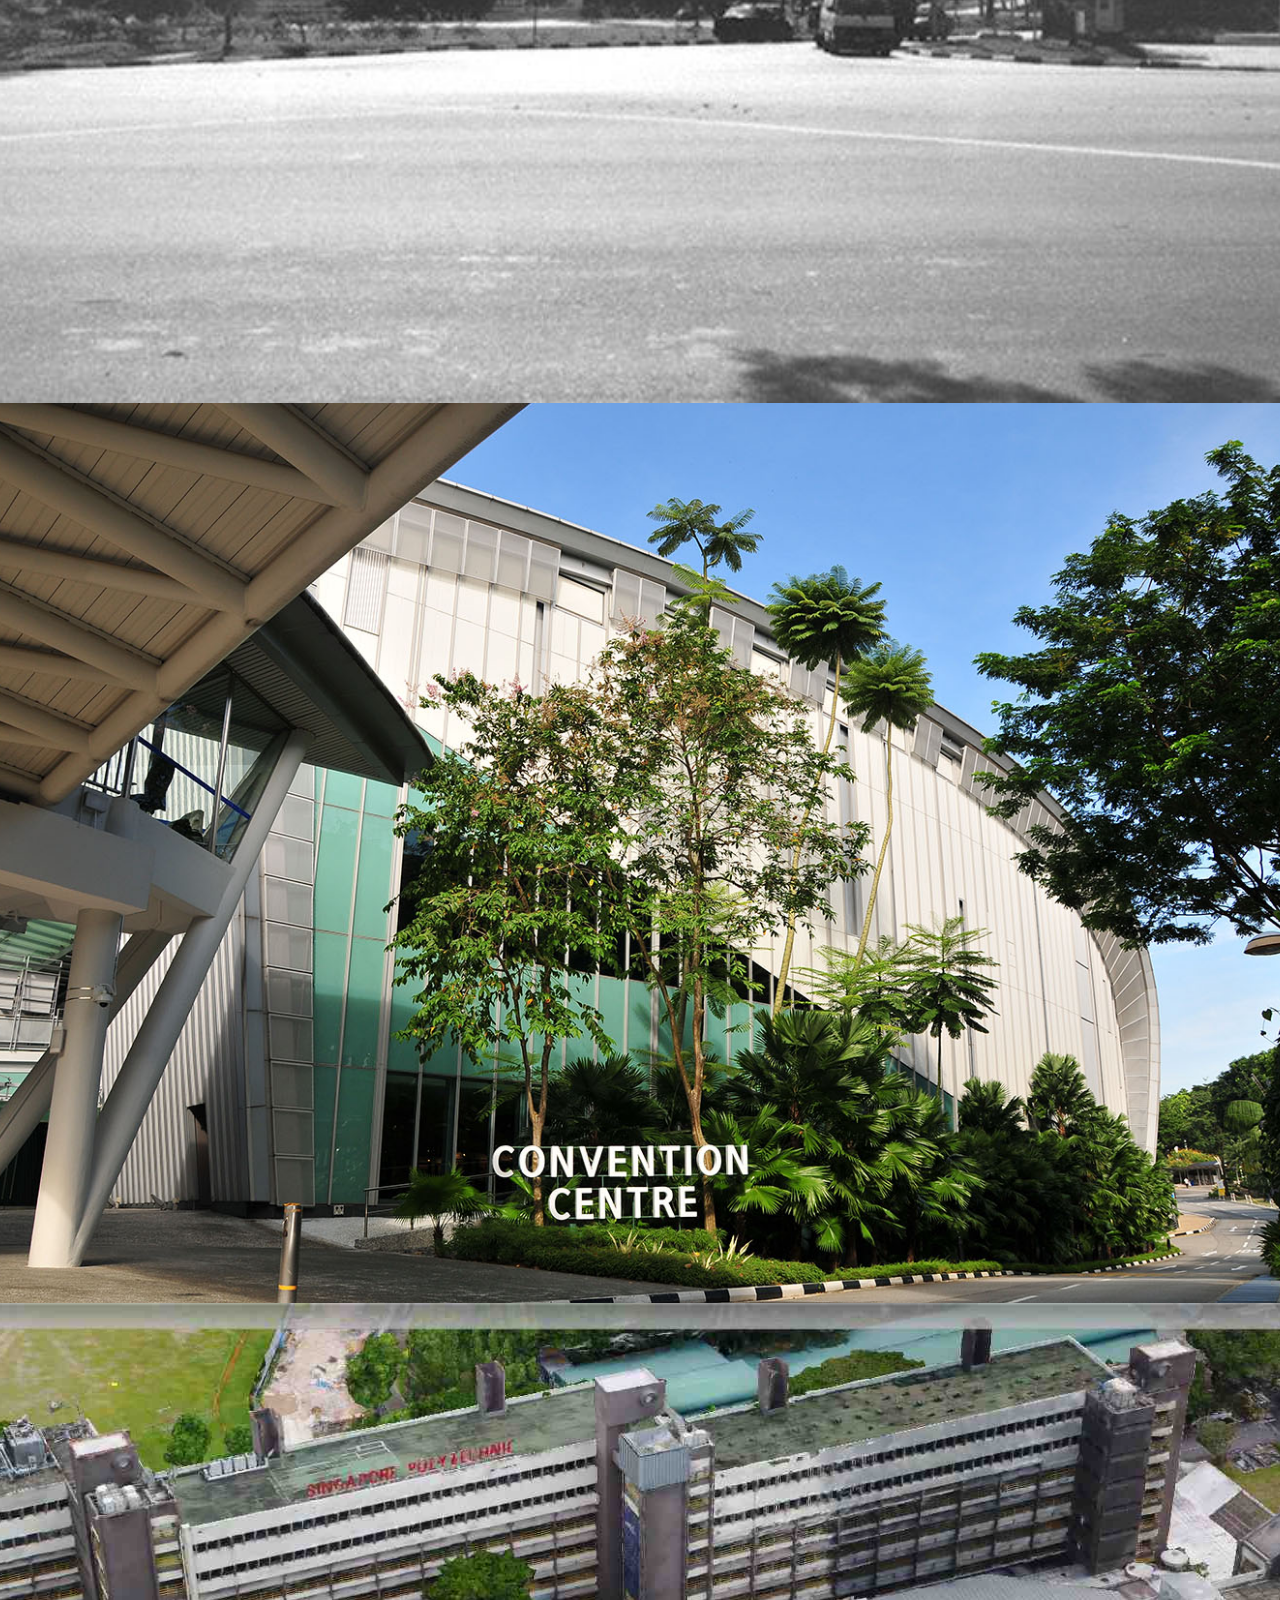
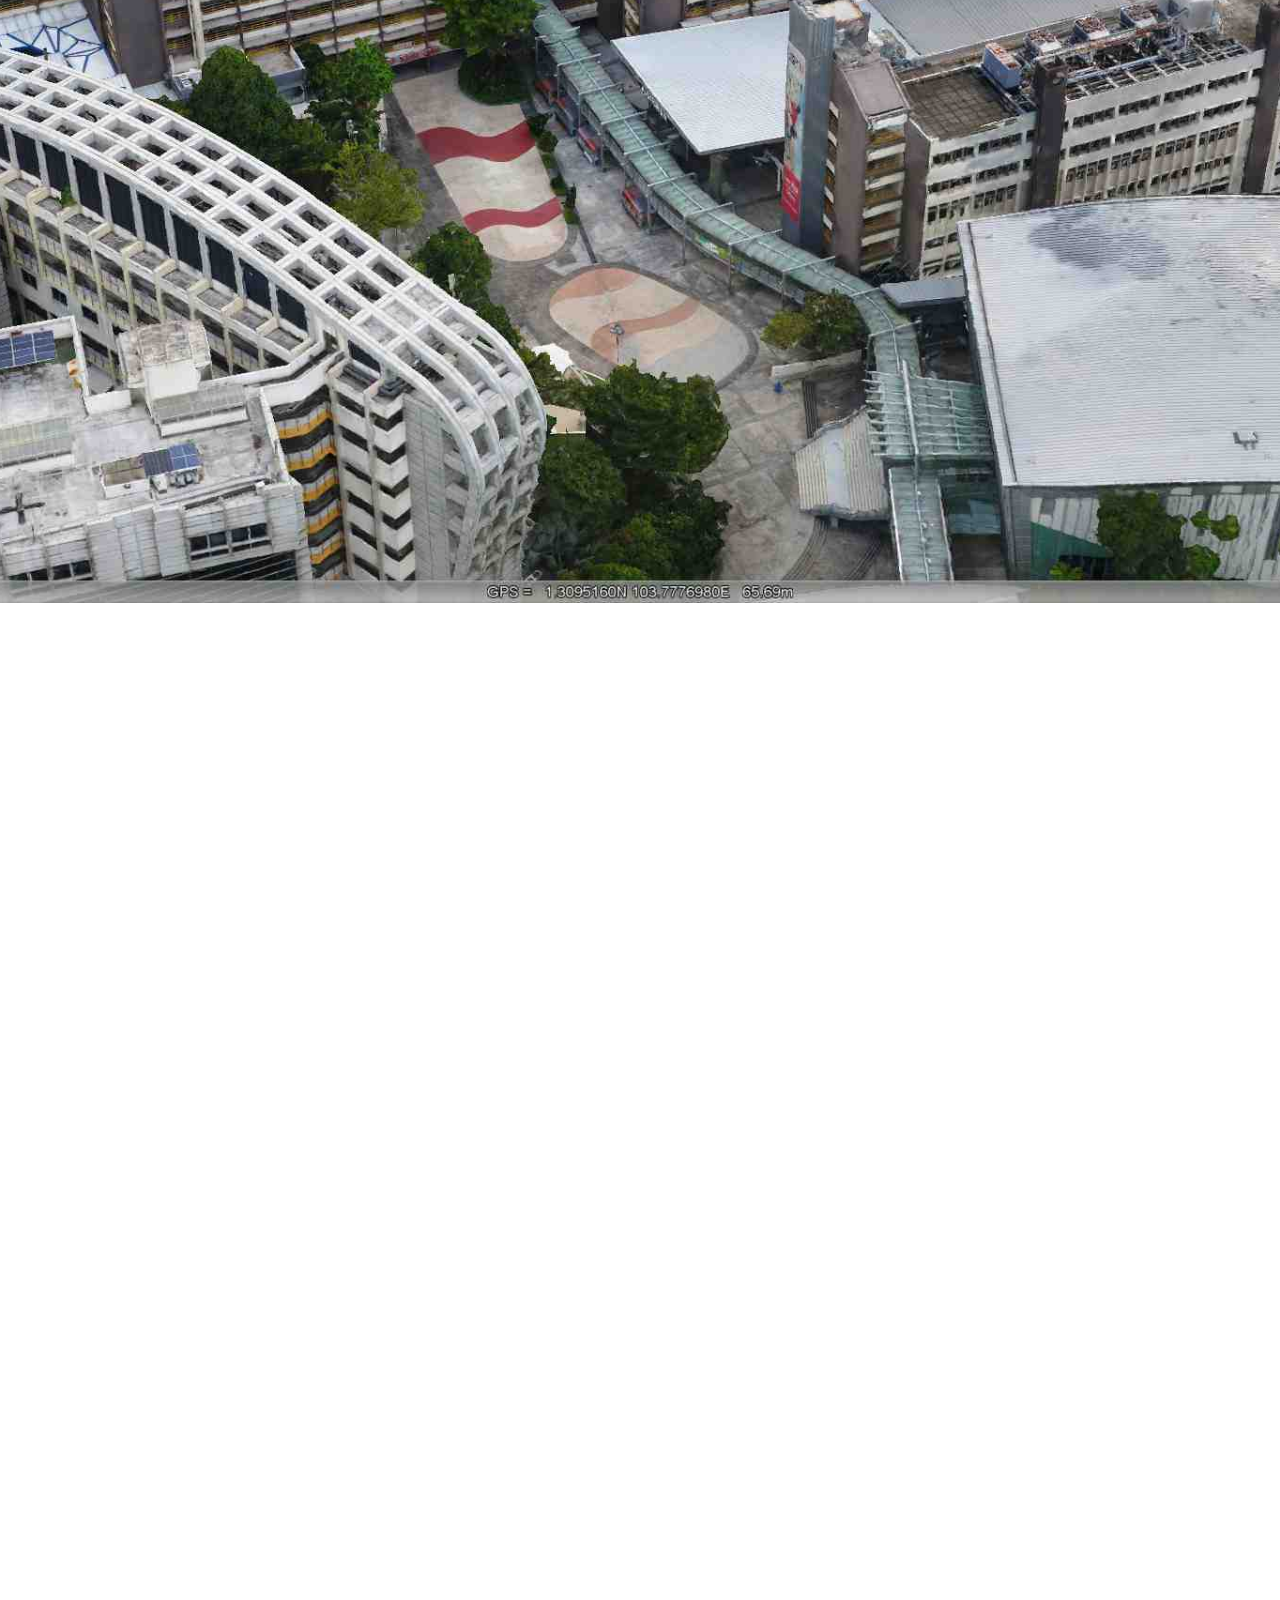
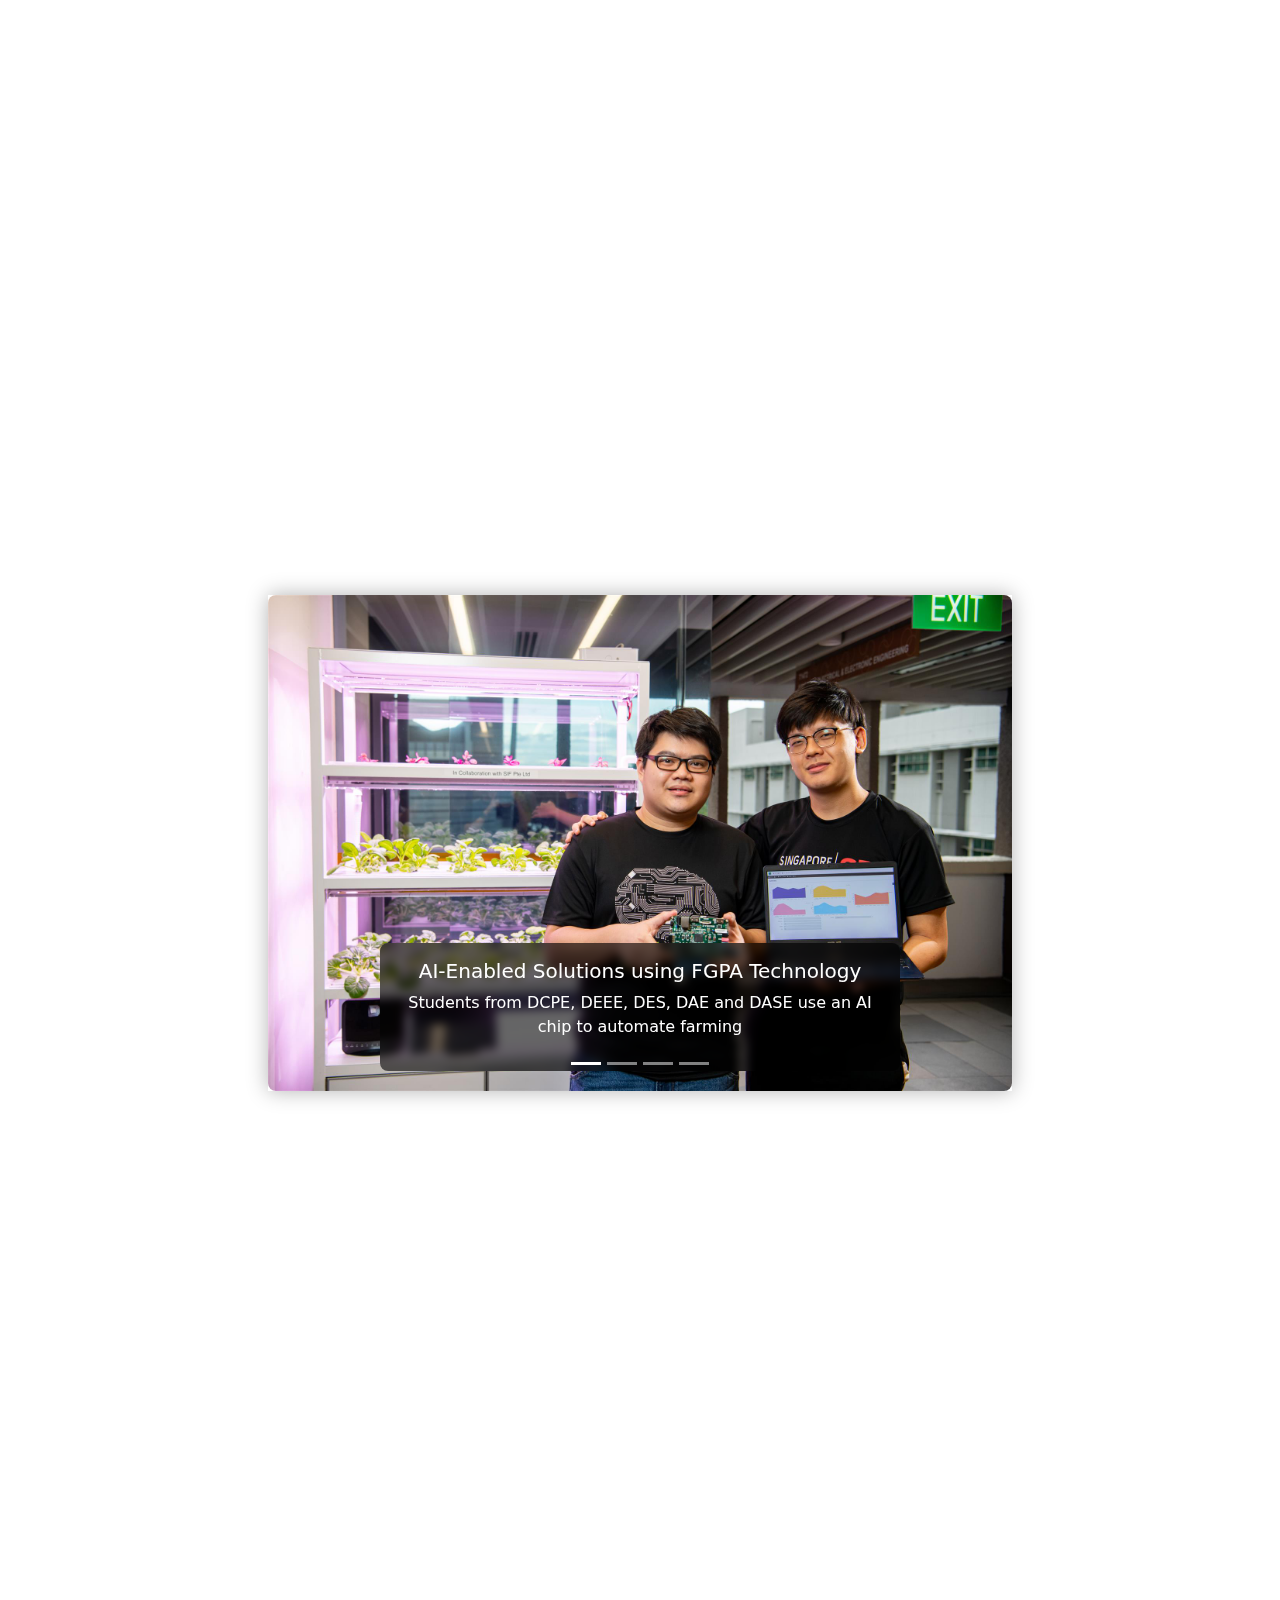
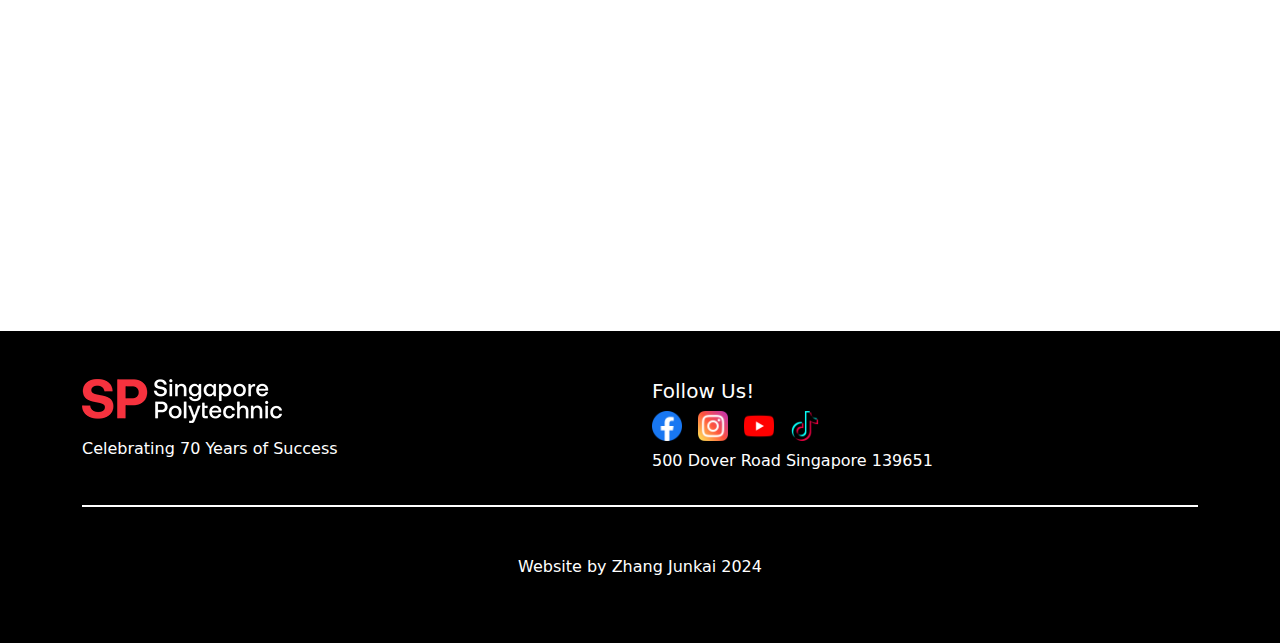
==== commit ebab5369: "fixed hero section in index.html" ====
--- a/Webpages/index.html
+++ b/Webpages/index.html
@@ -50,7 +50,7 @@
 
     <div id="hero-section" class="container-fluid p-0 d-flex flex-column">
         <div id="hero-start" class="container-fluid p-0 bg-black">
-            <div id="gallery" class="container-fluid p-0 overflow-hidden position-fixed top-50 start-50 translate-middle z-1">
+            <div id="gallery" class="container-fluid p-0 overflow-hidden position-absolute top-50 start-50 translate-middle z-1">
                 <div id="img-gallery-1" class="p-1">
                     <img src="../Assets/Images/infinite-gallery-r1/about-sp_1.jpg" alt="">
                     <img src="../Assets/Images/infinite-gallery-r1/sp-aerial-view.jpg" alt="">
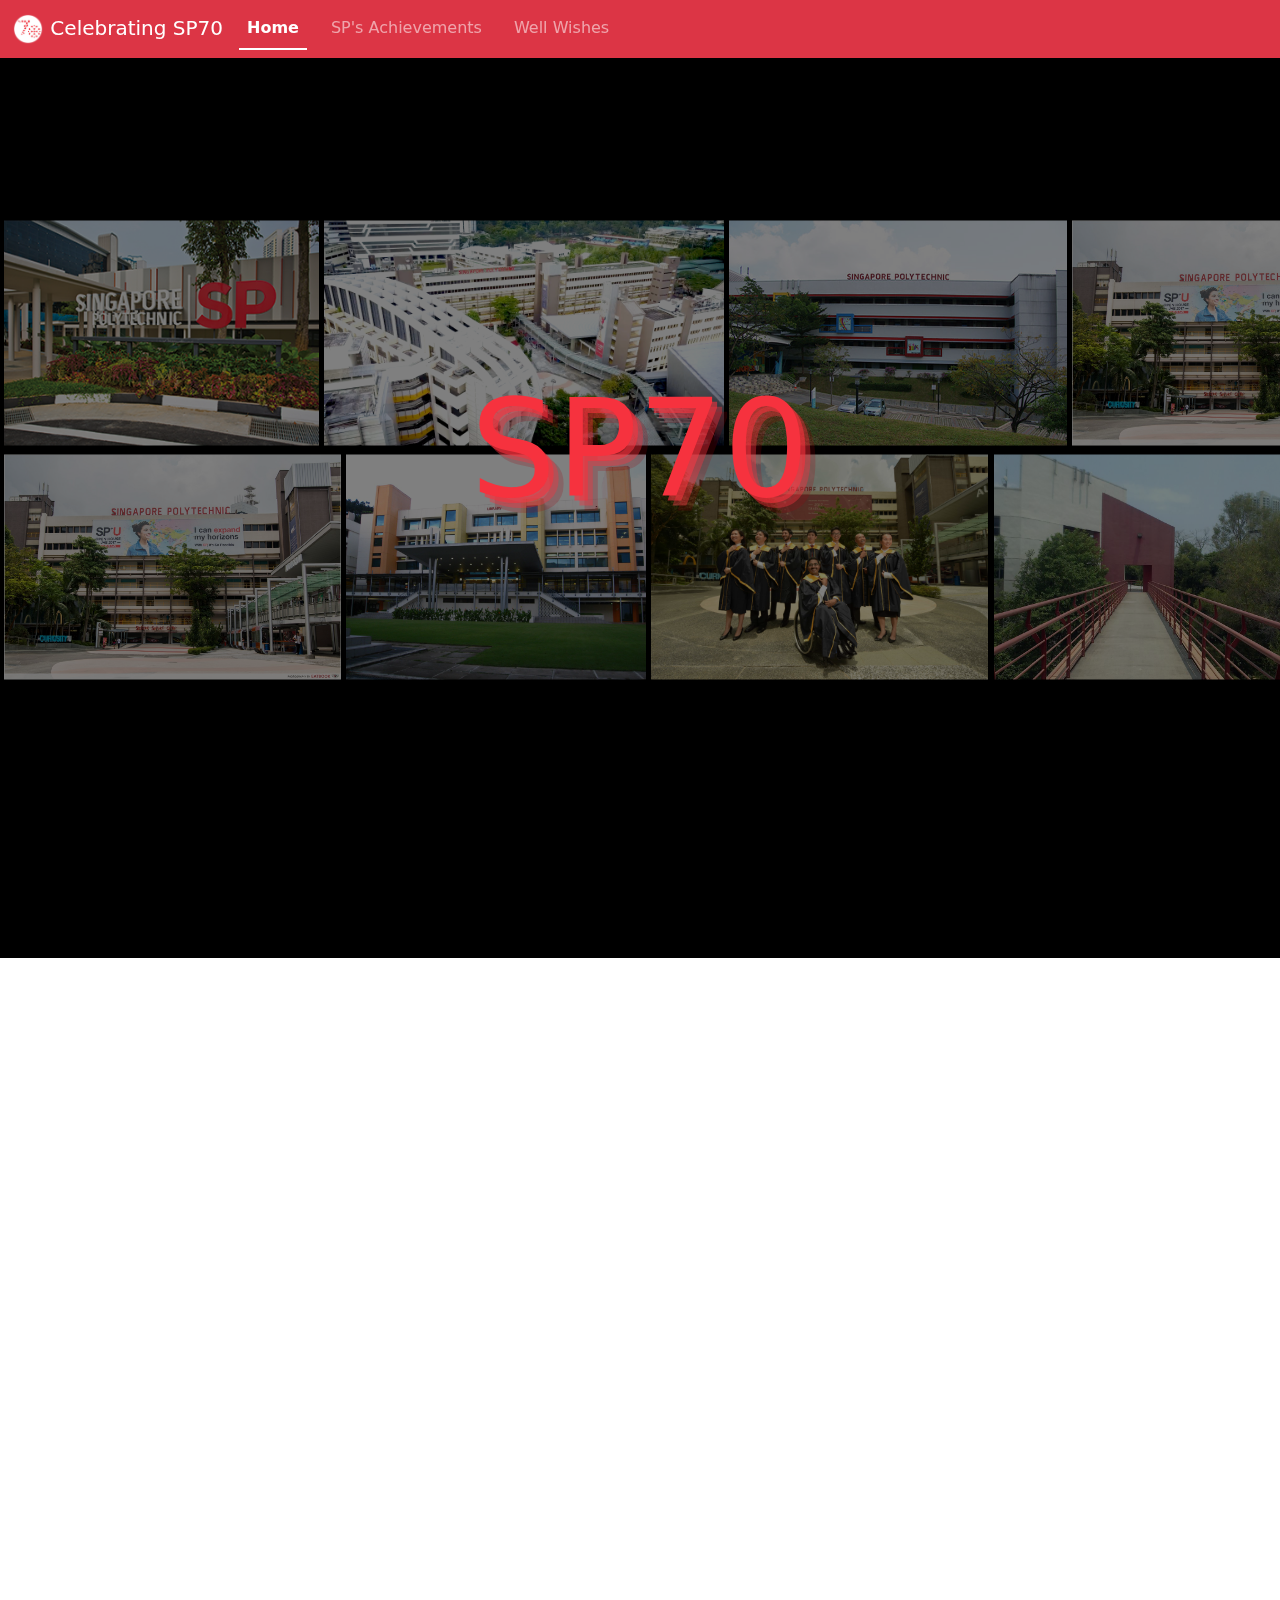
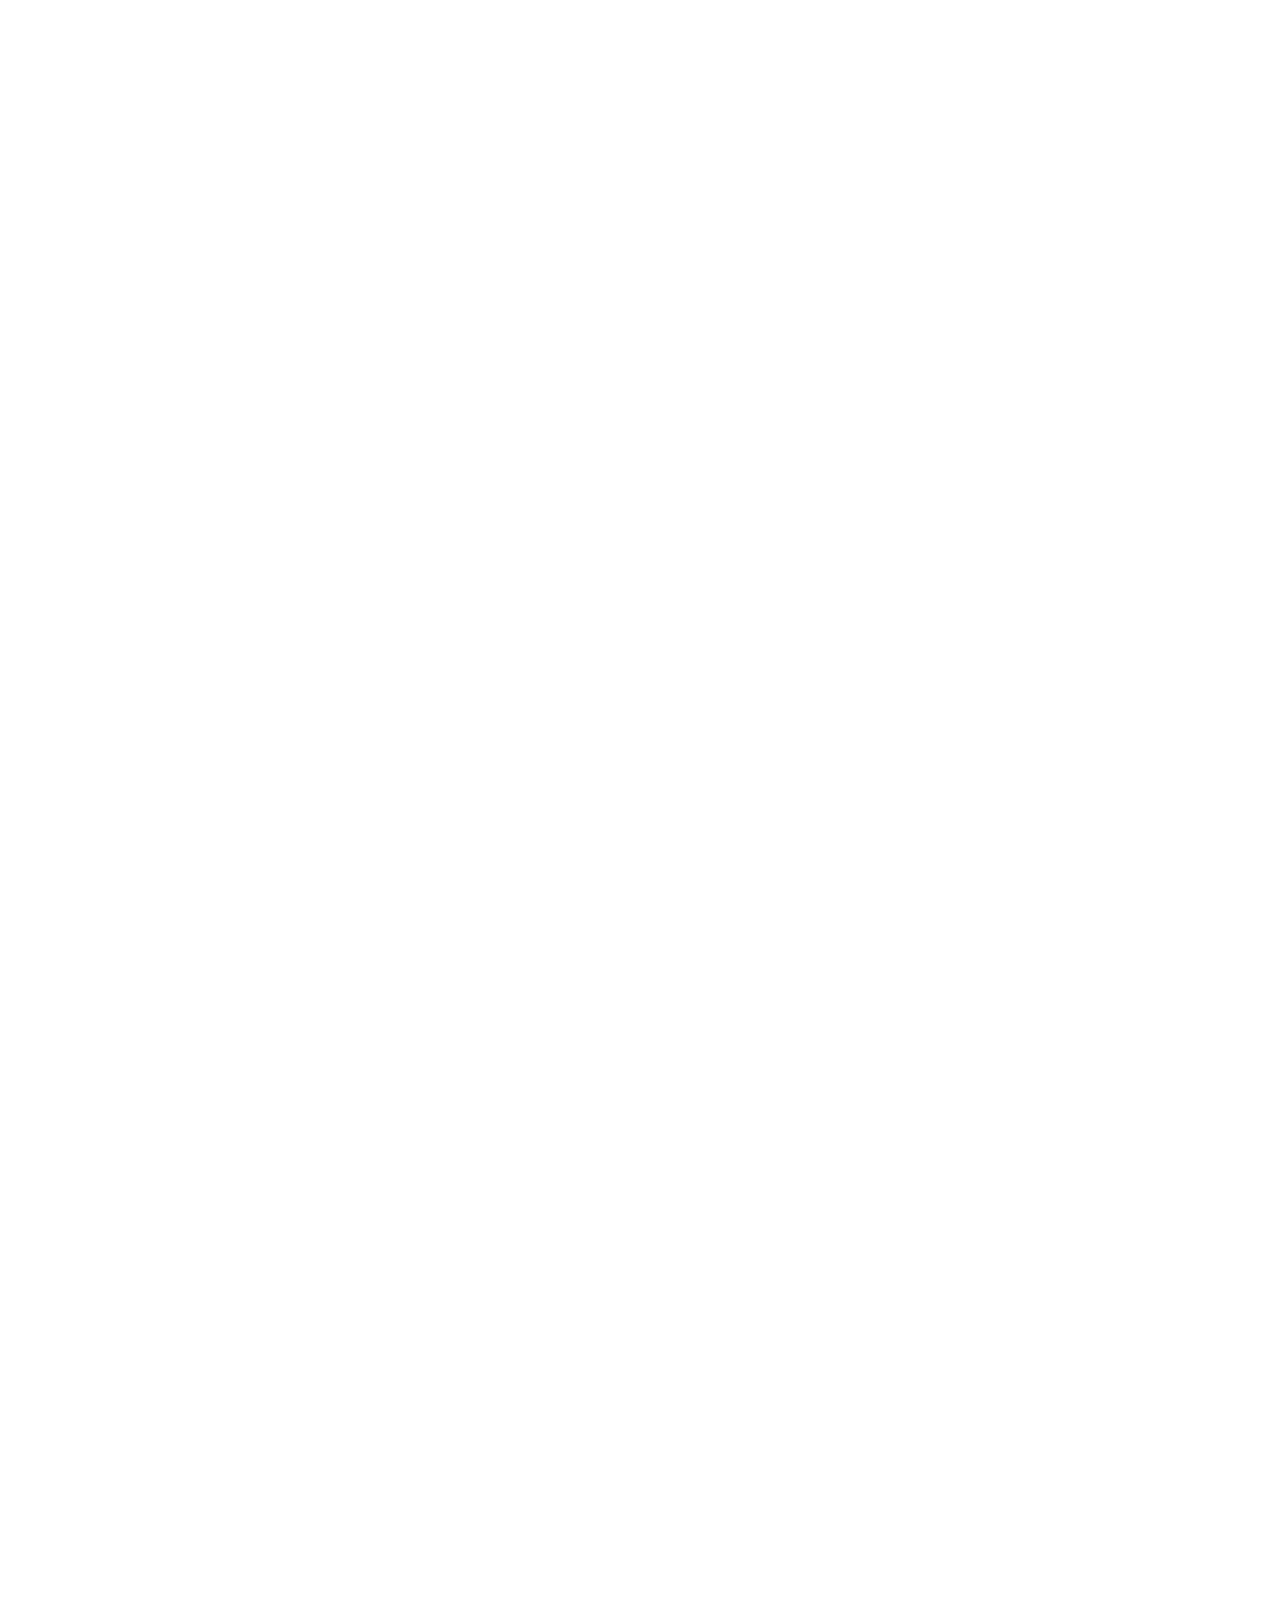
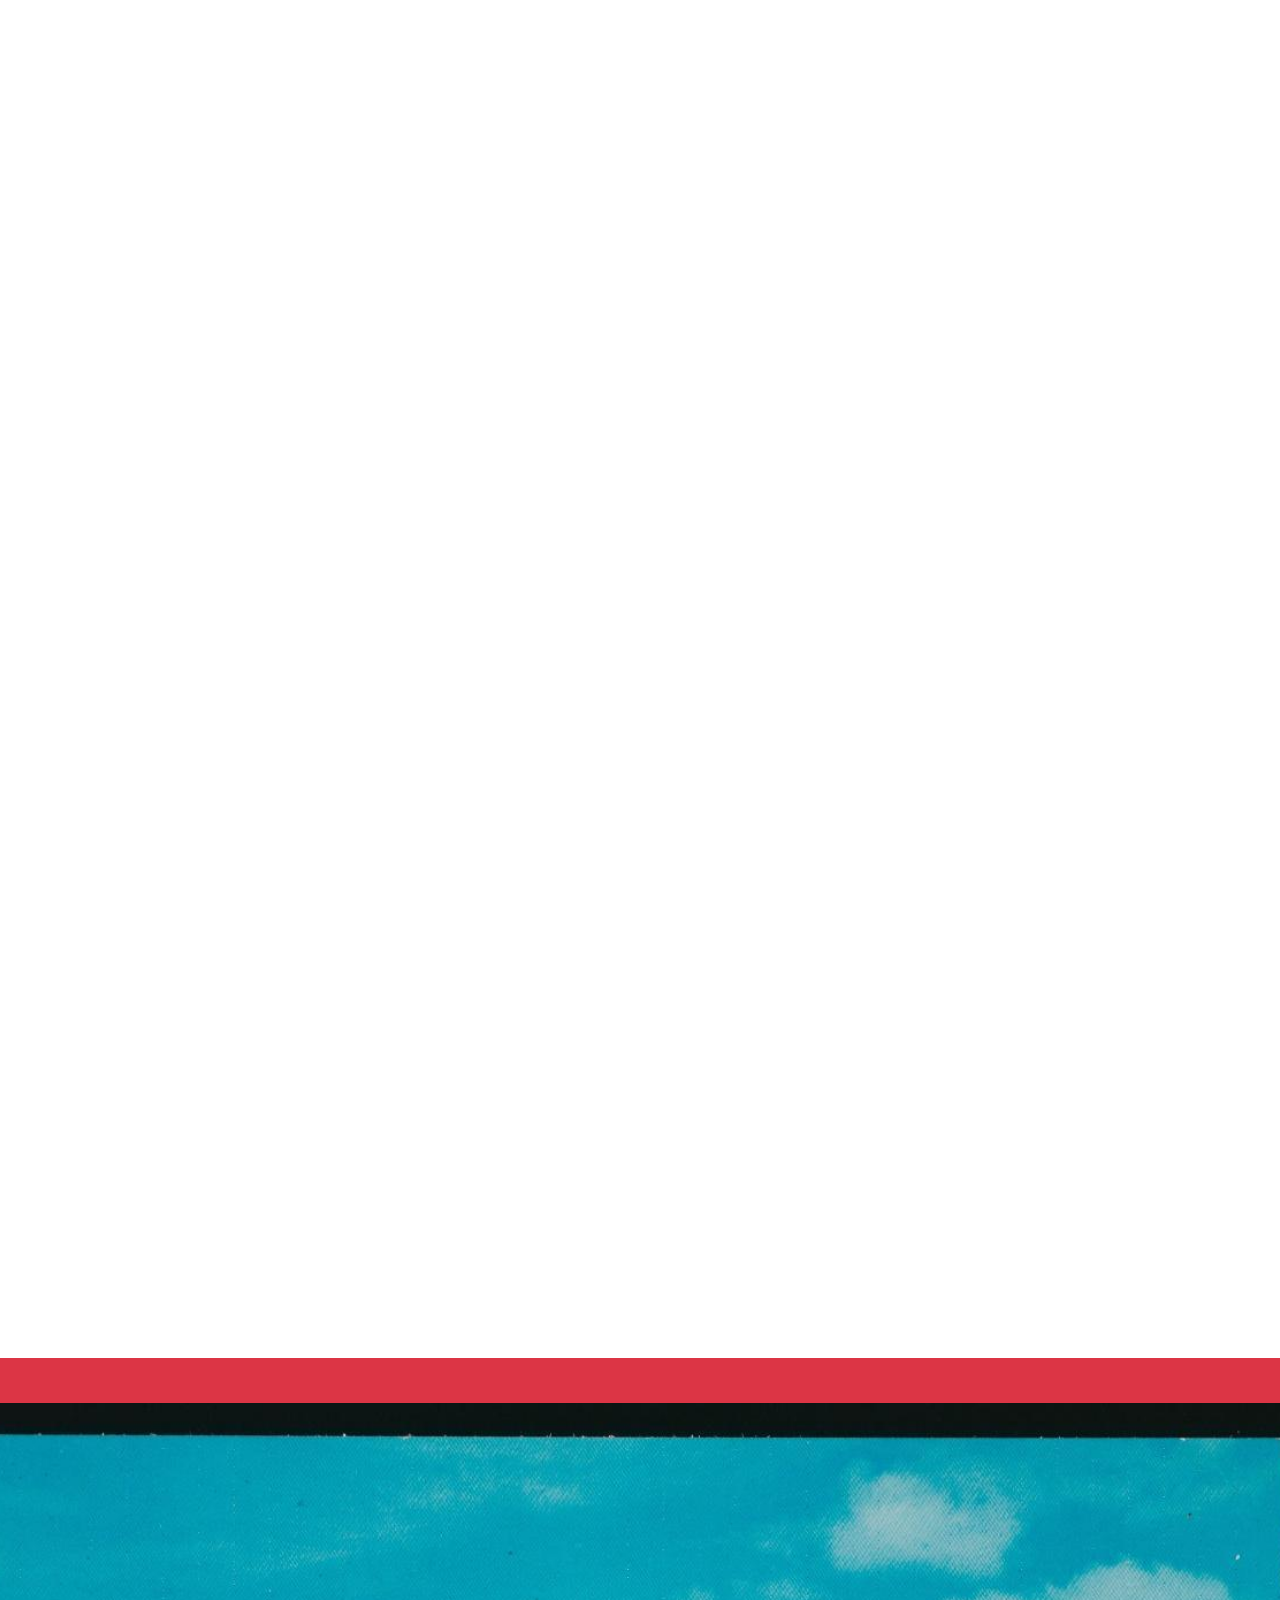
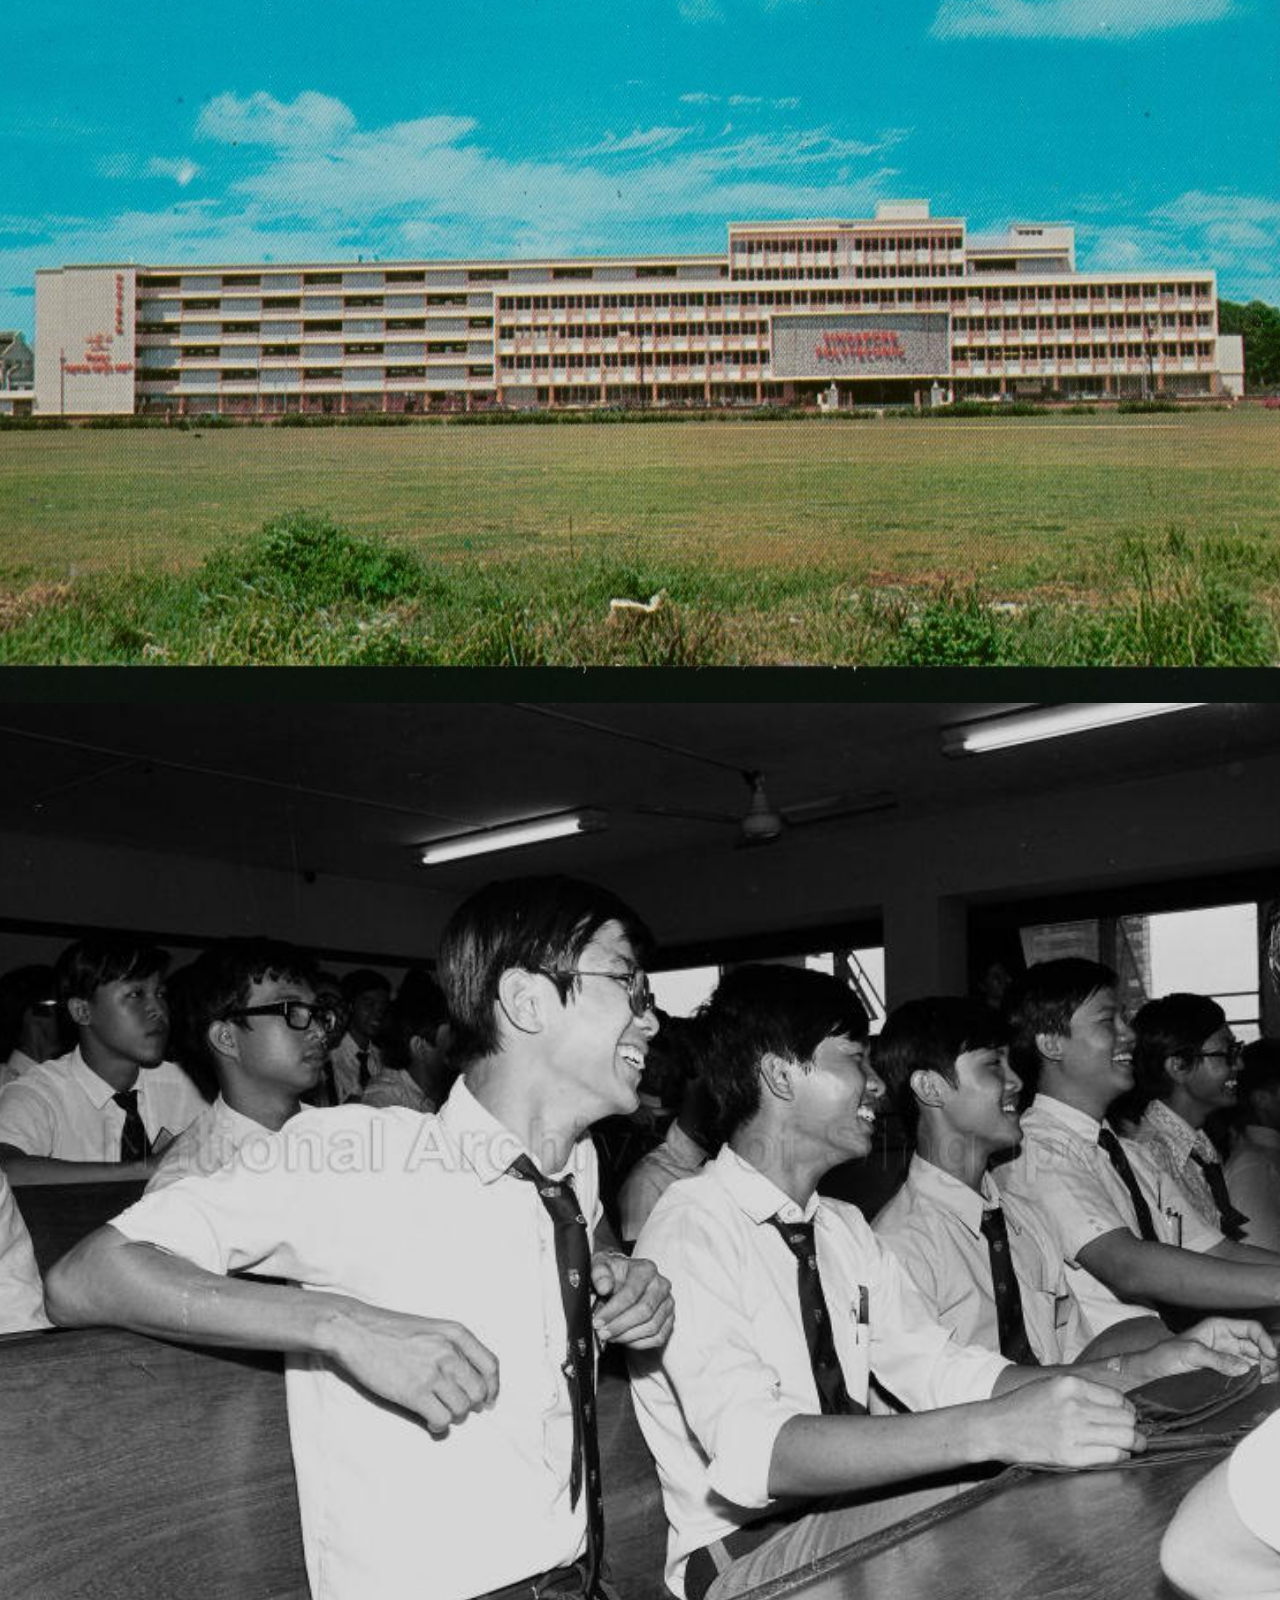
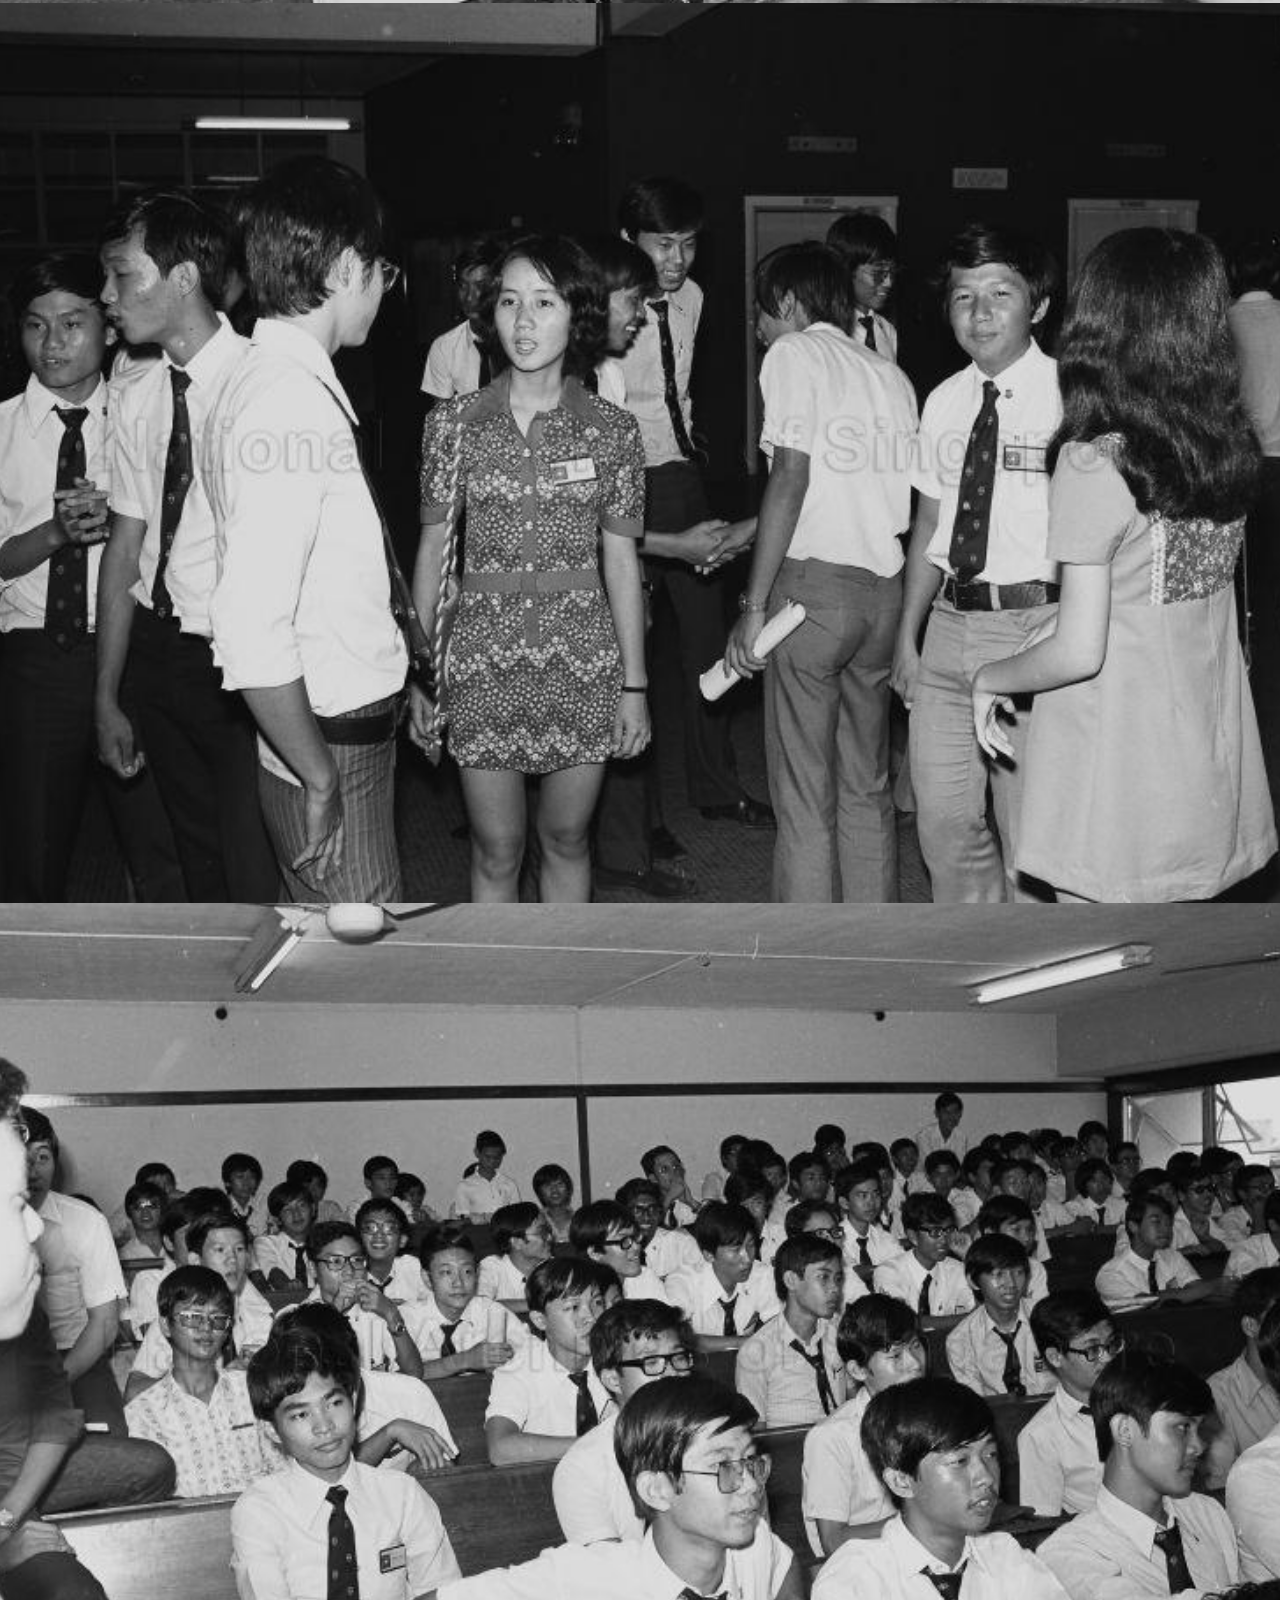
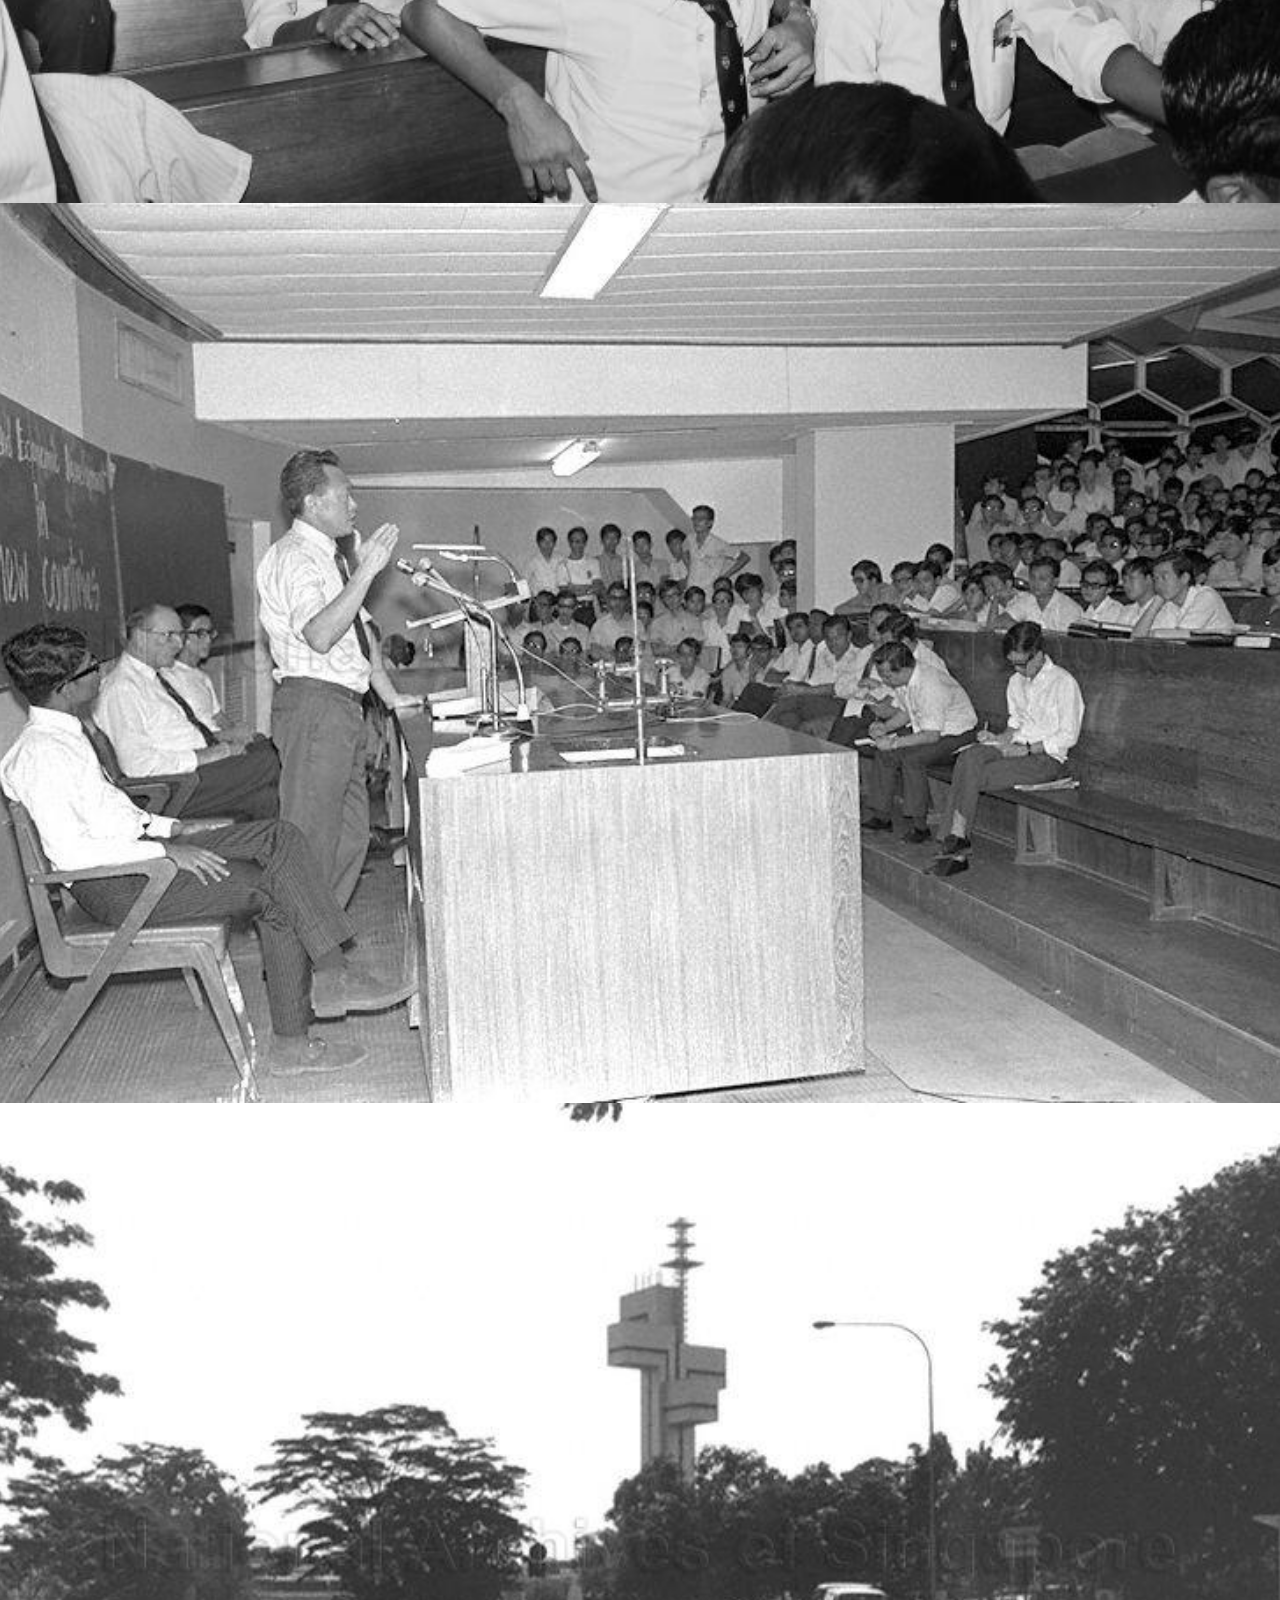
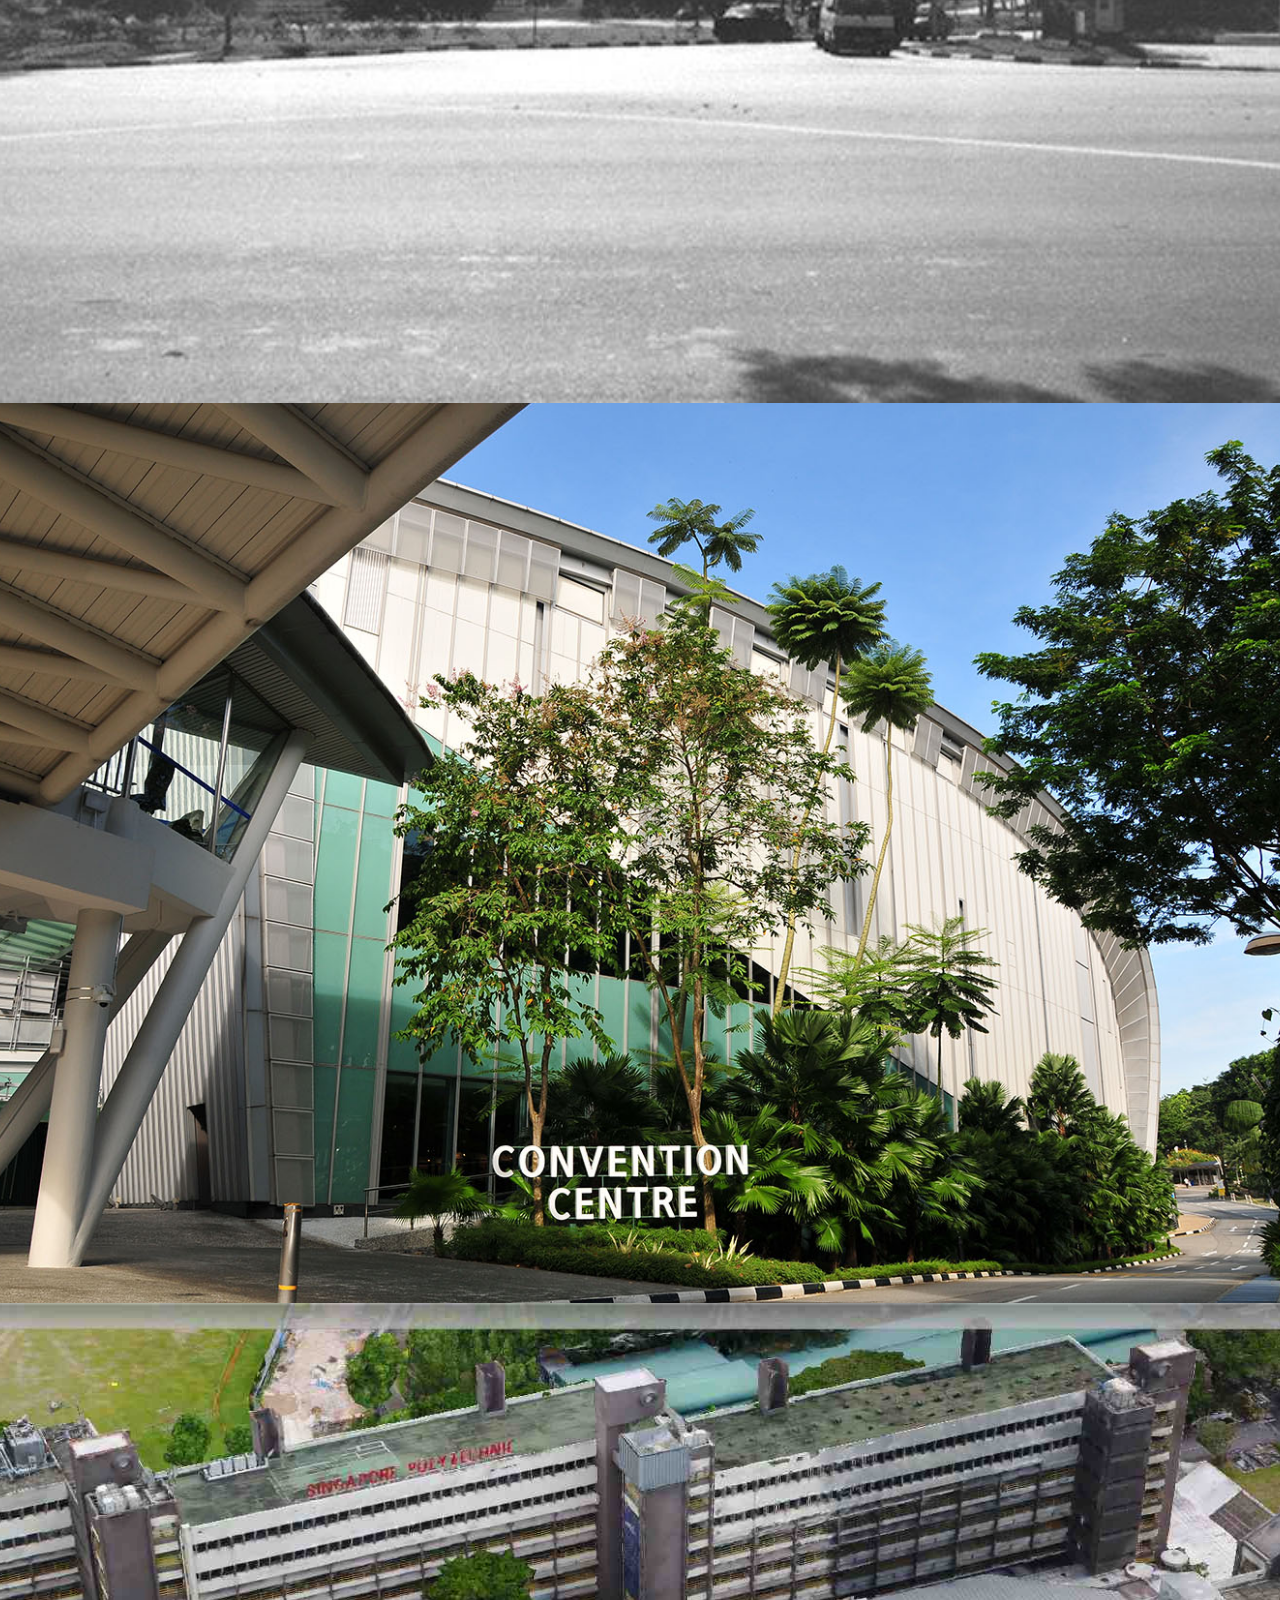
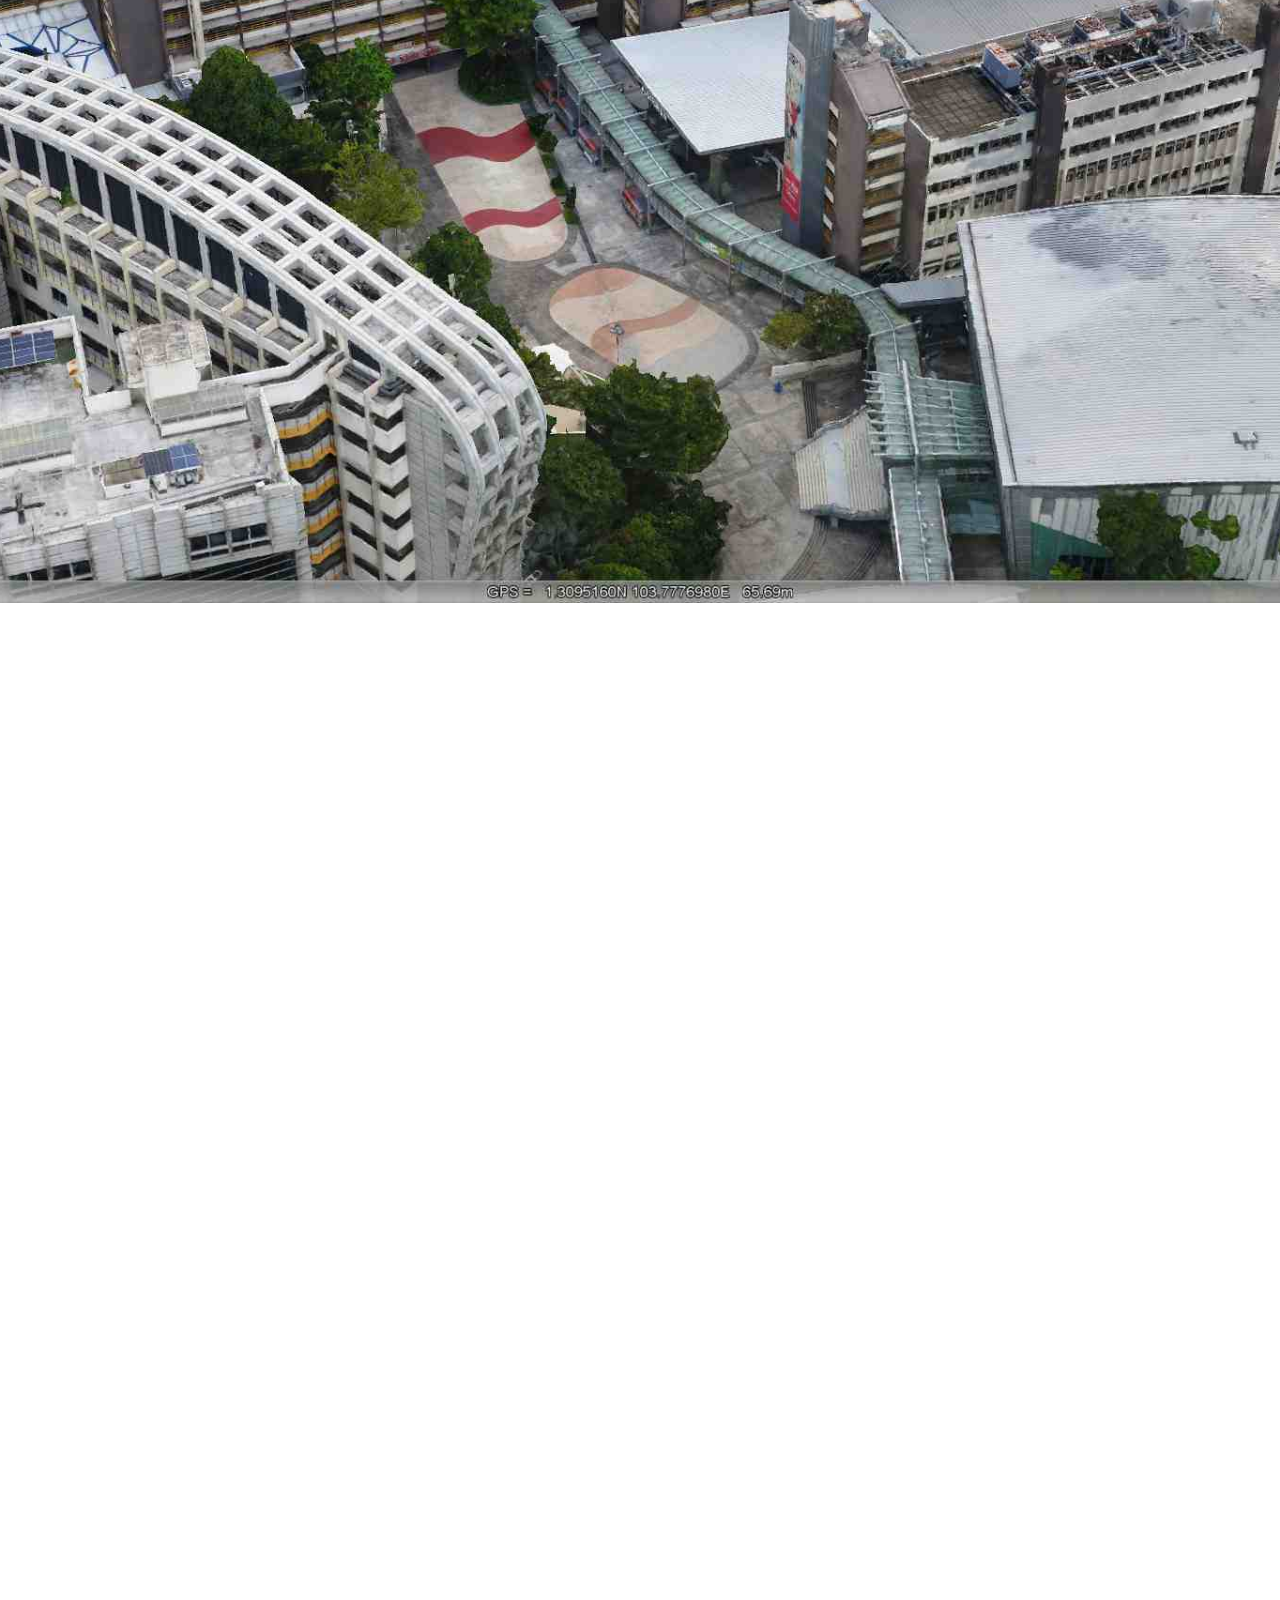
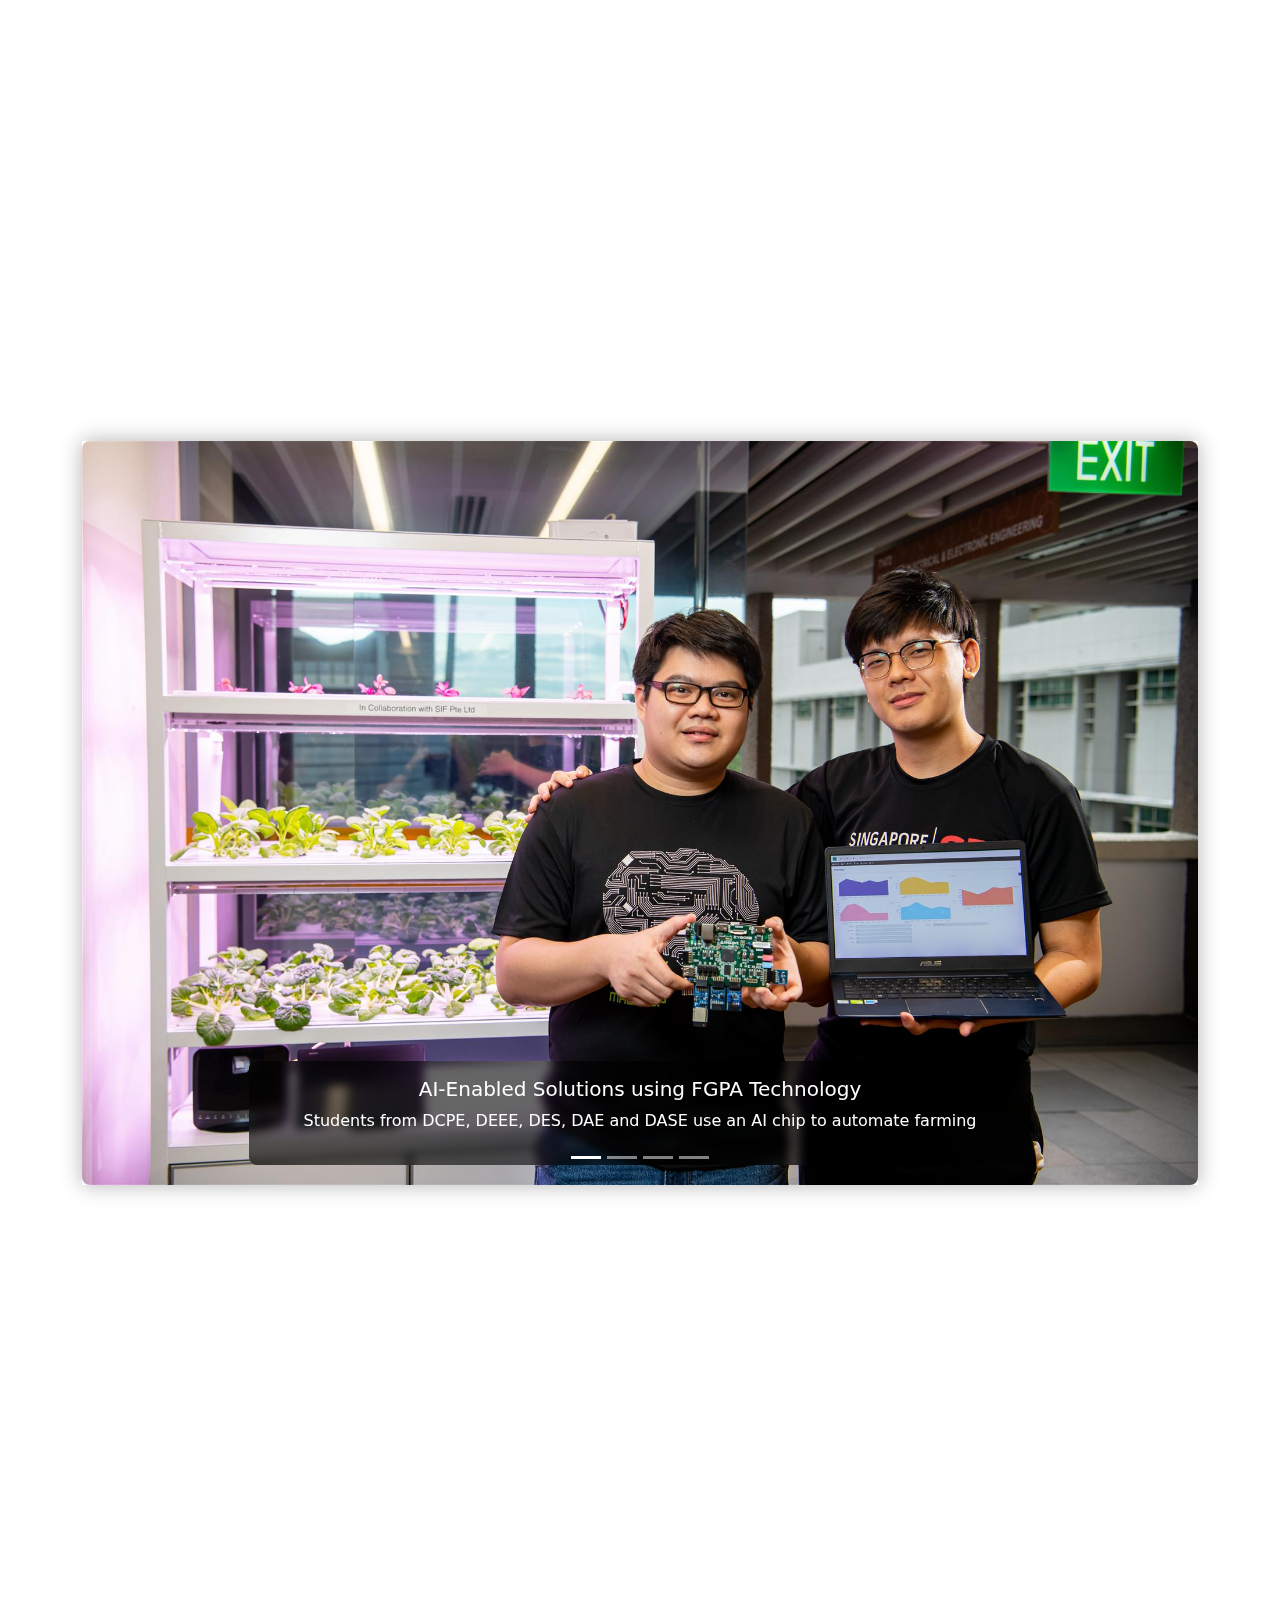
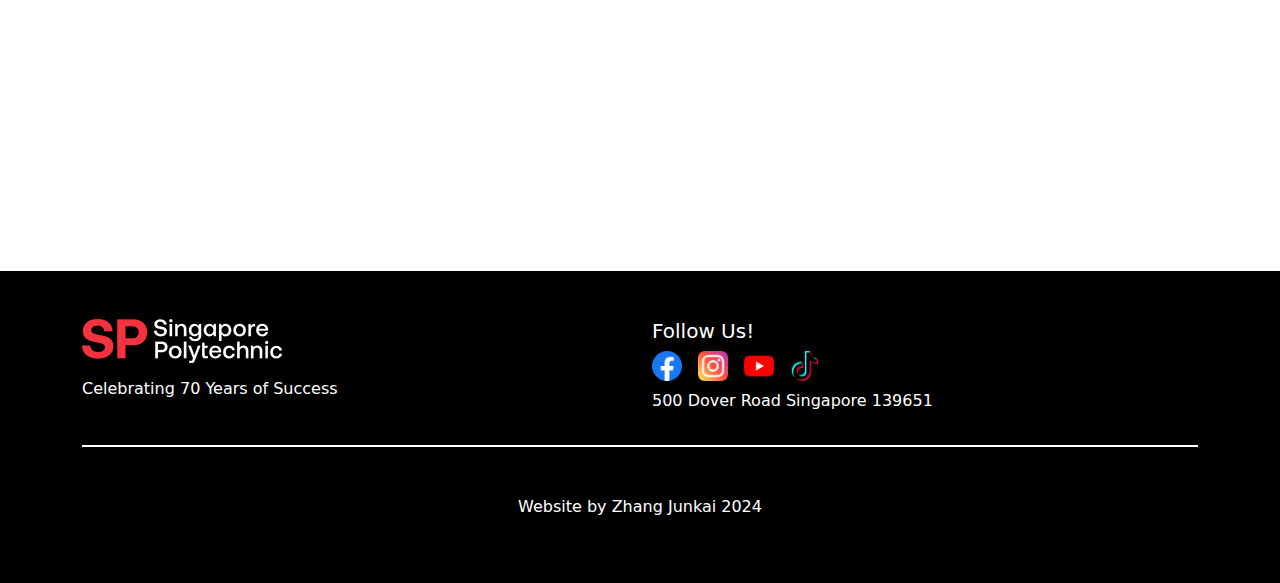
==== commit 4b4a2d4c: "added citations for well wishes and achievements" ====
--- a/Webpages/index.html
+++ b/Webpages/index.html
@@ -17,7 +17,6 @@
     <link rel="stylesheet" href="../Assets/Stylesheets/animations.css"/>
 
     <!--Scripts-->
-    
     <script defer src="../Assets/Scripts/homepage.js"></script>
 
 </head>
@@ -26,7 +25,7 @@
     <nav id="sticky-nav" class="navbar navbar-expand-md sticky-top bg-danger" data-bs-theme="dark">
         <div class="container-fluid justify-content-between justify-content-md-center">
             <a href="#" class="navbar-brand p-0">
-                <img src="../Assets/Images/sp70-logo.png" alt="Logo of SP70" style="width: 2.5vw;" class="d-none d-lg-inline">
+                <img src="../Assets/Images/sp70-logo.png" alt="Logo of SP70" style="width: 2.5vw;" class="d-none d-lg-inline"> <!--Base image from sp.edu.sg, edited in Canva-->
                 Celebrating SP70
             </a>
             <button class="navbar-toggler d-md-none" type="button" data-bs-toggle="collapse" data-bs-target="#navbarCollapse">
@@ -52,28 +51,28 @@
         <div id="hero-start" class="container-fluid p-0 bg-black">
             <div id="gallery" class="container-fluid p-0 overflow-hidden position-absolute top-50 start-50 translate-middle z-1">
                 <div id="img-gallery-1" class="p-1">
+                    <img src="../Assets/Images/infinite-gallery-r1/about-sp_1.jpg" alt=""> <!--"about-sp_1.jpg" taken from https://www.sp.edu.sg/images/default-source/sp-main/about-sp_1.jpg?size=600-->
+                    <img src="../Assets/Images/infinite-gallery-r1/sp-aerial-view.jpg" alt=""> <!--"sp-aerial-view.jpg" taken from https://www.sp.edu.sg/industry/co-location-->
+                    <img src="../Assets/Images/infinite-gallery-r1/hilltop-sp.jpg" alt=""> <!--"hilltop-sp.jpg" taken from https://www.roots.gov.sg/places/places-landing/Places/surveyed-sites/singapore-polytechnic-->
+                    <img src="../Assets/Images/infinite-gallery-r1/sp-entrance.jpg" alt=""> <!--"sp-entrance.jpg" taken from https://www.saniton.com/project/singapore-polytechnic/-->
+                    <img src="../Assets/Images/infinite-gallery-r1/sp-students-on-stairs.jpg" alt=""> <!--"sp-students-on-stairs.jpg" taken from thumbnail of https://www.youtube.com/watch?v=w_lFlr2aR0w-->
+                    <img src="../Assets/Images/infinite-gallery-r1/old-sp_2-1960s.jpg" alt=""> <!--"old-sp_2-1960s.jpg" taken from https://www.roots.gov.sg/Collection-Landing/listing/1192376-->
+                    <img src="../Assets/Images/infinite-gallery-r1/sp-logo-building.jpg" alt=""> <!--"sp-logo-building.jpg" taken from https://www.sp.edu.sg/sp/about-sp/publications-->
                     <img src="../Assets/Images/infinite-gallery-r1/about-sp_1.jpg" alt="">
                     <img src="../Assets/Images/infinite-gallery-r1/sp-aerial-view.jpg" alt="">
                     <img src="../Assets/Images/infinite-gallery-r1/hilltop-sp.jpg" alt="">
                     <img src="../Assets/Images/infinite-gallery-r1/sp-entrance.jpg" alt="">
                     <img src="../Assets/Images/infinite-gallery-r1/sp-students-on-stairs.jpg" alt="">
-                    <img src="../Assets/Images/infinite-gallery-r1/old-sp_2-1960s.jpg" alt="">
-                    <img src="../Assets/Images/infinite-gallery-r1/sp-logo-building.jpg" alt="">
-                    <img src="../Assets/Images/infinite-gallery-r1/about-sp_1.jpg" alt="">
-                    <img src="../Assets/Images/infinite-gallery-r1/sp-aerial-view.jpg" alt="">
-                    <img src="../Assets/Images/infinite-gallery-r1/hilltop-sp.jpg" alt="">
-                    <img src="../Assets/Images/infinite-gallery-r1/sp-entrance.jpg" alt="">
-                    <img src="../Assets/Images/infinite-gallery-r1/sp-students-on-stairs.jpg" alt="">
                 </div>
                 
                 <div id="img-gallery-2" class="p-1">
-                    <img src="../Assets/Images/infinite-gallery-r1/sp-entrance.jpg" alt="">
-                    <img src="../Assets/Images/infinite-gallery-r1/sp-library.jpg" alt="">
-                    <img src="../Assets/Images/infinite-gallery-r1/sp-grads.jpg" alt="">
-                    <img src="../Assets/Images/infinite-gallery-r1/sp-red-bridge.jpg" alt="">
-                    <img src="../Assets/Images/infinite-gallery-r1/old-sp_1.png" alt="">
-                    <img src="../Assets/Images/infinite-gallery-r1/sp-longbridge.png" alt="">
-                    <img src="../Assets/Images/infinite-gallery-r1/sp-robotics-room.jpg" alt="">
+                    <img src="../Assets/Images/infinite-gallery-r1/sp-entrance.jpg" alt=""> <!--"sp-entrance.jpg" taken from https://www.saniton.com/project/singapore-polytechnic/-->
+                    <img src="../Assets/Images/infinite-gallery-r1/sp-library.jpg" alt=""> <!--"sp-library.jpg" taken from https://www.flickr.com/photos/66161322@N04/6024748614-->
+                    <img src="../Assets/Images/infinite-gallery-r1/sp-grads.jpg" alt=""> <!--"sp-grads.jpg" taken from https://www.sp.edu.sg/industry/span/stayingconnected-->
+                    <img src="../Assets/Images/infinite-gallery-r1/sp-red-bridge.jpg" alt=""> <!--"sp-red-bridge.jpg" taken from https://blogwithlutefield.wordpress.com/2014/03/19/horrorstorywithlutefield-red-bridge-in-singapore-poly-is-really-haunted/-->
+                    <img src="../Assets/Images/infinite-gallery-r1/old-sp_1.png" alt=""> <!--"old-sp_1.png" taken from https://www.roots.gov.sg/places/places-landing/Places/historic-sites/singapore-polytechnic-->
+                    <img src="../Assets/Images/infinite-gallery-r1/sp-longbridge.png" alt=""> <!--"sp-longbridge.png" taken from https://contextarchitects.com.sg/project/sp-bridge-selected/-->
+                    <img src="../Assets/Images/infinite-gallery-r1/sp-robotics-room.jpg" alt=""> <!--"sp-robotics-room.jpg" taken from https://www.sp.edu.sg/engineering-cluster/mae/courses/full-time-diplomas/mechatronics-and-robotics/project-gallery-->
                     <img src="../Assets/Images/infinite-gallery-r1/about-sp_1.jpg" alt="">
                     <img src="../Assets/Images/infinite-gallery-r1/sp-entrance.jpg" alt="">
                     <img src="../Assets/Images/infinite-gallery-r1/sp-library.jpg" alt="">
@@ -118,14 +117,25 @@
     </div>
 
     <!--Timeline-->
-    <div id="timeline" class="container-fluid d-flex flex-column p-0 w-100" style="height: fit-content;">
+    <div id="timeline" class="container-fluid d-flex flex-column p-0 w-100" style="height: fit-content; font-family: 'Times New Roman', Times, serif;">
         <!--Timeline line
         <div class="position-absolute float-start top-0 z-3" style="width: 0.5vh; height: 500vh; left: 10%; background: rgb(207, 207, 207);"></div>
         -->
-        <div class="vh-100 d-flex flex-row text-white" style="background: linear-gradient(180deg, rgba(220,53,69,0.8) 0%, rgba(255,114,86,0.6) 64%, rgba(255,110,123,0.4) 100%) fixed no-repeat, url(../Assets/Images/infinite-gallery-r1/old-sp_2-1960s.jpg) center/cover no-repeat;">
-            <div class="position-relative top-0 z-3 d-flex flex-column justify-content-center align-items-center bg-white timeline-flow" style="width: 0.5vh; height: 100%; left: 15%;">
-                <div class="rounded-circle fly-in d-flex align-items-center bg-white" style="width: 35px; height: 35px; animation-delay: 300ms;">
-                    <h1 class="position-relative d-none d-lg-flex" style="left: -100px;">1954</h1>
+        <!--"old-sp_2-1960s.jpg" taken from https://www.roots.gov.sg/Collection-Landing/listing/1192376-->
+        <div id="timeline-1954" class="vh-100 d-flex flex-row text-white" style="background: linear-gradient(180deg, rgba(220,53,69,0.8) 0%, rgba(255,114,86,0.6) 64%, rgba(255,110,123,0.4) 100%) fixed no-repeat, url(../Assets/Images/infinite-gallery-r1/old-sp_2-1960s.jpg) center/cover no-repeat;">
+            <div class="position-relative top-0 z-3 d-flex flex-column justify-content-center align-items-center bg-white timeline-flow" style="width: 0.5vh; height: 100%; left: 15%;">
+                <div class="rounded-circle fly-in d-flex align-items-center bg-white timeline-node" style="width: 35px; height: 35px; animation-delay: 300ms;">
+                    <div class="position-relative d-none d-lg-flex flex-column align-items-end" style="left: -100px;">
+                        <div class="d-lg-flex flex-column align-items-end">
+                            <h3>&nbsp;</h3>
+                            <h5>&nbsp;</h5>
+                        </div>
+                        <h1>1954</h1>
+                        <div class="d-lg-flex flex-column align-items-end">
+                            <a href="#timeline-1959" class="year-link"><h3>1959</h3></a>
+                            <a href="#timeline-1961" class="year-link"><h5>1961</h5></a>
+                        </div>
+                    </div>
                 </div>
             </div>
             <div class="m-auto w-50 card bg-transparent border-0 text-white fly-in">
@@ -139,10 +149,22 @@
             </div>
         </div>
 
-        <div class="vh-100 d-flex flex-row text-white" style="background: linear-gradient(180deg, rgba(220,53,69,0.8) 0%, rgba(255,114,86,0.6) 64%, rgba(255,110,123,0.4) 100%) fixed no-repeat, url(../Assets/Images/timeline/new-students.jpg) center/cover no-repeat;">
-            <div class="position-relative top-0 z-3 d-flex flex-column justify-content-center align-items-center bg-white timeline-flow" style="width: 0.5vh; height: 100%; left: 15%;">
-                <div class="rounded-circle fly-in d-flex align-items-center bg-white" style="width: 35px; height: 35px; animation-delay: 300ms;">
-                    <h1 class="position-relative d-none d-lg-flex" style="left: -100px;">1959</h1>
+        <!--"new-students.jpg" taken from https://www.nas.gov.sg/archivesonline/photographs/record-details/9c22aa0e-1162-11e3-83d5-0050568939ad-->
+        <div id="timeline-1959" class="vh-100 d-flex flex-row text-white" style="background: linear-gradient(180deg, rgba(220,53,69,0.8) 0%, rgba(255,114,86,0.6) 64%, rgba(255,110,123,0.4) 100%) fixed no-repeat, url(../Assets/Images/timeline/new-students.jpg) center/cover no-repeat;">
+            <div class="position-relative top-0 z-3 d-flex flex-column justify-content-center align-items-center bg-white timeline-flow" style="width: 0.5vh; height: 100%; left: 15%;">
+                <div class="rounded-circle fly-in d-flex align-items-center bg-white timeline-node" style="width: 35px; height: 35px; animation-delay: 300ms;">
+                    <div class="position-relative d-none d-lg-flex flex-column align-items-end" style="left: -100px;">
+                        <div class="d-lg-flex flex-column align-items-end">
+                            <a href="#" class="year-link"><h5>&nbsp;</h5></a>
+                            <a href="#timeline-1954" class="year-link"><h3>1954</h3></a>
+                        </div>
+                        <h1>1959</h1>
+                        <div class="d-lg-flex flex-column align-items-end">
+                            <a href="#timeline-1961" class="year-link"><h3>1961</h3></a>
+                            <a href="#timeline-1975" class="year-link"><h5>1975</h5></a>
+                        </div>
+                        
+                    </div>
                 </div>
             </div>
             <div class="m-auto w-50 card bg-transparent border-0 text-white fly-in">
@@ -154,10 +176,21 @@
             </div>
         </div>
 
-        <div class="vh-100 d-flex flex-row text-white" style="background: linear-gradient(180deg, rgba(220,53,69,0.8) 0%, rgba(255,114,86,0.6) 64%, rgba(255,110,123,0.4) 100%) fixed no-repeat, url(../Assets/Images/timeline/new-students-2.jpg) center/cover no-repeat;">
-            <div class="position-relative top-0 z-3 d-flex flex-column justify-content-center align-items-center bg-white timeline-flow" style="width: 0.5vh; height: 100%; left: 15%;">
-                <div class="rounded-circle fly-in d-flex align-items-center bg-white" style="width: 35px; height: 35px; animation-delay: 300ms;">
-                    <h1 class="position-relative d-none d-lg-flex" style="left: -100px;">1961</h1>
+        <!--"new-students-2.jpg" taken from https://www.nas.gov.sg/archivesonline/photographs/record-details/9c33cc4b-1162-11e3-83d5-0050568939ad-->
+        <div id="timeline-1961" class="vh-100 d-flex flex-row text-white" style="background: linear-gradient(180deg, rgba(220,53,69,0.8) 0%, rgba(255,114,86,0.6) 64%, rgba(255,110,123,0.4) 100%) fixed no-repeat, url(../Assets/Images/timeline/new-students-2.jpg) center/cover no-repeat;">
+            <div class="position-relative top-0 z-3 d-flex flex-column justify-content-center align-items-center bg-white timeline-flow" style="width: 0.5vh; height: 100%; left: 15%;">
+                <div class="rounded-circle fly-in d-flex align-items-center bg-white timeline-node" style="width: 35px; height: 35px; animation-delay: 300ms;">
+                    <div class="position-relative d-none d-lg-flex flex-column align-items-end" style="left: -100px;">
+                        <div class="d-lg-flex flex-column align-items-end">
+                            <a href="#timeline-1954" class="year-link"><h5>1954</h5></a>
+                            <a href="#timeline-1959" class="year-link"><h3>1959</h3></a>
+                        </div>
+                        <h1>1961</h1>
+                        <div class="d-lg-flex flex-column align-items-end">
+                            <a href="#timeline-1975" class="year-link"><h3>1975</h3></a>
+                            <a href="#timeline-1979" class="year-link"><h5>1979</h5></a>
+                        </div>
+                    </div>
                 </div>
             </div>
             <div class="m-auto w-50 card bg-transparent border-0 text-white fly-in">
@@ -170,10 +203,21 @@
             </div>
         </div>
 
-        <div class="vh-100 d-flex flex-row text-white" style="background: linear-gradient(180deg, rgba(220,53,69,0.8) 0%, rgba(255,114,86,0.6) 64%, rgba(255,110,123,0.4) 100%) fixed no-repeat, url(../Assets/Images/timeline/more-students.jpg) center/cover no-repeat;">
-            <div class="position-relative top-0 z-3 d-flex flex-column justify-content-center align-items-center bg-white timeline-flow" style="width: 0.5vh; height: 100%; left: 15%;">
-                <div class="rounded-circle fly-in d-flex align-items-center bg-white" style="width: 35px; height: 35px; animation-delay: 300ms;">
-                    <h1 class="position-relative d-none d-lg-flex" style="left: -100px;">1975</h1>
+        <!--"more-students.jpg" taken from https://www.nas.gov.sg/archivesonline/photographs/record-details/9c229675-1162-11e3-83d5-0050568939ad-->
+        <div id="timeline-1975" class="vh-100 d-flex flex-row text-white" style="background: linear-gradient(180deg, rgba(220,53,69,0.8) 0%, rgba(255,114,86,0.6) 64%, rgba(255,110,123,0.4) 100%) fixed no-repeat, url(../Assets/Images/timeline/more-students.jpg) center/cover no-repeat;">
+            <div class="position-relative top-0 z-3 d-flex flex-column justify-content-center align-items-center bg-white timeline-flow" style="width: 0.5vh; height: 100%; left: 15%;">
+                <div class="rounded-circle fly-in d-flex align-items-center bg-white timeline-node" style="width: 35px; height: 35px; animation-delay: 300ms;">
+                    <div class="position-relative d-none d-lg-flex flex-column align-items-end" style="left: -100px;">
+                        <div class="d-lg-flex flex-column align-items-end">
+                            <a href="#timeline-1959" class="year-link"><h5>1959</h5></a>
+                            <a href="#timeline-1961" class="year-link"><h3>1961</h3></a>
+                        </div>
+                        <h1>1975</h1>
+                        <div class="d-lg-flex flex-column align-items-end">
+                            <a href="#timeline-1979" class="year-link"><h3>1979</h3></a>
+                            <a href="#timeline-1986" class="year-link"><h5>1986</h5></a>
+                        </div>
+                    </div>
                 </div>
             </div>
             <div class="m-auto w-50 card bg-transparent border-0 text-white fly-in">
@@ -188,12 +232,24 @@
             </div>
         </div>
 
-        <div class="vh-100 d-flex flex-row text-white" style="background: linear-gradient(180deg, rgba(220,53,69,0.8) 0%, rgba(255,114,86,0.6) 64%, rgba(255,110,123,0.4) 100%) fixed no-repeat, url(../Assets/Images/timeline/lky-speaking.jpg) center/cover no-repeat;">
-            <div class="position-relative top-0 z-3 d-flex flex-column justify-content-center align-items-center bg-white timeline-flow" style="width: 0.5vh; height: 100%; left: 15%;">
-                <div class="rounded-circle fly-in d-flex align-items-center bg-white" style="width: 35px; height: 35px; animation-delay: 300ms;">
-                    <h1 class="position-relative d-none d-lg-flex" style="left: -100px;">1979</h1>
-                </div>
-            </div>
+        <!--"lky-speaking.jpg" taken from https://www.nas.gov.sg/archivesonline/photographs/record-details/da944855-1161-11e3-83d5-0050568939ad-->
+        <div id="timeline-1979" class="vh-100 d-flex flex-row text-white" style="background: linear-gradient(180deg, rgba(220,53,69,0.8) 0%, rgba(255,114,86,0.6) 64%, rgba(255,110,123,0.4) 100%) fixed no-repeat, url(../Assets/Images/timeline/lky-speaking.jpg) center/cover no-repeat;">
+            <div class="position-relative top-0 z-3 d-flex flex-column justify-content-center align-items-center bg-white timeline-flow" style="width: 0.5vh; height: 100%; left: 15%;">
+                <div class="rounded-circle fly-in d-flex align-items-center bg-white timeline-node" style="width: 35px; height: 35px; animation-delay: 300ms;">
+                    <div class="position-relative d-none d-lg-flex flex-column align-items-end" style="left: -100px;">
+                        <div class="d-lg-flex flex-column align-items-end">
+                            <a href="#timeline-1961" class="year-link"><h5>1961</h5></a>
+                            <a href="#timeline-1975" class="year-link"><h3>1975</h3></a>
+                        </div>
+                        <h1>1979</h1>
+                        <div class="d-lg-flex flex-column align-items-end">
+                            <a href="#timeline-1986" class="year-link"><h3>1986</h3></a>
+                            <a href="#timeline-2003" class="year-link"><h5>2003</h5></a>
+                        </div>
+                    </div>
+                </div>
+            </div>
+
             <div class="m-auto w-50 card bg-transparent border-0 text-white fly-in">
                 <h3 class="border-bottom border-2 d-flex d-lg-none">1979</h3>
                 <h1 class="my-2">Fresh Start</h1>
@@ -202,12 +258,24 @@
                     on 7th July 1979.
                 </p>
             </div>
-        </div>
-
-        <div class="vh-100 d-flex flex-row text-white" style="background: linear-gradient(180deg, rgba(220,53,69,0.8) 0%, rgba(255,114,86,0.6) 64%, rgba(255,110,123,0.4) 100%) fixed no-repeat, url(../Assets/Images/timeline/revamped-sp.jpg) center/cover no-repeat;">
-            <div class="position-relative top-0 z-3 d-flex flex-column justify-content-center align-items-center bg-white timeline-flow" style="width: 0.5vh; height: 100%; left: 15%;">
-                <div class="rounded-circle fly-in d-flex align-items-center bg-white" style="width: 35px; height: 35px; animation-delay: 300ms;">
-                    <h1 class="position-relative d-none d-lg-flex" style="left: -100px;">1986</h1>
+            
+        </div>
+
+        <!--"revamped-sp.jpg" taken from https://www.nas.gov.sg/archivesonline/photographs/record-details/4f3ab62a-1162-11e3-83d5-0050568939ad-->
+        <div id="timeline-1986" class="vh-100 d-flex flex-row text-white" style="background: linear-gradient(180deg, rgba(220,53,69,0.8) 0%, rgba(255,114,86,0.6) 64%, rgba(255,110,123,0.4) 100%) fixed no-repeat, url(../Assets/Images/timeline/revamped-sp.jpg) center/cover no-repeat;">
+            <div class="position-relative top-0 z-3 d-flex flex-column justify-content-center align-items-center bg-white timeline-flow" style="width: 0.5vh; height: 100%; left: 15%;">
+                <div class="rounded-circle fly-in d-flex align-items-center bg-white timeline-node" style="width: 35px; height: 35px; animation-delay: 300ms;">
+                    <div class="position-relative d-none d-lg-flex flex-column align-items-end" style="left: -100px;">
+                        <div class="d-lg-flex flex-column align-items-end">
+                            <a href="#timeline-1975" class="year-link"><h5>1975</h5></a>
+                            <a href="#timeline-1979" class="year-link"><h3>1979</h3></a>
+                        </div>
+                        <h1>1986</h1>
+                        <div class="d-lg-flex flex-column align-items-end">
+                            <a href="#timeline-2003" class="year-link"><h3>2003</h3></a>
+                            <a href="#timeline-2024" class="year-link"><h5>2024</h5></a>
+                        </div>
+                    </div>
                 </div>
             </div>
             <div class="m-auto w-50 card bg-transparent border-0 text-white fly-in">
@@ -220,10 +288,21 @@
             </div>
         </div>
 
-        <div class="vh-100 d-flex flex-row text-white" style="background: linear-gradient(180deg, rgba(220,53,69,0.8) 0%, rgba(255,114,86,0.6) 64%, rgba(255,110,123,0.4) 100%) fixed no-repeat, url(../Assets/Images/timeline/spcc-modern.jpg) center/cover no-repeat;">
-            <div class="position-relative top-0 z-3 d-flex flex-column justify-content-center align-items-center bg-white timeline-flow" style="width: 0.5vh; height: 100%; left: 15%;">
-                <div class="rounded-circle fly-in d-flex align-items-center bg-white" style="width: 35px; height: 35px; animation-delay: 300ms;">
-                    <h1 class="position-relative d-none d-lg-flex" style="left: -100px;">2003</h1>
+        <!--"spcc-modern.jpg" taken from https://www.ugme.sg/our-projects/educational-institution/other-educational-institution-projects/-->
+        <div id="timeline-2003" class="vh-100 d-flex flex-row text-white" style="background: linear-gradient(180deg, rgba(220,53,69,0.8) 0%, rgba(255,114,86,0.6) 64%, rgba(255,110,123,0.4) 100%) fixed no-repeat, url(../Assets/Images/timeline/spcc-modern.jpg) center/cover no-repeat;">
+            <div class="position-relative top-0 z-3 d-flex flex-column justify-content-center align-items-center bg-white timeline-flow" style="width: 0.5vh; height: 100%; left: 15%;">
+                <div class="rounded-circle fly-in d-flex align-items-center bg-white timeline-node" style="width: 35px; height: 35px; animation-delay: 300ms;">
+                    <div class="position-relative d-none d-lg-flex flex-column align-items-end" style="left: -100px;">
+                        <div class="d-lg-flex flex-column align-items-end">
+                            <a href="#timeline-1975" class="year-link"><h5>1979</h5></a>
+                            <a href="#timeline-1979" class="year-link"><h3>1986</h3></a>
+                        </div>
+                        <h1>2003</h1>
+                        <div class="d-lg-flex flex-column align-items-end">
+                            <a href="#timeline-2024" class="year-link"><h3>2024</h3></a>
+                            <a href="#" class="year-link"><h5>&nbsp;</h5></a>
+                        </div>
+                    </div>
                 </div>
             </div>
             <div class="m-auto w-50 card bg-transparent border-0 text-white fly-in">
@@ -238,10 +317,21 @@
             </div>
         </div>
 
-        <div class="vh-100 d-flex flex-row text-white" style="background: linear-gradient(180deg, rgba(220,53,69,0.8) 0%, rgba(255,114,86,0.6) 64%, rgba(255,110,123,0.4) 100%) fixed no-repeat, url(../Assets/Images/timeline/sp-aerial-view.jpg) center/cover no-repeat;">
-            <div class="position-relative top-0 z-3 d-flex flex-column justify-content-center align-items-center bg-white timeline-flow" style="width: 0.5vh; height: 100%; left: 15%;">
-                <div class="rounded-circle fly-in d-flex align-items-center bg-white" style="width: 35px; height: 35px; animation-delay: 300ms;">
-                    <h1 class="position-relative d-none d-lg-flex" style="left: -100px;">2024</h1>
+        <!--"sp-aerial-view.jpg" taken from https://www.sp.edu.sg/engineering-cluster/spes/2018/tm02ei-->
+        <div id="timeline-2024" class="vh-100 d-flex flex-row text-white" style="background: linear-gradient(180deg, rgba(220,53,69,0.8) 0%, rgba(255,114,86,0.6) 64%, rgba(255,110,123,0.4) 100%) fixed no-repeat, url(../Assets/Images/timeline/sp-aerial-view.jpg) center/cover no-repeat;">
+            <div class="position-relative top-0 z-3 d-flex flex-column justify-content-center align-items-center bg-white timeline-flow" style="width: 0.5vh; height: 100%; left: 15%;">
+                <div class="rounded-circle fly-in d-flex align-items-center bg-white timeline-node" style="width: 35px; height: 35px; animation-delay: 300ms;">
+                    <div class="position-relative d-none d-lg-flex flex-column align-items-end" style="left: -100px;">
+                        <div class="d-lg-flex flex-column align-items-end">
+                            <a href="#timeline-1986" class="year-link"><h5>1986</h5></a>
+                            <a href="#timeline-2003" class="year-link"><h3>2003</h3></a>
+                        </div>
+                        <h1>2024</h1>
+                        <div class="d-lg-flex flex-column align-items-end">
+                            <a href="#" class="year-link"><h3>&nbsp;</h3></a>
+                            <a href="#" class="year-link"><h5>&nbsp;</h5></a>
+                        </div>
+                    </div>
                 </div>
             </div>
             <div class="m-auto w-50 card bg-transparent border-0 text-white fly-in">
@@ -265,7 +355,7 @@
         <div id="statistic-cards" class="container-fluid p-0 row w-100 m-auto mt-0">
             <div class="col-xxl-3 col-sm-12 col-md-6 d-flex p-4">
                 <div class="card border-0 m-auto w-100 fly-in-right box-shadow-light">
-                    <img src="../Assets/Images/infinite-gallery-r1/sp-students-on-stairs.jpg" alt="" class="card-img-top">
+                    <img src="../Assets/Images/infinite-gallery-r1/sp-students-on-stairs.jpg" alt="" class="card-img-top"> <!--"sp-students-on-stairs.jpg" taken from thumbnail of https://www.youtube.com/watch?v=w_lFlr2aR0w-->
                     <div class="card-body">
                         <h5 class="card-body">16,169 Total Student Enrollment</h5>
                         <p class="card-text">
@@ -277,7 +367,7 @@
 
             <div class="col-xxl-3 col-sm-12 col-md-6 d-flex p-4">
                 <div class="card border-0 m-auto w-100 fly-in-right box-shadow-light" style="animation-delay: 200ms;">
-                    <img src="../Assets/Images/infinite-gallery-r1/sp-grads.jpg" alt="" class="card-img-top">
+                    <img src="../Assets/Images/infinite-gallery-r1/sp-grads.jpg" alt="" class="card-img-top"> <!--"sp-grads.jpg" taken from https://www.sp.edu.sg/industry/span/stayingconnected-->
                     <div class="card-body">
                         <h5 class="card-body">6,087 Students Graduated from SP</h5>
                         <p class="card-text">
@@ -291,7 +381,7 @@
 
             <div class="col-xxl-3 col-sm-12 col-md-6 d-flex p-4">
                 <div class="card border-0 m-auto w-100 fly-in-right box-shadow-light" style="animation-delay: 200ms;">
-                    <img src="../Assets/Images/infinite-gallery-r1/sp-robotics-room.jpg" alt="" class="card-img-top">
+                    <img src="../Assets/Images/infinite-gallery-r1/sp-robotics-room.jpg" alt="" class="card-img-top"> <!--"sp-robotics-room.jpg" taken from https://www.sp.edu.sg/engineering-cluster/mae/courses/full-time-diplomas/mechatronics-and-robotics/project-gallery-->
                     <div class="card-body">
                         <h5 class="card-body">107 Student CCAs formed</h5>
                         <p class="card-text">
@@ -304,7 +394,7 @@
 
             <div class="col-xxl-3 col-sm-12 col-md-6 d-flex p-4">
                 <div class="card border-0 m-auto w-100 fly-in-right box-shadow-light" style="animation-delay: 200ms;">
-                    <img src="../Assets/Images/sp-staff.jpg" alt="" class="card-img-top">
+                    <img src="../Assets/Images/sp-staff.jpg" alt="" class="card-img-top"> <!--"sp-staff.jpg" taken from https://www.sp.edu.sg/sp/news/sp/Spotlight-on-staff-who-serve-with-excellence-->
                     <div class="card-body">
                         <h5 class="card-body">1,422 Staff Strength</h5>
                         <p class="card-text">
@@ -318,9 +408,9 @@
      </div>
      
      <!--Empty Content Slot-->
-    <div class="container-fluid p-0 vh-100 flex-column d-none d-lg-flex">
-        <h1 class="m-auto mb-4 text-white">SP's Projects</h1>
-        <div class="container-fluid m-auto mt-4" style="width: 60%;">
+    <div class="container p-0 flex-column">
+        <h1 class="m-auto my-4 text-white text-center">SP's Projects</h1>
+        <div class="container m-auto mt-4">
             <div id="project-carousel" class="carousel slide box-shadow-light" data-bs-ride="carousel">
 
                 <div class="carousel-indicators">
@@ -332,7 +422,7 @@
 
                 <div class="carousel-inner">
                     <div class="carousel-item active">
-                        <img src="../Assets/Images/project-gallery/urban-farming.jpg" class="d-block w-100 rounded-3" alt="..." >
+                        <img src="../Assets/Images/project-gallery/urban-farming.jpg" class="d-block w-100 rounded-3" alt="..." > <!--"urban-farming.jpg" taken from https://www.sp.edu.sg/engineering-cluster/eee/courses/full-time-diplomas/computer-engineering/project-gallery-->
                         <div class="carousel-caption d-none d-md-block rounded-3 p-3" style="background-color: rgba(0, 0, 0, 0.6); backdrop-filter: blur(5px);">
                             <h5>AI-Enabled Solutions using FGPA Technology</h5>
                             <p>Students from DCPE, DEEE, DES, DAE and DASE use an AI chip to automate farming</p>
@@ -340,7 +430,7 @@
                     </div>
                     
                     <div class="carousel-item">
-                        <img src="../Assets/Images/project-gallery/collaborative-robot.jpg" class="d-block w-100 rounded-3" alt="...">
+                        <img src="../Assets/Images/project-gallery/collaborative-robot.jpg" class="d-block w-100 rounded-3" alt="..."> <!--"collaborative-robot.jpg" taken from https://www.sp.edu.sg/engineering-cluster/eee/courses/full-time-diplomas/computer-engineering/project-gallery-->
                         <div class="carousel-caption d-none d-md-block rounded-3 p-3" style="background-color: rgba(0, 0, 0, 0.6); backdrop-filter: blur(5px);">
                             <h5>i4.0 Smart Workflow Solutions</h5>
                             <p>
@@ -351,7 +441,7 @@
                     </div>
 
                     <div class="carousel-item">
-                        <img src="../Assets//Images/project-gallery/autonomous-robot.jpg" class="d-block w-100 rounded-3" alt="...">
+                        <img src="../Assets//Images/project-gallery/autonomous-robot.jpg" class="d-block w-100 rounded-3" alt="..."> <!--"autonomous-robot.jpg" taken from https://www.sp.edu.sg/engineering-cluster/eee/courses/full-time-diplomas/computer-engineering/project-gallery-->
                         <div class="carousel-caption d-none d-md-block rounded-3 p-3" style="background-color: rgba(0, 0, 0, 0.6); backdrop-filter: blur(5px);">
                             <h5>Autonomous Mobile Robot (AMR) for Outdoor Delivery</h5>
                             <p>
@@ -362,7 +452,7 @@
                     </div>
 
                     <div class="carousel-item">
-                        <img src="../Assets//Images/project-gallery/greenpower-iet.jpg" class="d-block w-100 rounded-3" alt="...">
+                        <img src="../Assets//Images/project-gallery/greenpower-iet.jpg" class="d-block w-100 rounded-3" alt="..."> <!--"greenpower-iet.jpg" taken from https://www.sp.edu.sg/engineering-cluster/eee/courses/full-time-diplomas/computer-engineering/project-gallery-->
                         <div class="carousel-caption d-none d-md-block rounded-3 p-3" style="background-color: rgba(0, 0, 0, 0.6); backdrop-filter: blur(5px);">
                             <h5>Greenpower IET Formula 24+ Electric Racing Vehicle</h5>
                             <p>
@@ -394,7 +484,7 @@
             </div>
             <div class="col-12 col-lg-4 col-md-6 d-flex flex-column justify-content-center">
                 <div class="card border-0 box-shadow-light fly-in-right delay-100">
-                    <img src="../Assets/Images/upcoming-events/sp-openhouse.jpg" class="card-img-top object-fit-cover" height="270" alt="..."> <!--"music-fest.jpg" taken from https://www.sp.edu.sg/sp70-->
+                    <img src="../Assets/Images/upcoming-events/sp-openhouse.jpg" class="card-img-top object-fit-cover" height="270" alt="..."> <!--"sp-openhouse.jpg" taken from https://www.sp.edu.sg/sp70-->
                     <div class="card-body">
                         <h5 class="card-title">SP Open House 2024</h5>
                         <p class="card-text">
@@ -406,7 +496,7 @@
             </div>
             <div class="col-12 col-lg-4 col-md-6 d-flex flex-column align-items-center m-auto mt-2">
                 <div class="card border-0 box-shadow-light fly-in-right delay-200">
-                    <img src="../Assets/Images/upcoming-events/staff-appreciation.jpg" class="card-img-top object-fit-cover" height="270" alt="..."> <!--"music-fest.jpg" taken from https://www.sp.edu.sg/sp70-->
+                    <img src="../Assets/Images/upcoming-events/staff-appreciation.jpg" class="card-img-top object-fit-cover" height="270" alt="..."> <!--"staff-appreciation.jpg" taken from https://www.sp.edu.sg/sp70-->
                     <div class="card-body">
                         <h5 class="card-title">Staff Appreciation Day</h5>
                         <p class="card-text">
@@ -424,7 +514,7 @@
         <div class="container-sm text-white">
             <div class="row mb-3">
                 <div class="col-12 col-md-6">
-                    <img src="../Assets/Images/sp70-banner.png" alt="">
+                    <img src="../Assets/Images/sp70-banner.png" alt=""> <!--"sp70-banner.png" taken from https://sp.edu.sg footer-->
                     <h6 class="mt-3">Celebrating 70 Years of Success</h6>
                 </div>
                 <div class="col-12 col-md-6">
--- a/Assets/Stylesheets/homepage-style.css
+++ b/Assets/Stylesheets/homepage-style.css
@@ -76,14 +76,6 @@
     background: url(../Images/infinite-gallery-r1/old-sp_1.png) center/cover no-repeat;
 }
 
-button.timeline-button {
-    transition: all 0.5s ease-in-out;
-}
-
-button.timeline-button:hover {
-    box-shadow: 0px 0px 20px rgba(255,255,255,0.8);
-}
-
 .text-shadow {
     text-shadow: 0px 0px 30px rgba(20, 20, 20, 0.8);
 }
@@ -96,4 +88,28 @@
     box-shadow: 0px 0px 20px rgba(0, 0, 0, 0.3);
 }
 
-/* 4. Statistic Cards Styles */
+.timeline-node {
+    border: none;
+    transition: all 0.1s ease-in-out;
+    font-family: Georgia, 'Times New Roman', Times, serif;
+}
+
+.timeline-node:hover {
+    border: 3px solid rgb(246, 50, 62);
+}
+
+#timeline p {
+    font-size: 1.2em;
+}
+
+.year-link {
+    text-decoration: none;
+    transition: all 0.2s;
+    color: rgba(255, 255, 255, 0.6);
+    opacity: 0;
+}
+
+.year-link:hover {
+    transform: scale(1.2,1.2);
+    color: rgba(255, 255, 255, 1);
+}
--- a/Assets/Stylesheets/animations.css
+++ b/Assets/Stylesheets/animations.css
@@ -146,6 +146,15 @@
     animation: intersection-bento-fade-out 2s ease-in both;
 }
 
+.reveal-link {
+    animation: intersection-fly-in-right 0.5s ease-in-out;
+    opacity: 1;
+}
+
+.hide-link {
+    opacity: 0;
+}
+
 @keyframes cursor-blink {
     from, to {
         background-color: transparent;
